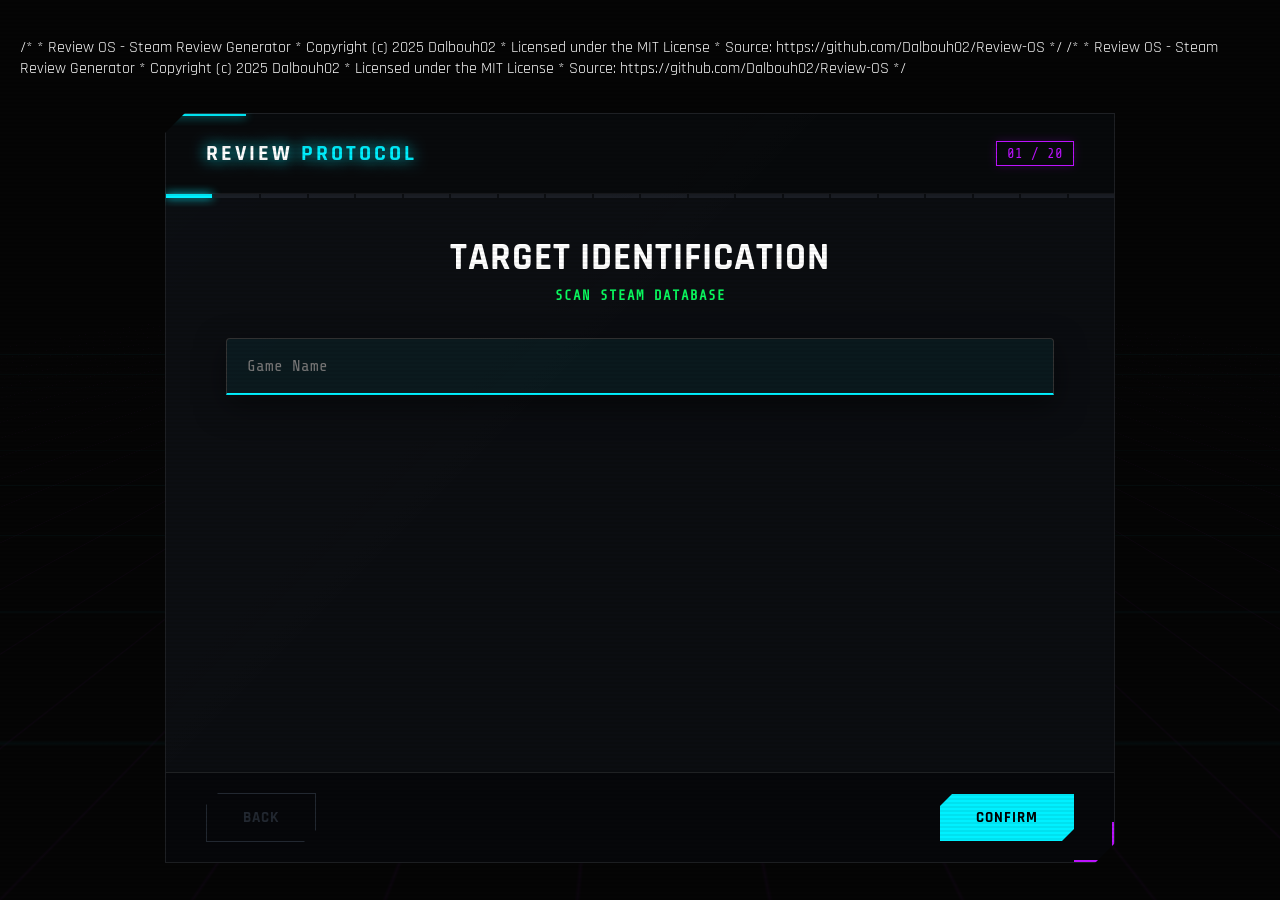
==== index.html @ 7204bae4 "license" ====
/*
 * Review OS - Steam Review Generator
 * Copyright (c) 2025 Dalbouh02
 * Licensed under the MIT License
 * Source: https://github.com/Dalbouh02/Review-OS
 */
<!DOCTYPE html>
<html lang="en">
<head>
    <meta charset="UTF-8">
    <meta name="viewport" content="width=device-width, initial-scale=1.0, maximum-scale=1.0, user-scalable=no">
    <meta name="google-site-verification" content="-gwhOvAWPW4EBlIc51uhq0Up4OYzCF8eqZuW_piM26w" />
    <meta name="msvalidate.01" content="ABCE464B24B547FA751AB0EED5A0E668" />
    
    <title>Review OS – Futuristic Steam Review Generator</title>

    <link rel="shortcut icon" href="favicons/favicon.ico" type="image/x-icon">
    <link rel="icon" type="image/png" sizes="16x16" href="favicons/favicon-16x16.png">
    <link rel="icon" type="image/png" sizes="32x32" href="favicons/favicon-32x32.png">
    <link rel="icon" type="image/png" sizes="96x96" href="favicons/favicon-96x96.png">
    <link rel="icon" type="image/png" sizes="512x512" href="favicons/favicon-512x512.png">
    <link rel="icon" href="favicons/favicon-light.svg" type="image/svg+xml" media="(prefers-color-scheme: light)">
    <link rel="icon" href="favicons/favicon-dark.svg"  type="image/svg+xml" media="(prefers-color-scheme: dark)">
    <link rel="apple-touch-icon" sizes="180x180" href="favicons/apple-touch-icon-180.png">
    <link rel="apple-touch-icon" sizes="152x152" href="favicons/apple-icon-152x152.png">
    <link rel="apple-touch-icon" sizes="144x144" href="favicons/apple-icon-144x144.png">
    <link rel="apple-touch-icon" sizes="120x120" href="favicons/apple-icon-120x120.png">
    <link rel="apple-touch-icon" sizes="114x114" href="favicons/apple-icon-114x114.png">
    <link rel="apple-touch-icon" sizes="76x76" href="favicons/apple-icon-76x76.png">
    <link rel="apple-touch-icon" sizes="72x72" href="favicons/apple-icon-72x72.png">
    <link rel="apple-touch-icon" sizes="60x60" href="favicons/apple-icon-60x60.png">
    <link rel="apple-touch-icon" sizes="57x57" href="favicons/apple-icon-57x57.png">
    <link rel="apple-touch-icon" href="favicons/apple-touch-icon.png">
    <link rel="icon" type="image/png" sizes="192x192" href="favicons/android-chrome-192.png">
    <link rel="icon" type="image/png" sizes="512x512" href="favicons/android-chrome-512.png">
    <link rel="icon" type="image/png" sizes="144x144" href="favicons/android-icon-144x144.png">
    <link rel="icon" type="image/png" sizes="96x96" href="favicons/android-icon-96x96.png">
    <link rel="icon" type="image/png" sizes="72x72" href="favicons/android-icon-72x72.png">
    <link rel="icon" type="image/png" sizes="48x48" href="favicons/android-icon-48x48.png">
    <link rel="icon" type="image/png" sizes="36x36" href="favicons/android-icon-36x36.png">
    <meta name="msapplication-TileColor" content="#ffffff">
    <meta name="msapplication-TileImage" content="favicons/ms-icon-144x144.png">
    <meta name="msapplication-square70x70logo" content="favicons/ms-icon-70x70.png">
    <meta name="msapplication-square150x150logo" content="favicons/ms-icon-150x150.png">
    <meta name="msapplication-wide310x150logo" content="favicons/ms-icon-310x310.png">
    <meta name="msapplication-square310x310logo" content="favicons/ms-icon-310x310.png">
    <meta name="msapplication-config" content="favicons/browserconfig.xml">
    <link rel="mask-icon" href="favicons/pinned-tab.svg" color="#5bbad5">
    <link rel="manifest" href="favicons/site.webmanifest">
    <meta name="theme-color" content="#ffffff" media="(prefers-color-scheme: light)">
    <meta name="theme-color" content="#0b0f19" media="(prefers-color-scheme: dark)">
    <meta name="color-scheme" content="light dark">

    <meta name="description" content="Review OS is an advanced Steam Review Generator. Create professional, formatted BBCode reviews with a futuristic holographic interface. Features auto-rating, checklists, and deep customization.">
    <meta name="keywords" content="Steam Review Generator, Review OS, Steam Tools, BBCode Formatter, Steam Review Template, Game Reviewer, Dalbouh02, Steam Deck Tools, PC Gaming">
    <meta name="author" content="Anonymous (Dalbouh02)">
    <meta name="robots" content="index, follow, max-image-preview:large">
    <meta name="theme-color" content="#00f0ff">

    <link rel="canonical" href="https://dalbouh02.github.io/Review-OS/">

    <meta property="og:type" content="website">
    <meta property="og:url" content="https://dalbouh02.github.io/Review-OS/">
    <meta property="og:title" content="Review OS // Ultimate Steam Review Generator">
    <meta property="og:description" content="Generate professional Steam reviews in seconds. Futuristic UI, Auto-Rating System, and Formatting Tools.">
    <meta property="og:site_name" content="Review OS">
    <meta property="og:locale" content="en_US">

    <meta name="twitter:card" content="summary_large_image">
    <meta name="twitter:url" content="https://dalbouh02.github.io/Review-OS/">
    <meta name="twitter:title" content="Review OS // Steam Review Generator">
    <meta name="twitter:description" content="Create stunning Steam reviews with this holographic tool. Features checklist generation and 3D UI.">
    <meta name="twitter:creator" content="@Dalbouh02">

    <script type="application/ld+json">
    {
      "@context": "https://schema.org",
      "@type": "WebApplication",
      "name": "Review OS",
      "url": "https://dalbouh02.github.io/Review-OS/",
      "description": "A web-based tool for generating formatted Steam Reviews with a sci-fi interface.",
      "applicationCategory": "UtilitiesApplication",
      "operatingSystem": "Any",
      "author": {
        "@type": "Person",
        "name": "Dalbouh02",
        "url": "https://github.com/Dalbouh02"
      },
      "offers": {
        "@type": "Offer",
        "price": "0",
        "priceCurrency": "USD"
      }
    }
    </script>

    <link rel="preconnect" href="https://fonts.googleapis.com">
    <link rel="preconnect" href="https://fonts.gstatic.com" crossorigin>
    <link href="https://fonts.googleapis.com/css2?family=Rajdhani:wght@400;600;700&family=Share+Tech+Mono&display=swap" rel="stylesheet">
    <style>
        :root {
            --c-void: #050505;
            --c-panel-glass: rgba(12, 14, 18, 0.95);
            
            --c-neon-blue: #00f0ff;
            --c-neon-purple: #bc13fe;
            --c-neon-green: #0aff60;
            --c-neon-red: #ff0055;
            --c-neon-gold: #ffd700;
            --c-twitch: #9146ff;
            
            --c-text: #ffffff;
            --c-text-dim: #64748b;
            
            --font-ui: 'Rajdhani', sans-serif;
            --font-mono: 'Share Tech Mono', monospace;
            
            --anim-snap: cubic-bezier(0.175, 0.885, 0.32, 1.275);
        }

        *, *::before, *::after { box-sizing: border-box; user-select: none; }
        input, textarea { user-select: text; }

        body {
            margin: 0;
            height: 100vh;
            background-color: var(--c-void);
            font-family: var(--font-ui);
            color: var(--c-text);
            overflow: hidden;
            display: grid;
            place-items: center;
            padding: 20px;
            perspective: 1200px;
        }

        .bg-grid {
            position: fixed; inset: -50%; width: 200%; height: 200%;
            background-image: 
                linear-gradient(rgba(0, 240, 255, 0.03) 1px, transparent 1px),
                linear-gradient(90deg, rgba(188, 19, 254, 0.03) 1px, transparent 1px);
            background-size: 60px 60px;
            transform: perspective(500px) rotateX(60deg);
            animation: gridPan 40s linear infinite;
            z-index: -2;
            pointer-events: none;
        }
        @keyframes gridPan { 0% { transform: perspective(500px) rotateX(60deg) translateY(0); } 100% { transform: perspective(500px) rotateX(60deg) translateY(60px); } }

        .scanlines {
            position: fixed; inset: 0; pointer-events: none; z-index: 999;
            background: linear-gradient(rgba(18, 16, 16, 0) 50%, rgba(0, 0, 0, 0.1) 50%);
            background-size: 100% 4px;
            opacity: 0.6;
        }

        .hud-shell {
            width: 100%; max-width: 950px; height: 750px; max-height: 95vh;
            background: var(--c-panel-glass);
            border: 1px solid rgba(255,255,255,0.08);
            position: relative;
            display: flex; flex-direction: column;
            clip-path: polygon(
                20px 0, 100% 0, 
                100% calc(100% - 20px), 
                calc(100% - 20px) 100%, 
                0 100%, 0 20px
            );
            box-shadow: 0 0 60px rgba(0, 0, 0, 0.8), 0 0 20px rgba(0, 240, 255, 0.05);
            transform-style: preserve-3d;
        }

        .hud-glare {
            position: absolute; inset: 0;
            background: linear-gradient(135deg, rgba(255,255,255,0.05) 0%, transparent 40%);
            z-index: 20; pointer-events: none; mix-blend-mode: overlay;
        }

        .hud-shell::before {
            content: ''; position: absolute; top: 0; left: 0; width: 80px; height: 2px;
            background: var(--c-neon-blue); box-shadow: 0 0 10px var(--c-neon-blue); z-index: 10;
        }
        .hud-shell::after {
            content: ''; position: absolute; bottom: 0; right: 0; width: 40px; height: 40px;
            border-bottom: 2px solid var(--c-neon-purple); border-right: 2px solid var(--c-neon-purple);
            z-index: 10;
        }

        .header {
            height: 80px; padding: 0 40px; flex-shrink: 0;
            display: flex; justify-content: space-between; align-items: center;
            border-bottom: 1px solid rgba(255,255,255,0.05);
            background: rgba(0,0,0,0.3);
            transform: translateZ(20px);
        }

        .brand {
            font-size: 22px; font-weight: 700; text-transform: uppercase; letter-spacing: 3px;
            color: #fff; text-shadow: 0 0 15px var(--c-neon-blue);
            display: flex; align-items: center; gap: 8px;
        }
        .brand span { color: var(--c-neon-blue); }

        .counter {
            font-family: var(--font-mono); font-size: 14px; color: var(--c-neon-purple);
            border: 1px solid var(--c-neon-purple); padding: 4px 10px;
            box-shadow: 0 0 10px rgba(188, 19, 254, 0.2);
        }

        .progress-rail {
            width: 100%; height: 4px; display: flex; gap: 2px;
            z-index: 5; transform: translateZ(10px);
        }
        .progress-seg {
            flex: 1; height: 100%; background: #1a1d24;
            transition: background 0.3s, box-shadow 0.3s;
        }
        .progress-seg.active { background: var(--c-neon-blue); box-shadow: 0 0 10px var(--c-neon-blue); }

        .viewport {
            flex: 1; position: relative; padding: 40px 60px;
            overflow-y: auto; overflow-x: hidden;
            display: flex; flex-direction: column;
            transform: translateZ(30px);
        }
        .viewport::-webkit-scrollbar { width: 6px; }
        .viewport::-webkit-scrollbar-thumb { background: var(--c-neon-purple); border-radius: 3px; }
        .viewport::-webkit-scrollbar-track { background: rgba(0,0,0,0.3); }
        
        @media(max-width: 600px) { .viewport { padding: 30px 20px; } }

        .anim-in { animation: slideIn 0.5s var(--anim-snap) forwards; }
        .anim-out { animation: slideOut 0.2s ease-in forwards; }

        @keyframes slideIn {
            0% { opacity: 0; transform: translateY(30px); filter: blur(5px); }
            100% { opacity: 1; transform: translateY(0); filter: blur(0); }
        }
        @keyframes slideOut {
            to { opacity: 0; transform: translateX(-30px); filter: blur(5px); }
        }

        .typing-cursor::after {
            content: '_'; color: var(--c-neon-green);
            animation: blink 0.8s infinite; margin-left: 2px;
        }
        @keyframes blink { 0%, 100% { opacity: 1; } 50% { opacity: 0; } }

        h1 { margin: 0; font-size: 38px; font-weight: 700; line-height: 1.1; text-transform: uppercase; letter-spacing: 1px; min-height: 42px; text-align: center; }
        h2 { margin: 8px 0 30px 0; font-size: 14px; font-family: var(--font-mono); color: var(--c-neon-green); text-transform: uppercase; letter-spacing: 1px; min-height: 20px; text-align: center; }

        .input-wrap { position: relative; width: 100%; margin-bottom: 20px; transform: translateZ(5px); z-index: 100; }
        
        input, textarea {
            width: 100%; background: rgba(0,0,0,0.4);
            border: 1px solid #333; border-bottom: 2px solid #444;
            color: #fff; padding: 18px 20px;
            font-family: var(--font-mono); font-size: 16px;
            transition: all 0.2s; border-radius: 4px 4px 0 0;
        }
        input:focus, textarea:focus {
            outline: none; border-bottom-color: var(--c-neon-blue); background: rgba(0, 240, 255, 0.05);
            box-shadow: 0 10px 30px rgba(0,0,0,0.5);
        }

        .dropdown {
            position: absolute; top: 100%; left: 0; right: 0;
            background: #080a0c; border: 1px solid var(--c-neon-blue);
            max-height: 250px; overflow-y: auto; z-index: 9999;
            display: none; box-shadow: 0 10px 40px rgba(0,0,0,0.9);
        }
        .dropdown.visible { display: block; }
        
        .dd-item {
            padding: 14px 18px; display: flex; align-items: center; gap: 15px; cursor: pointer;
            border-bottom: 1px solid #222; transition: background 0.1s;
        }
        .dd-item:hover { background: rgba(0, 240, 255, 0.1); }
        .dd-item img { width: 60px; height: 28px; object-fit: cover; border: 1px solid #333; }
        .dd-text { font-size: 14px; font-weight: 600; color: #eee; }

        .game-card {
            display: flex; align-items: center; gap: 20px; padding: 20px;
            border: 1px solid var(--c-neon-green); background: rgba(10, 255, 96, 0.03);
            margin-top: 10px; position: relative;
        }
        .game-card::before { 
            content:'TARGET ACQUIRED'; position:absolute; top:0; right:0; 
            background:var(--c-neon-green); color:#000; font-size:10px; padding:2px 6px; font-weight:bold; 
        }
        .game-card img { width: 140px; border: 1px solid rgba(255,255,255,0.2); box-shadow: 0 0 15px rgba(10, 255, 96, 0.1); }
        .btn-link { 
            background:none; border:none; color:var(--c-text-dim); text-decoration:underline; cursor:pointer; 
            margin-top:8px; font-family:var(--font-mono); font-size:11px; text-transform:uppercase; 
        }
        .btn-link:hover { color:var(--c-neon-red); }

        .grid { 
            display: flex; flex-wrap: wrap; gap: 16px; justify-content: center;
            transform: translateZ(5px); 
        }
        
        .opt-btn {
            background: rgba(255,255,255,0.03); border: 1px solid rgba(255,255,255,0.1);
            padding: 22px; cursor: pointer; 
            display: flex; align-items: center; justify-content: center;
            gap: 16px; transition: all 0.2s; position: relative; overflow: hidden;
            flex: 1 1 250px; max-width: 100%; text-align: center;
        }
        .opt-btn:hover { background: rgba(255,255,255,0.07); border-color: var(--c-neon-purple); transform: translateX(4px); }
        
        .opt-btn.selected {
            background: var(--c-neon-blue); color: #000; border-color: var(--c-neon-blue);
            font-weight: 700; box-shadow: 0 0 25px rgba(0, 240, 255, 0.3);
        }
        .opt-btn.selected .key { border-color: #000; color: #000; opacity: 1; }

        .key {
            font-family: var(--font-mono); font-size: 11px; border: 1px solid rgba(255,255,255,0.3);
            min-width: 24px; height: 24px; display: flex; align-items: center; justify-content: center; 
            opacity: 0.7; border-radius: 4px; background: rgba(0,0,0,0.3);
        }

        .footer {
            height: 90px; padding: 0 40px; flex-shrink: 0;
            display: flex; justify-content: space-between; align-items: center;
            border-top: 1px solid rgba(255,255,255,0.1); background: rgba(0,0,0,0.4);
            transform: translateZ(20px);
        }

        .btn {
            padding: 14px 36px; font-family: var(--font-ui); font-weight: 700; font-size: 15px;
            text-transform: uppercase; letter-spacing: 1px; cursor: pointer; border: none;
            clip-path: polygon(12px 0, 100% 0, 100% calc(100% - 12px), calc(100% - 12px) 100%, 0 100%, 0 12px);
            transition: all 0.2s; position: relative; display: inline-block; text-align: center; text-decoration: none;
        }

        .btn-prev { background: transparent; color: var(--c-text-dim); border: 1px solid var(--c-text-dim); }
        .btn-prev:hover:not(:disabled) { color: #fff; border-color: #fff; background: rgba(255,255,255,0.05); }
        .btn-prev:disabled { opacity: 0.3; cursor: not-allowed; }

        .btn-next { background: var(--c-neon-blue); color: #000; }
        .btn-next:hover { background: #fff; box-shadow: 0 0 30px var(--c-neon-blue); transform: scale(1.05); }

        .btn-skip { background: transparent; color: #555; font-size: 11px; border: none; clip-path: none; }
        .btn-skip:hover { color: #fff; text-decoration: underline; }

        .btn-reset { 
            background: rgba(255, 0, 85, 0.1); color: var(--c-neon-red); 
            border: 1px solid var(--c-neon-red); clip-path: polygon(12px 0, 100% 0, 100% calc(100% - 12px), calc(100% - 12px) 100%, 0 100%, 0 12px);
        }
        .btn-reset:hover { background: var(--c-neon-red); color: #fff; box-shadow: 0 0 20px rgba(255, 0, 85, 0.4); }

        .spinner {
            position: absolute; right: 15px; top: 18px; width: 20px; height: 20px;
            border: 2px solid rgba(255,255,255,0.1); border-top-color: var(--c-neon-blue);
            border-radius: 50%; animation: spin 0.6s linear infinite; display: none;
        }
        @keyframes spin { to { transform: rotate(360deg); } }

        .summary-grid {
            display: grid; grid-template-columns: repeat(auto-fit, minmax(300px, 1fr)); gap: 20px; margin-bottom: 30px;
        }
        .summary-card {
            background: rgba(255,255,255,0.02); border: 1px solid rgba(255,255,255,0.1);
            padding: 20px; position: relative;
        }
        .summary-card::before {
            content: ''; position: absolute; top:0; left:0; width: 3px; height: 100%; background: #333;
        }
        .summary-card.active-card::before { background: var(--c-neon-blue); box-shadow: 0 0 10px var(--c-neon-blue); }
        
        .sum-title {
            font-size: 12px; font-weight: 700; color: var(--c-text-dim); text-transform: uppercase;
            margin-bottom: 15px; letter-spacing: 1px; display: flex; align-items: center; gap: 8px;
        }
        .sum-icon { color: var(--c-neon-blue); }

        .sum-opt {
            display: flex; align-items: center; gap: 10px; font-size: 13px; color: #555; padding: 6px 0;
            transition: 0.2s; border-bottom: 1px solid rgba(255,255,255,0.02);
        }
        .sum-opt.selected {
            color: #fff; font-weight: 700; background: linear-gradient(90deg, rgba(0, 240, 255, 0.1), transparent);
            padding-left: 10px; border-left: 2px solid var(--c-neon-green);
        }
        .sum-opt.skipped { color: var(--c-neon-red); font-style: italic; }
        
        .sum-check {
            width: 14px; height: 14px; border: 1px solid #444; display: grid; place-items: center;
            font-size: 10px; color: #000;
        }
        .sum-opt.selected .sum-check { background: var(--c-neon-green); border-color: var(--c-neon-green); box-shadow: 0 0 5px var(--c-neon-green); }

        .code-box {
            background: #080a0c; border: 1px solid var(--c-neon-green); color: var(--c-neon-green);
            font-family: var(--font-mono); font-size: 12px; height: 300px; padding: 20px;
            border-radius: 4px; resize: vertical; margin-top: 20px; width: 100%;
        }

        .rating-wrap {
            background: rgba(0,0,0,0.3); border: 1px solid var(--c-neon-blue);
            padding: 20px; margin-bottom: 20px; border-radius: 4px;
            display: flex; flex-direction: column; gap: 10px;
        }
        .rating-header { display: flex; justify-content: space-between; align-items: center; }
        .rating-val { font-size: 32px; font-weight: 700; color: var(--c-neon-blue); text-shadow: 0 0 10px var(--c-neon-blue); }
        
        input[type=range] {
            width: 100%; height: 6px; background: #333; outline: none; border: none; padding: 0;
            -webkit-appearance: none; border-radius: 3px;
        }
        input[type=range]::-webkit-slider-thumb {
            -webkit-appearance: none; width: 20px; height: 20px;
            background: var(--c-neon-blue); border-radius: 50%; cursor: pointer;
            box-shadow: 0 0 15px var(--c-neon-blue);
        }

        .holo-id-card {
            margin-top: 40px;
            background: linear-gradient(135deg, rgba(20, 20, 30, 0.95), rgba(10, 10, 15, 0.98));
            border: 1px solid var(--c-neon-purple);
            border-radius: 8px;
            padding: 25px;
            position: relative;
            box-shadow: 0 0 30px rgba(188, 19, 254, 0.15);
            animation: slideIn 0.8s ease-out;
            display: flex; flex-direction: column; gap: 20px;
        }
        
        .holo-header {
            display: flex; justify-content: space-between; align-items: center;
            border-bottom: 1px solid rgba(255,255,255,0.1); padding-bottom: 15px;
        }
        .holo-title { font-size: 16px; color: var(--c-neon-purple); letter-spacing: 3px; font-weight: 800; text-transform: uppercase; }
        .holo-status { font-size: 10px; color: var(--c-neon-green); font-family: var(--font-mono); border: 1px solid var(--c-neon-green); padding: 2px 6px; }

        .holo-grid {
            display: grid; grid-template-columns: 1fr 1fr; gap: 15px;
        }

        .holo-btn {
            display: flex; align-items: center; justify-content: center; gap: 10px; padding: 15px;
            text-decoration: none; font-family: var(--font-mono); font-size: 12px; font-weight: 700;
            background: rgba(255,255,255,0.03); border: 1px solid rgba(255,255,255,0.1);
            transition: 0.2s; color: var(--c-text-dim); cursor: pointer;
        }
        
        .holo-btn:hover { transform: translateY(-3px); color: #fff; }
        
        .holo-btn.gh:hover { border-color: #fff; background: rgba(255,255,255,0.1); box-shadow: 0 0 15px rgba(255,255,255,0.2); }
        .holo-btn.st:hover { border-color: #1a9fff; background: rgba(26,159,255,0.1); color: #1a9fff; box-shadow: 0 0 15px rgba(26,159,255,0.2); }
        .holo-btn.em:hover { border-color: var(--c-neon-blue); background: rgba(0,240,255,0.1); color: var(--c-neon-blue); box-shadow: 0 0 15px rgba(0,240,255,0.2); }
        .holo-btn.tw:hover { border-color: var(--c-twitch); color: var(--c-twitch); background: rgba(145, 70, 255, 0.1); box-shadow: 0 0 15px rgba(145, 70, 255, 0.3); }
        
        .holo-btn.tr {
            grid-column: span 2; justify-content: center; margin-top: 10px;
            border-color: var(--c-neon-red); color: var(--c-neon-red);
            background: rgba(255, 0, 85, 0.05); font-size: 14px; letter-spacing: 2px;
            position: relative; overflow: hidden;
        }
        .holo-btn.tr::before {
            content:''; position: absolute; top:0; left:-100%; width:100%; height:100%;
            background: linear-gradient(90deg, transparent, rgba(255,0,85,0.2), transparent);
            animation: shine 3s infinite;
        }
        .holo-btn.tr:hover { background: var(--c-neon-red); color: #fff; box-shadow: 0 0 30px var(--c-neon-red); }
        
        @keyframes shine { 0% { left: -100%; } 20% { left: 100%; } 100% { left: 100%; } }

    </style>
</head>
<body>

/*
 * Review OS - Steam Review Generator
 * Copyright (c) 2025 Dalbouh02
 * Licensed under the MIT License
 * Source: https://github.com/Dalbouh02/Review-OS
 */
    
    <noscript>
  <h1>Review OS – Steam Review Generator</h1>
  <p>
    Review OS is a futuristic web-based Steam review generator that creates
    professional BBCode-formatted reviews with auto-rating, checklists,
    and a cyberpunk-inspired interface.
  </p>
</noscript>

<section class="seo-content" style="position:absolute;left:-9999px;">
  <h1>Review OS</h1>
  <h2>Futuristic Steam Review Generator</h2>
  <p>
    Review OS helps gamers generate detailed, professional Steam reviews
    using a guided review protocol, performance analysis, gameplay evaluation,
    and automated rating calculation.
  </p>
</section>

    <div class="bg-grid"></div>
    <div class="scanlines"></div>

    <div class="hud-shell" id="holo-shell">
        <div class="hud-glare"></div>
        <header class="header">
            <div class="brand">Review<span>Protocol</span></div>
            <div class="counter" id="hud-counter">01 / 17</div>
        </header>
        
        <div class="progress-rail" id="progress-rail">
        </div>

        <main class="viewport" id="viewport" aria-live="polite"></main>

        <footer class="footer">
            <button class="btn btn-prev" id="btn-prev">Back</button>
            <button class="btn btn-skip" id="btn-skip">Skip Data</button>
            <button class="btn btn-next" id="btn-next">Next</button>
        </footer>
    </div>

<script>
    
const CONFIG = [
    { type: 'search', id: 'meta', title: 'Target Identification', desc: 'Scan Steam Database', skippable: false },
    { type: 'select', id: 'status', title: 'Mission Status', desc: 'Completion Rate', opts: ["100% Completion / Platinum", "Main Story Finished", "Main + Side Content", "Endless / Multiplayer", "Dropped (Got bored)", "Refunded"] },
    { type: 'select', id: 'perf', title: 'PC Performance', desc: 'System Integrity', opts: ["Seamless (144fps+)", "Great (High FPS)", "Good (60fps stable)", "Occasional Stutters", "Poorly Optimized", "Slideshow", "Unplayable"] },
    { type: 'select', id: 'bugs', title: 'Stability & Bugs', desc: 'Code Integrity', opts: ["Polished / Flawless", "Minor (Visual glitches)", "Annoying (Quest/Physics bugs)", "Game Breaking (Crashes/Softlocks)"] },
    { type: 'select', id: 'controls', title: 'Controls & Input', desc: 'Interface Feedback', opts: ["Best on Mouse & Keyboard", "Best on Controller", "Excellent support for both", "Awkward controls", "No remapping options"] },
    { type: 'select', id: 'modding', title: 'Modding & Community', desc: 'User Generated Content', opts: ["Native Steam Workshop Support", "Active Modding Community (Nexus)", "No Mods / Closed System", "Developers hostile to Mods"] },
    { type: 'select', id: 'drm', title: 'DRM & Anti-Cheat', desc: 'Security Layers', opts: ["None / DRM-Free", "Standard Steam DRM", "Kernel Level Anti-Cheat (EAC/Vanguard)", "Denuvo", "Always Online Requirement"] },
    { type: 'select', id: 'size', title: 'Game Size', desc: 'Disk Space Required', opts: ["Tiny (< 1GB)", "Small (1GB - 10GB)", "Average (10GB - 50GB)", "Large (50GB - 100GB)", "Massive (100GB+ / Ark Size)"] },
    { type: 'select', id: 'visuals', title: 'Visuals', desc: 'Optical Fidelity', opts: ["Photorealistic / Next-Gen", "Unique Art Style (Masterpiece)", "Beautiful", "Good", "Decent", "Dated / Retro", "Visual Clutter / UI Mess"] },
    { type: 'select', id: 'audio', title: 'Audio', desc: 'Sonic Landscape', opts: ["Eargasm (Award Winning)", "Atmospheric / Immersive", "Good", "Generic", "Bad / Glitchy", "Played on Mute"] },
    { type: 'select', id: 'gameplay', title: 'Gameplay Loop', desc: 'Engagement Factor', opts: ["Addictive (Can't put it down)", "Flow State (Smooth)", "Fun", "Average / Generic", "Clunky", "Repetitive / Chore"] },
    { type: 'select', id: 'learning', title: 'Learning Curve', desc: 'Adaptation Rate', opts: ["Pick up and play", "Easy to learn, hard to master", "Steep learning curve", "Requires a Wiki/Guide open", "Complex / Overwhelming"] },
    { type: 'select', id: 'diff', title: 'Difficulty', desc: 'Threat Level', opts: ["Cozy / Zen", "Adjustable (Story to Hardcore)", "Normal", "Challenging", "Soulslike (Punishing)", "Unfair / Artificial Difficulty"] },
    { type: 'select', id: 'story', title: 'Narrative', desc: 'Lore Depth', opts: ["No Story", "Lore Heavy (Dark Souls style)", "Average / Generic", "Good", "Emotional / Gripping", "Masterpiece (10/10)"] },
    { type: 'select', id: 'audience', title: 'Target Audience', desc: 'Demographics (Select Multiple)', multiselect: true, opts: ["Kids", "Teens", "Adults", "Grandma / Casual", "Hardcore Gamers"] },
    { type: 'select', id: 'toxicity', title: 'Community', desc: 'Social Environment', opts: ["Wholesome / Helpful", "Average", "Toxic", "Radioactive / Unsafe", "Solo Play Recommended"] },
    { type: 'select', id: 'price', title: 'Price', desc: 'Credit Value', opts: ["Free", "Worth Full Price", "Wait for Sale", "Overpriced", "Waste of money"] },
    { type: 'select', id: 'mtx', title: 'Monetization', desc: 'Micro-Transactions', opts: ["None / One-time Purchase", "Cosmetic DLCs only", "Battlepass / Season Pass", "Pay-to-Fast (Time savers)", "Pay-to-Win / Predatory"] },
    { type: 'text', id: 'text', title: 'Field Report', desc: 'Detailed analysis… Press Confirm to skip', skippable: false },
    { type: 'final', id: 'final', title: 'Data Compile', desc: 'Visual Logs & Transmission', skippable: false }
];

const HEADERS = {
    'status': '[h1]🛑 GAME REVIEW[/h1]',
    'perf': '[hr][/hr]\n[h1]📊 SYSTEM & TECHNICAL[/h1]',
    'visuals': '[hr][/hr]\n[h1]🎨 PRESENTATION[/h1]',
    'gameplay': '[hr][/hr]\n[h1]⚔️ THE CORE EXPERIENCE[/h1]',
    'price': '[hr][/hr]\n[h1]💰 VALUE & ECONOMY[/h1]'
};

const el = (tag, cls, child, props = {}) => {
    const n = document.createElement(tag);
    if(cls) n.className = cls;
    if(Array.isArray(child)) n.replaceChildren(...child);
    else if(child) n.textContent = child;
    Object.assign(n, props);
    return n;
};

class ReviewOS {
    constructor() {
        this.step = 0;
        this.state = { name: "", appID: "", img: "", sels: {}, pros: "", cons: "", sum: "", score: 5 };
        this.dom = {
            shell: document.getElementById('holo-shell'),
            view: document.getElementById('viewport'),
            rail: document.getElementById('progress-rail'),
            cnt: document.getElementById('hud-counter'),
            prev: document.getElementById('btn-prev'),
            next: document.getElementById('btn-next'),
            skip: document.getElementById('btn-skip')
        };
        this.timeouts = [];
        this.tiltReq = null;
        
        this.loadProgress();
        this.init();
    }
    
    saveProgress() {
        localStorage.setItem('review_os_state', JSON.stringify({
            step: this.step,
            state: this.state
        }));
    }

    loadProgress() {
        const saved = localStorage.getItem('review_os_state');
        if(saved) {
            try {
                const d = JSON.parse(saved);
                if (d.state && d.step !== undefined) {
                    this.state = d.state;
                    this.step = d.step;
                }
            } catch(e) { console.error("Save corrupted", e); }
        }
    }

    init() {
        CONFIG.forEach(() => this.dom.rail.appendChild(el('div', 'progress-seg')));
        
        this.dom.prev.onclick = () => this.nav(-1);
        this.dom.next.onclick = () => this.nav(1);
        this.dom.skip.onclick = () => this.skip();
        
        document.addEventListener('keydown', e => this.key(e));
        document.addEventListener('click', e => { 
            if(!e.target.closest('.input-wrap')) document.querySelector('.dropdown')?.classList.remove('visible'); 
        });
        
        if (window.matchMedia("(hover: hover)").matches) {
            document.addEventListener('mousemove', (e) => {
                if (!this.tiltReq) {
                    this.tiltReq = requestAnimationFrame(() => {
                        this.handleTilt(e);
                        this.tiltReq = null;
                    });
                }
            });
        }

        this.render();
    }

    handleTilt(e) {
        const x = e.clientX / window.innerWidth;
        const y = e.clientY / window.innerHeight;
        const rotX = (y - 0.5) * -10;
        const rotY = (x - 0.5) * 10;
        this.dom.shell.style.transform = `rotateX(${rotX}deg) rotateY(${rotY}deg)`;
    }

    typewrite(element, text, speed = 15) {
        if (!element || !element.isConnected) return;
        element.textContent = '';
        element.classList.add('typing-cursor');
        let i = 0;
        const typeLoop = () => {
            if (!element.isConnected) return;
            if (i < text.length) {
                element.textContent += text.charAt(i);
                i++;
                this.timeouts.push(setTimeout(typeLoop, speed));
            } else {
                element.classList.remove('typing-cursor');
            }
        };
        typeLoop();
    }

    clearTimeouts() {
        this.timeouts.forEach(t => clearTimeout(t));
        this.timeouts = [];
    }

    nav(d) {
        if(this.step===0 && d===1) {
            const manualInput = document.getElementById('i-search')?.value;
            if(!this.state.name && !this.state.img && manualInput && manualInput.trim().length > 0) {
                this.state.name = manualInput;
            }
            if(!this.state.name && !this.state.img) {
                document.querySelector('input')?.focus(); 
                return;
            }
        }
        
        this.save();
        this.saveProgress();
        const n = this.step + d;
        if(n >= 0 && n < CONFIG.length) this.trans(n);
    }

    skip() {
        this.state.sels[CONFIG[this.step].id] = null;
        this.nav(1);
    }

    trans(n) {
        const curr = this.dom.view.firstElementChild;
        if(curr) {
            curr.classList.remove('anim-in');
            curr.classList.add('anim-out');
            setTimeout(() => { this.step = n; this.render(); }, 200);
        } else {
            this.step = n; this.render();
        }
    }

    save() {
        const t = CONFIG[this.step].type;
        if(t==='text') {
            this.state.pros = document.getElementById('i-p')?.value||"";
            this.state.cons = document.getElementById('i-c')?.value||"";
            this.state.sum = document.getElementById('i-s')?.value||"";
        } else if(t==='search' && !this.state.appID) {
            this.state.name = document.getElementById('i-search')?.value||"";
        }
        this.saveProgress();
    }

    calculateScore() {
        let total = 0;
        let count = 0;
        
        CONFIG.forEach(c => {
            if(c.id === 'audience') return;
            if(c.type === 'select' && this.state.sels[c.id] !== null && this.state.sels[c.id] !== undefined) {
                const idx = this.state.sels[c.id];
                if(Array.isArray(idx)) return;
                const max = c.opts.length - 1;
                let val = 10 - ((idx / max) * 10);
                total += val;
                count++;
            }
        });
        
        return count > 0 ? (Math.round((total / count) * 2) / 2) : 5;
    }

    render() {
        this.clearTimeouts();
        this.dom.view.replaceChildren();
        this.dom.view.scrollTop = 0;
        
        const c = CONFIG[this.step];

        this.dom.cnt.textContent = `0${this.step+1} / ${CONFIG.length}`;
        Array.from(this.dom.rail.children).forEach((s, i) => s.classList.toggle('active', i <= this.step));
        
        this.dom.prev.disabled = this.step === 0;
        this.dom.next.textContent = this.step === CONFIG.length - 1 ? 'FINISH' : 'CONFIRM';
        this.dom.next.style.display = c.type === 'final' ? 'none' : 'block';
        
        const hasSel = this.state.sels[c.id] != null;
        this.dom.skip.style.display = (c.skippable!==false && !hasSel) ? 'block' : 'none';

        const wrap = el('div', 'anim-in');
        const h1 = el('h1');
        const h2 = el('h2');
        wrap.append(h1, h2);
        
        this.dom.view.appendChild(wrap);
        
        this.typewrite(h1, c.title);
        this.timeouts.push(setTimeout(() => this.typewrite(h2, c.desc, 10), 200));

        const content = el('div');
        if(c.type === 'search') this.rSearch(content);
        else if(c.type === 'select') this.rSelect(content, c);
        else if(c.type === 'text') this.rText(content);
        else if(c.type === 'final') this.rFinal(content);

        wrap.appendChild(content);
    }

    rSearch(p) {
        if(this.state.img) {
            p.append(el('div', 'game-card', [
                el('img', '', [], {
                    src: this.state.img,
                    onerror: "this.onerror=null;this.src='https://placehold.co/600x350/000/0aff60?text=NO+SIGNAL'"
                }),
                el('div', '', [
                    el('div', '', this.state.name, {style:'font-weight:700; font-size:20px; color:#fff'}),
                    el('button', 'btn-link', 'RE-SCAN DATABASE', {onclick:()=>{
                        this.state.name=""; this.state.appID=""; this.state.img=""; 
                        this.saveProgress(); 
                        this.render();
                    }})
                ])
            ]));
        } else {
            const inp = el('input', '', [], {id:'i-search', placeholder:'Game Name', value:this.state.name, autocomplete:'off'});
            const spin = el('div', 'spinner', [], {id:'spin'});
            const dd = el('div', 'dropdown', [], {id:'dd'});
            p.append(el('div', 'input-wrap', [inp, spin, dd]));
            
            if(window.innerWidth > 600) setTimeout(()=>{ inp.focus(); }, 100);
            
            inp.oninput=e=>{
                this.state.name = e.target.value;
                this.search(e.target.value);
            };
        }
    }

    rSelect(p, c) {
        const g = el('div', 'grid');
        c.opts.forEach((o, i) => {
            let isSelected = false;
            if(c.multiselect) {
                if(Array.isArray(this.state.sels[c.id])) {
                    isSelected = this.state.sels[c.id].includes(i);
                }
            } else {
                isSelected = this.state.sels[c.id] === i;
            }

            const b = el('div', `opt-btn ${isSelected ? 'selected' : ''}`, [
                el('span', 'key', (i+1).toString()), el('span', '', o)
            ], {
                onclick:() => {
                    if (c.multiselect) {
                        let current = this.state.sels[c.id];
                        if (!Array.isArray(current)) current = [];
                        
                        if (current.includes(i)) {
                            current = current.filter(x => x !== i);
                        } else {
                            current.push(i);
                            current.sort();
                        }
                        
                        this.state.sels[c.id] = current;
                        this.saveProgress();
                        this.render();
                    } else {
                        this.state.sels[c.id] = i;
                        this.saveProgress();
                        g.querySelectorAll('.opt-btn').forEach(x=>x.classList.remove('selected'));
                        b.classList.add('selected');
                        setTimeout(()=>this.nav(1), 250);
                    }
                }
            });
            g.append(b);
        });
        p.append(g);
    }

    rText(p) {
        const updateState = () => this.save(); 
        
        p.append(el('div', '', [
            el('textarea', '', [], {id:'i-p', placeholder:'[+] POSITIVES', value:this.state.pros, style:'margin-bottom:10px', oninput: updateState}),
            el('textarea', '', [], {id:'i-c', placeholder:'[-] NEGATIVES', value:this.state.cons, style:'margin-bottom:10px', oninput: updateState}),
            el('textarea', '', [], {id:'i-s', placeholder:'FINAL ANALYSIS...', value:this.state.sum, oninput: updateState})
        ]));
    }

    rFinal(p) {
        this.state.score = this.calculateScore();
        this.saveProgress();

        const ratingWrap = el('div', 'rating-wrap', [
            el('div', 'rating-header', [
                el('span', '', 'CALCULATED RATING'),
                el('span', 'rating-val', this.state.score.toString(), { id: 'score-display' })
            ]),
            el('input', '', [], {
                type: 'range', min: '0', max: '10', step: '0.5', value: this.state.score,
                oninput: (e) => {
                    this.state.score = e.target.value;
                    document.getElementById('score-display').textContent = this.state.score;
                    document.getElementById('final-out').value = this.genBB();
                }
            })
        ]);
        p.appendChild(ratingWrap);

        const grid = el('div', 'summary-grid');
        CONFIG.forEach(c => {
            if (c.type === 'select') {
                const userSel = this.state.sels[c.id];
                const isAnswered = userSel !== null && userSel !== undefined;
                
                const card = el('div', `summary-card ${isAnswered ? 'active-card' : ''}`, [
                    el('div', 'sum-title', [el('span','sum-icon','■'), el('span','',c.title)])
                ]);

                c.opts.forEach((opt, idx) => {
                    let isSelected = false;
                    if (c.multiselect && Array.isArray(userSel)) isSelected = userSel.includes(idx);
                    else isSelected = userSel === idx;

                    const row = el('div', `sum-opt ${isSelected ? 'selected' : ''}`, [
                        el('div', 'sum-check', isSelected ? '✓' : ''),
                        el('span', '', opt)
                    ]);
                    card.appendChild(row);
                });
                
                if(!isAnswered && !c.multiselect) card.appendChild(el('div', 'sum-opt skipped', '— DATA SKIPPED —'));
                grid.appendChild(card);
            }
        });
        p.appendChild(grid);

        const bb = this.genBB();
        const area = el('textarea', 'code-box', [], { id:'final-out', value:bb, readOnly:true });
        const btn = el('button', 'btn btn-next', 'COPY TO CLIPBOARD', {
            style:'width:100%; margin-top:20px',
            onclick:e=>{
                area.select(); 
                if (navigator.clipboard && window.isSecureContext) {
                    navigator.clipboard.writeText(area.value);
                } else {
                    document.execCommand('copy');
                }
                e.target.textContent = "DATA COPIED"; 
                setTimeout(()=>e.target.textContent="COPY TO CLIPBOARD", 2000);
            }
        });
        
        const btnReset = el('button', 'btn btn-reset', 'START NEW REVIEW', {
            style:'width:100%; margin-top:10px',
            onclick:() => {
                localStorage.removeItem('review_os_state');
                location.reload();
            }
        });

        const devConsole = el('div', 'holo-id-card', [
            el('div', 'holo-header', [
                el('span', 'holo-title', 'ALL CREDITS FOR ANONYMOUS (DALBOUH02)'),
                el('span', 'holo-status', 'ONLINE ●')
            ]),
            el('div', 'holo-grid', [
                el('a', 'holo-btn gh', 'GITHUB REPO', { href:'https://github.com/Dalbouh02', target:'_blank'}),
                el('button', 'holo-btn em', 'EMAIL', { 
                    onclick: (e) => {
                        e.preventDefault();
                        const mail = "munesdalabeeh@icloud.com";
                        if (navigator.clipboard) navigator.clipboard.writeText(mail);
                        alert("Email Address Copied: " + mail);
                        window.location.href = "mailto:" + mail;
                    }
                }),
                el('a', 'holo-btn st', 'STEAM PROFILE SHOW SOME LOVE ❤', { href:'https://steamcommunity.com/profiles/76561198306554804/', target:'_blank'}),
                el('a', 'holo-btn tw', 'TWITCH CHANNEL', { href:'https://www.twitch.tv/anonymoususernoone', target:'_blank'}),
                el('button', 'holo-btn tr', '🎁 TRADE OFFER (I LOVE GIFTS) 🔪', { 
                    onclick: (e) => {
                        e.preventDefault();
                        const link = "https://steamcommunity.com/tradeoffer/new/?partner=346289076&token=AtneZynY";
                        if (navigator.clipboard) navigator.clipboard.writeText(link);
                        window.open(link, '_blank');
                        alert("Trade URL Copied to Clipboard!");
                    }
                })
            ])
        ]);

        p.append(area, btn, btnReset, devConsole);
    }

    async search(q) {
        if(this.ctl) this.ctl.abort();
        clearTimeout(this.tmr);
        const dd = document.getElementById('dd');
        const sp = document.getElementById('spin');
        
        if(q.length < 2) { dd.classList.remove('visible'); sp.style.display='none'; return; }
        
        sp.style.display='block';
        
        this.tmr = setTimeout(async ()=>{
            this.ctl = new AbortController();
            try {
                const target = encodeURIComponent(`https://store.steampowered.com/api/storesearch/?term=${encodeURIComponent(q)}&l=english&cc=US`);
                const r = await fetch(`https://api.allorigins.win/get?url=${target}&_=${Date.now()}`, {
                    signal: this.ctl.signal
                });
                
                if(!r.ok) throw new Error('Proxy Error');
                
                const raw = await r.json();
                let d;
                try {
                    d = JSON.parse(raw.contents);
                } catch {
                    d = raw;
                }
                
                sp.style.display='none';
                dd.replaceChildren();
                
                if(d.items && d.items.length > 0) {
                    d.items.forEach(g => {
                        dd.append(el('div', 'dd-item', [
                            el('img','',[],{src:g.tiny_image}), 
                            el('span','dd-text',g.name)
                        ], {
                            onclick:()=>{ 
                                this.state.name=g.name; 
                                this.state.appID=g.id; 
                                this.state.img=`https://shared.fastly.steamstatic.com/store_item_assets/steam/apps/${g.id}/header.jpg`; 
                                this.saveProgress(); 
                                this.render(); 
                            }
                        }));
                    });
                    dd.classList.add('visible');
                } else {
                    dd.append(el('div', 'dd-item', [
                        el('span', 'dd-text', `No results for "${q}". Press Enter to use manual name.`, {style:'color:var(--c-neon-red)'})
                    ], {
                        onclick: () => {
                            this.state.name = q;
                            this.nav(1);
                        }
                    }));
                    dd.classList.add('visible');
                }
            } catch(e) { 
                if(e.name!=='AbortError') {
                    sp.style.display='none';
                     dd.replaceChildren();
                     dd.append(el('div', 'dd-item', [
                        el('span', 'dd-text', `Connection failed. Press Enter to use "${q}".`, {style:'color:var(--c-neon-red)'})
                    ], {
                        onclick: () => {
                            this.state.name = q;
                            this.nav(1);
                        }
                    }));
                    dd.classList.add('visible');
                }
            }
        }, 300);
    }

    key(e) {
        if(e.key==='Enter') {
            if(document.activeElement.tagName==='TEXTAREA') return;
            const dd = document.querySelector('.dropdown.visible');
            
            if(dd && dd.firstElementChild) { 
                dd.firstElementChild.click(); 
                return; 
            }
            
            if(CONFIG[this.step].type==='search') {
                const val = document.getElementById('i-search')?.value;
                if(!this.state.name && !this.state.img && (!val || val.trim().length === 0)) return;
            }
            
            this.nav(1);
        }
        if(CONFIG[this.step].type==='select') {
            const n = parseInt(e.key);
            const opts = CONFIG[this.step].opts;
            
            if(n>0 && n<=opts.length) {
                const idx = n - 1;
                if (CONFIG[this.step].multiselect) {
                    let current = this.state.sels[CONFIG[this.step].id];
                    if (!Array.isArray(current)) current = [];
                    
                    if (current.includes(idx)) {
                        current = current.filter(x => x !== idx);
                    } else {
                        current.push(idx);
                        current.sort();
                    }
                    this.state.sels[CONFIG[this.step].id] = current;
                    this.saveProgress();
                    this.render();
                } else {
                    this.state.sels[CONFIG[this.step].id] = idx;
                    this.render(); 
                    setTimeout(()=>this.nav(1), 200);
                }
            }
        }
    }

    genBB() {
        let b = "";

        CONFIG.forEach((c) => {
            if (c.type === 'select') {
                
                if (HEADERS[c.id]) {
                    if (b.length > 0) {
                        b += "\n\n"; 
                    }
                    b += HEADERS[c.id];
                }

                let justAddedHeader = HEADERS[c.id] ? true : false;
                
                if (b.length > 0 && !justAddedHeader) {
                    b += "\n\n"; 
                } else if (b.length > 0 && justAddedHeader) {
                    b += "\n";
                }

                b += `[b]➤ ${c.title}[/b]\n[list]\n`;
                c.opts.forEach((opt, i) => {
                    let isSel = false;
                    
                    if (c.multiselect && Array.isArray(this.state.sels[c.id])) {
                        isSel = this.state.sels[c.id].includes(i);
                    } else {
                        isSel = this.state.sels[c.id] === i;
                    }

                    const icon = isSel ? '✅' : '⬛';
                    const text = isSel ? `[b]${opt}[/b]` : opt;
                    b += `[*] ${icon} ${text}\n`;
                });
                b += `[/list]`;
            }
        });

        b += '\n\n[hr][/hr]\n[h1]📝 FINAL VERDICT[/h1]';
        
        const lst = (t,e,x) => {
            if(!x.trim()) return '';
            let s = `\n[h1]${e} ${t}[/h1]\n[list]\n`;
            x.split('\n').forEach(l=>{if(l.trim())s+=`[*] ${l.trim()}\n`});
            return s+`[/list]\n`;
        };
        
        b+=lst('PROS','',this.state.pros) + lst('CONS','',this.state.cons);
        if(this.state.sum.trim()) b+=`\n[quote][b]Summary:[/b] ${this.state.sum}[/quote]`;
        
        b+=`\n[h1]RATING: ${this.state.score} / 10[/h1]`;
        
        return b;
    }
}

new ReviewOS();
</script>
</body>

</html>
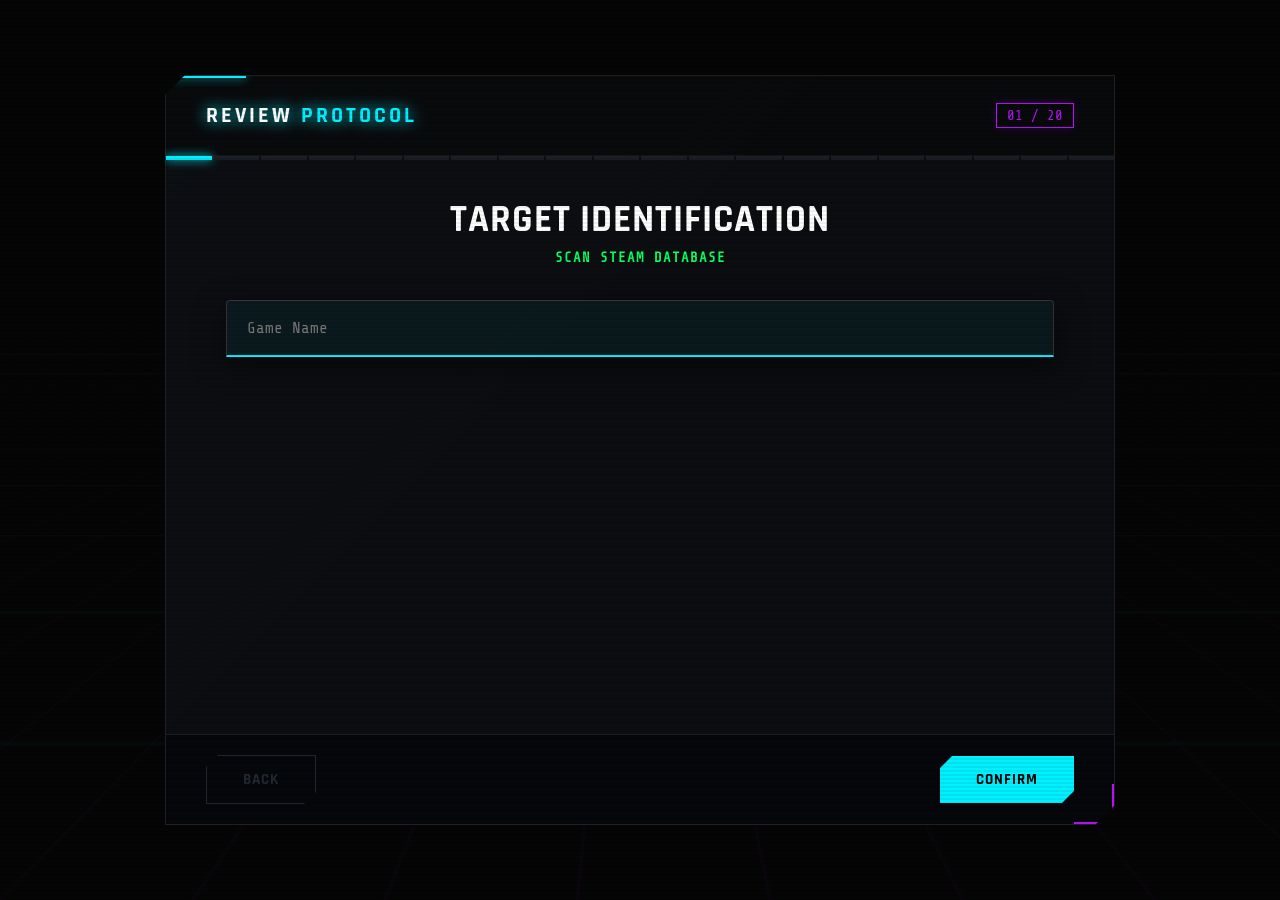
==== commit da6154f0: "fix" ====
--- a/index.html
+++ b/index.html
@@ -1,9 +1,3 @@
-/*
- * Review OS - Steam Review Generator
- * Copyright (c) 2025 Dalbouh02
- * Licensed under the MIT License
- * Source: https://github.com/Dalbouh02/Review-OS
- */
 <!DOCTYPE html>
 <html lang="en">
 <head>
@@ -471,13 +465,6 @@
     </style>
 </head>
 <body>
-
-/*
- * Review OS - Steam Review Generator
- * Copyright (c) 2025 Dalbouh02
- * Licensed under the MIT License
- * Source: https://github.com/Dalbouh02/Review-OS
- */
     
     <noscript>
   <h1>Review OS – Steam Review Generator</h1>
@@ -1133,4 +1120,3 @@
 </body>
 
 </html>
-
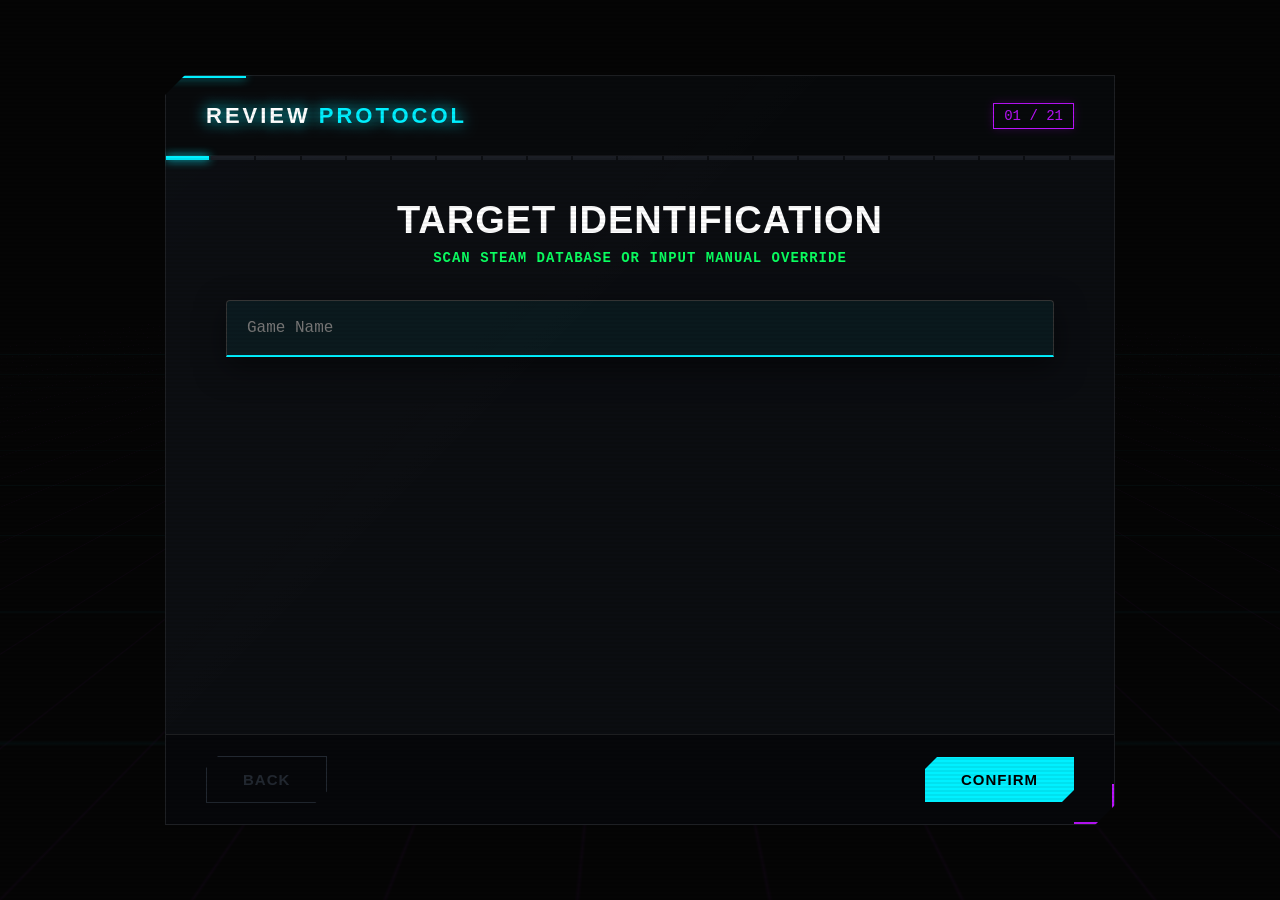
==== commit bc769bda: "Upgrade search to parallel race protocol & fix connection errors - Search now queries 3 proxies (All" ====
--- a/index.html
+++ b/index.html
@@ -3,6 +3,8 @@
 <head>
     <meta charset="UTF-8">
     <meta name="viewport" content="width=device-width, initial-scale=1.0, maximum-scale=1.0, user-scalable=no">
+    <meta http-equiv="Content-Security-Policy" content="default-src 'self' https:; img-src * data:; style-src 'self' 'unsafe-inline' https://fonts.googleapis.com; font-src https://fonts.gstatic.com; script-src 'self' 'unsafe-inline'; connect-src *;">
+    
     <meta name="google-site-verification" content="-gwhOvAWPW4EBlIc51uhq0Up4OYzCF8eqZuW_piM26w" />
     <meta name="msvalidate.01" content="ABCE464B24B547FA751AB0EED5A0E668" />
     
@@ -95,20 +97,16 @@
         :root {
             --c-void: #050505;
             --c-panel-glass: rgba(12, 14, 18, 0.95);
-            
             --c-neon-blue: #00f0ff;
             --c-neon-purple: #bc13fe;
             --c-neon-green: #0aff60;
             --c-neon-red: #ff0055;
             --c-neon-gold: #ffd700;
             --c-twitch: #9146ff;
-            
             --c-text: #ffffff;
             --c-text-dim: #64748b;
-            
             --font-ui: 'Rajdhani', sans-serif;
             --font-mono: 'Share Tech Mono', monospace;
-            
             --anim-snap: cubic-bezier(0.175, 0.885, 0.32, 1.275);
         }
 
@@ -116,15 +114,9 @@
         input, textarea { user-select: text; }
 
         body {
-            margin: 0;
-            height: 100vh;
-            background-color: var(--c-void);
-            font-family: var(--font-ui);
-            color: var(--c-text);
-            overflow: hidden;
-            display: grid;
-            place-items: center;
-            padding: 20px;
+            margin: 0; height: 100vh; background-color: var(--c-void);
+            font-family: var(--font-ui); color: var(--c-text);
+            overflow: hidden; display: grid; place-items: center; padding: 20px;
             perspective: 1200px;
         }
 
@@ -136,32 +128,24 @@
             background-size: 60px 60px;
             transform: perspective(500px) rotateX(60deg);
             animation: gridPan 40s linear infinite;
-            z-index: -2;
-            pointer-events: none;
+            z-index: -2; pointer-events: none; will-change: transform;
         }
         @keyframes gridPan { 0% { transform: perspective(500px) rotateX(60deg) translateY(0); } 100% { transform: perspective(500px) rotateX(60deg) translateY(60px); } }
 
         .scanlines {
             position: fixed; inset: 0; pointer-events: none; z-index: 999;
             background: linear-gradient(rgba(18, 16, 16, 0) 50%, rgba(0, 0, 0, 0.1) 50%);
-            background-size: 100% 4px;
-            opacity: 0.6;
+            background-size: 100% 4px; opacity: 0.6;
         }
 
         .hud-shell {
             width: 100%; max-width: 950px; height: 750px; max-height: 95vh;
             background: var(--c-panel-glass);
             border: 1px solid rgba(255,255,255,0.08);
-            position: relative;
-            display: flex; flex-direction: column;
-            clip-path: polygon(
-                20px 0, 100% 0, 
-                100% calc(100% - 20px), 
-                calc(100% - 20px) 100%, 
-                0 100%, 0 20px
-            );
+            position: relative; display: flex; flex-direction: column;
+            clip-path: polygon(20px 0, 100% 0, 100% calc(100% - 20px), calc(100% - 20px) 100%, 0 100%, 0 20px);
             box-shadow: 0 0 60px rgba(0, 0, 0, 0.8), 0 0 20px rgba(0, 240, 255, 0.05);
-            transform-style: preserve-3d;
+            transform-style: preserve-3d; will-change: transform;
         }
 
         .hud-glare {
@@ -183,8 +167,7 @@
         .header {
             height: 80px; padding: 0 40px; flex-shrink: 0;
             display: flex; justify-content: space-between; align-items: center;
-            border-bottom: 1px solid rgba(255,255,255,0.05);
-            background: rgba(0,0,0,0.3);
+            border-bottom: 1px solid rgba(255,255,255,0.05); background: rgba(0,0,0,0.3);
             transform: translateZ(20px);
         }
 
@@ -226,13 +209,8 @@
         .anim-in { animation: slideIn 0.5s var(--anim-snap) forwards; }
         .anim-out { animation: slideOut 0.2s ease-in forwards; }
 
-        @keyframes slideIn {
-            0% { opacity: 0; transform: translateY(30px); filter: blur(5px); }
-            100% { opacity: 1; transform: translateY(0); filter: blur(0); }
-        }
-        @keyframes slideOut {
-            to { opacity: 0; transform: translateX(-30px); filter: blur(5px); }
-        }
+        @keyframes slideIn { 0% { opacity: 0; transform: translateY(30px); filter: blur(5px); } 100% { opacity: 1; transform: translateY(0); filter: blur(0); } }
+        @keyframes slideOut { to { opacity: 0; transform: translateX(-30px); filter: blur(5px); } }
 
         .typing-cursor::after {
             content: '_'; color: var(--c-neon-green);
@@ -269,7 +247,7 @@
             padding: 14px 18px; display: flex; align-items: center; gap: 15px; cursor: pointer;
             border-bottom: 1px solid #222; transition: background 0.1s;
         }
-        .dd-item:hover { background: rgba(0, 240, 255, 0.1); }
+        .dd-item:hover, .dd-item.active { background: rgba(0, 240, 255, 0.15); border-left: 3px solid var(--c-neon-blue); }
         .dd-item img { width: 60px; height: 28px; object-fit: cover; border: 1px solid #333; }
         .dd-text { font-size: 14px; font-weight: 600; color: #eee; }
 
@@ -429,9 +407,7 @@
         .holo-title { font-size: 16px; color: var(--c-neon-purple); letter-spacing: 3px; font-weight: 800; text-transform: uppercase; }
         .holo-status { font-size: 10px; color: var(--c-neon-green); font-family: var(--font-mono); border: 1px solid var(--c-neon-green); padding: 2px 6px; }
 
-        .holo-grid {
-            display: grid; grid-template-columns: 1fr 1fr; gap: 15px;
-        }
+        .holo-grid { display: grid; grid-template-columns: 1fr 1fr; gap: 15px; }
 
         .holo-btn {
             display: flex; align-items: center; justify-content: center; gap: 10px; padding: 15px;
@@ -441,7 +417,6 @@
         }
         
         .holo-btn:hover { transform: translateY(-3px); color: #fff; }
-        
         .holo-btn.gh:hover { border-color: #fff; background: rgba(255,255,255,0.1); box-shadow: 0 0 15px rgba(255,255,255,0.2); }
         .holo-btn.st:hover { border-color: #1a9fff; background: rgba(26,159,255,0.1); color: #1a9fff; box-shadow: 0 0 15px rgba(26,159,255,0.2); }
         .holo-btn.em:hover { border-color: var(--c-neon-blue); background: rgba(0,240,255,0.1); color: var(--c-neon-blue); box-shadow: 0 0 15px rgba(0,240,255,0.2); }
@@ -461,28 +436,19 @@
         .holo-btn.tr:hover { background: var(--c-neon-red); color: #fff; box-shadow: 0 0 30px var(--c-neon-red); }
         
         @keyframes shine { 0% { left: -100%; } 20% { left: 100%; } 100% { left: 100%; } }
-
     </style>
 </head>
 <body>
     
-    <noscript>
+<noscript>
   <h1>Review OS – Steam Review Generator</h1>
-  <p>
-    Review OS is a futuristic web-based Steam review generator that creates
-    professional BBCode-formatted reviews with auto-rating, checklists,
-    and a cyberpunk-inspired interface.
-  </p>
+  <p>Review OS requires JavaScript to function. Please enable it to proceed.</p>
 </noscript>
 
 <section class="seo-content" style="position:absolute;left:-9999px;">
   <h1>Review OS</h1>
   <h2>Futuristic Steam Review Generator</h2>
-  <p>
-    Review OS helps gamers generate detailed, professional Steam reviews
-    using a guided review protocol, performance analysis, gameplay evaluation,
-    and automated rating calculation.
-  </p>
+  <p>Review OS helps gamers generate detailed, professional Steam reviews using a guided review protocol, performance analysis, gameplay evaluation, and automated rating calculation.</p>
 </section>
 
     <div class="bg-grid"></div>
@@ -492,11 +458,10 @@
         <div class="hud-glare"></div>
         <header class="header">
             <div class="brand">Review<span>Protocol</span></div>
-            <div class="counter" id="hud-counter">01 / 17</div>
+            <div class="counter" id="hud-counter">00 / 00</div>
         </header>
         
-        <div class="progress-rail" id="progress-rail">
-        </div>
+        <div class="progress-rail" id="progress-rail"></div>
 
         <main class="viewport" id="viewport" aria-live="polite"></main>
 
@@ -510,34 +475,35 @@
 <script>
     
 const CONFIG = [
-    { type: 'search', id: 'meta', title: 'Target Identification', desc: 'Scan Steam Database', skippable: false },
+    { type: 'search', id: 'meta', title: 'Target Identification', desc: 'Scan Steam Database or Input Manual Override', skippable: false },
     { type: 'select', id: 'status', title: 'Mission Status', desc: 'Completion Rate', opts: ["100% Completion / Platinum", "Main Story Finished", "Main + Side Content", "Endless / Multiplayer", "Dropped (Got bored)", "Refunded"] },
+    { type: 'select', id: 'playtime', title: 'Play Time', desc: 'Temporal Investment', opts: ["Short (< 10h)", "Average (10h - 40h)", "Long (40h - 100h)", "Very Long (100h+)", "Infinite / Sandbox"] },
+    { type: 'select', id: 'price', title: 'Price', desc: 'Credit Value', opts: ["Free", "Worth Full Price", "Wait for Sale", "Overpriced", "Waste of money"] },
     { type: 'select', id: 'perf', title: 'PC Performance', desc: 'System Integrity', opts: ["Seamless (144fps+)", "Great (High FPS)", "Good (60fps stable)", "Occasional Stutters", "Poorly Optimized", "Slideshow", "Unplayable"] },
     { type: 'select', id: 'bugs', title: 'Stability & Bugs', desc: 'Code Integrity', opts: ["Polished / Flawless", "Minor (Visual glitches)", "Annoying (Quest/Physics bugs)", "Game Breaking (Crashes/Softlocks)"] },
     { type: 'select', id: 'controls', title: 'Controls & Input', desc: 'Interface Feedback', opts: ["Best on Mouse & Keyboard", "Best on Controller", "Excellent support for both", "Awkward controls", "No remapping options"] },
-    { type: 'select', id: 'modding', title: 'Modding & Community', desc: 'User Generated Content', opts: ["Native Steam Workshop Support", "Active Modding Community (Nexus)", "No Mods / Closed System", "Developers hostile to Mods"] },
     { type: 'select', id: 'drm', title: 'DRM & Anti-Cheat', desc: 'Security Layers', opts: ["None / DRM-Free", "Standard Steam DRM", "Kernel Level Anti-Cheat (EAC/Vanguard)", "Denuvo", "Always Online Requirement"] },
     { type: 'select', id: 'size', title: 'Game Size', desc: 'Disk Space Required', opts: ["Tiny (< 1GB)", "Small (1GB - 10GB)", "Average (10GB - 50GB)", "Large (50GB - 100GB)", "Massive (100GB+ / Ark Size)"] },
     { type: 'select', id: 'visuals', title: 'Visuals', desc: 'Optical Fidelity', opts: ["Photorealistic / Next-Gen", "Unique Art Style (Masterpiece)", "Beautiful", "Good", "Decent", "Dated / Retro", "Visual Clutter / UI Mess"] },
     { type: 'select', id: 'audio', title: 'Audio', desc: 'Sonic Landscape', opts: ["Eargasm (Award Winning)", "Atmospheric / Immersive", "Good", "Generic", "Bad / Glitchy", "Played on Mute"] },
+    { type: 'select', id: 'story', title: 'Narrative', desc: 'Lore Depth', opts: ["No Story", "Lore Heavy (Dark Souls style)", "Average / Generic", "Good", "Emotional / Gripping", "Masterpiece (10/10)"] },
     { type: 'select', id: 'gameplay', title: 'Gameplay Loop', desc: 'Engagement Factor', opts: ["Addictive (Can't put it down)", "Flow State (Smooth)", "Fun", "Average / Generic", "Clunky", "Repetitive / Chore"] },
+    { type: 'select', id: 'diff', title: 'Difficulty', desc: 'Threat Level', opts: ["Cozy / Zen", "Adjustable (Story to Hardcore)", "Normal", "Challenging", "Soulslike (Punishing)", "Unfair / Artificial Difficulty"] },
     { type: 'select', id: 'learning', title: 'Learning Curve', desc: 'Adaptation Rate', opts: ["Pick up and play", "Easy to learn, hard to master", "Steep learning curve", "Requires a Wiki/Guide open", "Complex / Overwhelming"] },
-    { type: 'select', id: 'diff', title: 'Difficulty', desc: 'Threat Level', opts: ["Cozy / Zen", "Adjustable (Story to Hardcore)", "Normal", "Challenging", "Soulslike (Punishing)", "Unfair / Artificial Difficulty"] },
-    { type: 'select', id: 'story', title: 'Narrative', desc: 'Lore Depth', opts: ["No Story", "Lore Heavy (Dark Souls style)", "Average / Generic", "Good", "Emotional / Gripping", "Masterpiece (10/10)"] },
     { type: 'select', id: 'audience', title: 'Target Audience', desc: 'Demographics (Select Multiple)', multiselect: true, opts: ["Kids", "Teens", "Adults", "Grandma / Casual", "Hardcore Gamers"] },
+    { type: 'select', id: 'mtx', title: 'Monetization', desc: 'Micro-Transactions', opts: ["None / One-time Purchase", "Cosmetic DLCs only", "Battlepass / Season Pass", "Pay-to-Fast (Time savers)", "Pay-to-Win / Predatory"] },
+    { type: 'select', id: 'modding', title: 'Modding & Community', desc: 'User Generated Content', opts: ["Native Steam Workshop Support", "Active Modding Community (Nexus)", "No Mods / Closed System", "Developers hostile to Mods"] },
     { type: 'select', id: 'toxicity', title: 'Community', desc: 'Social Environment', opts: ["Wholesome / Helpful", "Average", "Toxic", "Radioactive / Unsafe", "Solo Play Recommended"] },
-    { type: 'select', id: 'price', title: 'Price', desc: 'Credit Value', opts: ["Free", "Worth Full Price", "Wait for Sale", "Overpriced", "Waste of money"] },
-    { type: 'select', id: 'mtx', title: 'Monetization', desc: 'Micro-Transactions', opts: ["None / One-time Purchase", "Cosmetic DLCs only", "Battlepass / Season Pass", "Pay-to-Fast (Time savers)", "Pay-to-Win / Predatory"] },
-    { type: 'text', id: 'text', title: 'Field Report', desc: 'Detailed analysis… Press Confirm to skip', skippable: false },
+    { type: 'text', id: 'text', title: 'Field Report', desc: 'Detailed analysis... Press Confirm to skip', skippable: false },
     { type: 'final', id: 'final', title: 'Data Compile', desc: 'Visual Logs & Transmission', skippable: false }
 ];
 
 const HEADERS = {
-    'status': '[h1]🛑 GAME REVIEW[/h1]',
-    'perf': '[hr][/hr]\n[h1]📊 SYSTEM & TECHNICAL[/h1]',
+    'status': '[h1]🛑 GENERAL INFO[/h1]',
+    'perf': '[hr][/hr]\n[h1]📊 TECHNICAL & STABILITY[/h1]',
     'visuals': '[hr][/hr]\n[h1]🎨 PRESENTATION[/h1]',
-    'gameplay': '[hr][/hr]\n[h1]⚔️ THE CORE EXPERIENCE[/h1]',
-    'price': '[hr][/hr]\n[h1]💰 VALUE & ECONOMY[/h1]'
+    'story': '[hr][/hr]\n[h1]⚔️ GAMEPLAY & CONTENT[/h1]',
+    'audience': '[hr][/hr]\n[h1]💰 ECONOMY & COMMUNITY[/h1]'
 };
 
 const el = (tag, cls, child, props = {}) => {
@@ -564,29 +530,33 @@
         };
         this.timeouts = [];
         this.tiltReq = null;
+        this.searchCache = new Map();
+        this.ddIndex = -1;
         
         this.loadProgress();
         this.init();
     }
     
     saveProgress() {
-        localStorage.setItem('review_os_state', JSON.stringify({
-            step: this.step,
-            state: this.state
-        }));
+        try {
+            localStorage.setItem('review_os_state', JSON.stringify({
+                step: this.step,
+                state: this.state
+            }));
+        } catch(e) {}
     }
 
     loadProgress() {
-        const saved = localStorage.getItem('review_os_state');
-        if(saved) {
-            try {
+        try {
+            const saved = localStorage.getItem('review_os_state');
+            if(saved) {
                 const d = JSON.parse(saved);
                 if (d.state && d.step !== undefined) {
                     this.state = d.state;
                     this.step = d.step;
                 }
-            } catch(e) { console.error("Save corrupted", e); }
-        }
+            }
+        } catch(e) {}
     }
 
     init() {
@@ -609,7 +579,7 @@
                         this.tiltReq = null;
                     });
                 }
-            });
+            }, { passive: true });
         }
 
         this.render();
@@ -618,8 +588,8 @@
     handleTilt(e) {
         const x = e.clientX / window.innerWidth;
         const y = e.clientY / window.innerHeight;
-        const rotX = (y - 0.5) * -10;
-        const rotY = (x - 0.5) * 10;
+        const rotX = (y - 0.5) * -8;
+        const rotY = (x - 0.5) * 8;
         this.dom.shell.style.transform = `rotateX(${rotX}deg) rotateY(${rotY}deg)`;
     }
 
@@ -697,7 +667,7 @@
         let count = 0;
         
         CONFIG.forEach(c => {
-            if(c.id === 'audience') return;
+            if(c.id === 'audience' || c.id === 'size' || c.id === 'playtime') return;
             if(c.type === 'select' && this.state.sels[c.id] !== null && this.state.sels[c.id] !== undefined) {
                 const idx = this.state.sels[c.id];
                 if(Array.isArray(idx)) return;
@@ -749,22 +719,23 @@
 
     rSearch(p) {
         if(this.state.img) {
-            p.append(el('div', 'game-card', [
-                el('img', '', [], {
-                    src: this.state.img,
-                    onerror: "this.onerror=null;this.src='https://placehold.co/600x350/000/0aff60?text=NO+SIGNAL'"
-                }),
-                el('div', '', [
-                    el('div', '', this.state.name, {style:'font-weight:700; font-size:20px; color:#fff'}),
-                    el('button', 'btn-link', 'RE-SCAN DATABASE', {onclick:()=>{
-                        this.state.name=""; this.state.appID=""; this.state.img=""; 
-                        this.saveProgress(); 
-                        this.render();
-                    }})
-                ])
-            ]));
+            const card = el('div', 'game-card');
+            const img = el('img', '', [], { src: this.state.img });
+            img.onerror = () => { img.src = 'https://placehold.co/600x350/000/0aff60?text=NO+SIGNAL'; };
+            
+            const info = el('div', '', [
+                el('div', '', this.state.name, {style:'font-weight:700; font-size:20px; color:#fff'}),
+                el('button', 'btn-link', 'RE-SCAN DATABASE', {onclick:()=>{
+                    this.state.name=""; this.state.appID=""; this.state.img=""; 
+                    this.saveProgress(); 
+                    this.render();
+                }})
+            ]);
+            
+            card.append(img, info);
+            p.append(card);
         } else {
-            const inp = el('input', '', [], {id:'i-search', placeholder:'Game Name', value:this.state.name, autocomplete:'off'});
+            const inp = el('input', '', [], {id:'i-search', placeholder:'Game Name', value:this.state.name, autocomplete:'off', 'aria-label': 'Search Game'});
             const spin = el('div', 'spinner', [], {id:'spin'});
             const dd = el('div', 'dropdown', [], {id:'dd'});
             p.append(el('div', 'input-wrap', [inp, spin, dd]));
@@ -813,7 +784,7 @@
                         this.saveProgress();
                         g.querySelectorAll('.opt-btn').forEach(x=>x.classList.remove('selected'));
                         b.classList.add('selected');
-                        setTimeout(()=>this.nav(1), 250);
+                        setTimeout(()=>this.nav(1), 200);
                     }
                 }
             });
@@ -824,11 +795,10 @@
 
     rText(p) {
         const updateState = () => this.save(); 
-        
         p.append(el('div', '', [
-            el('textarea', '', [], {id:'i-p', placeholder:'[+] POSITIVES', value:this.state.pros, style:'margin-bottom:10px', oninput: updateState}),
-            el('textarea', '', [], {id:'i-c', placeholder:'[-] NEGATIVES', value:this.state.cons, style:'margin-bottom:10px', oninput: updateState}),
-            el('textarea', '', [], {id:'i-s', placeholder:'FINAL ANALYSIS...', value:this.state.sum, oninput: updateState})
+            el('textarea', '', [], {id:'i-p', placeholder:'[+] POSITIVES', value:this.state.pros, style:'margin-bottom:10px', 'aria-label':'Positives', oninput: updateState}),
+            el('textarea', '', [], {id:'i-c', placeholder:'[-] NEGATIVES', value:this.state.cons, style:'margin-bottom:10px', 'aria-label':'Negatives', oninput: updateState}),
+            el('textarea', '', [], {id:'i-s', placeholder:'FINAL ANALYSIS...', value:this.state.sum, 'aria-label':'Summary', oninput: updateState})
         ]));
     }
 
@@ -842,7 +812,7 @@
                 el('span', 'rating-val', this.state.score.toString(), { id: 'score-display' })
             ]),
             el('input', '', [], {
-                type: 'range', min: '0', max: '10', step: '0.5', value: this.state.score,
+                type: 'range', min: '0', max: '10', step: '0.5', value: this.state.score, 'aria-label': 'Score Slider',
                 oninput: (e) => {
                     this.state.score = e.target.value;
                     document.getElementById('score-display').textContent = this.state.score;
@@ -881,25 +851,30 @@
         p.appendChild(grid);
 
         const bb = this.genBB();
-        const area = el('textarea', 'code-box', [], { id:'final-out', value:bb, readOnly:true });
+        const area = el('textarea', 'code-box', [], { id:'final-out', value:bb, readOnly:true, 'aria-label':'Generated BBCode' });
         const btn = el('button', 'btn btn-next', 'COPY TO CLIPBOARD', {
             style:'width:100%; margin-top:20px',
             onclick:e=>{
                 area.select(); 
                 if (navigator.clipboard && window.isSecureContext) {
-                    navigator.clipboard.writeText(area.value);
+                    navigator.clipboard.writeText(area.value)
+                        .then(() => {
+                             e.target.textContent = "DATA COPIED"; 
+                             setTimeout(()=>e.target.textContent="COPY TO CLIPBOARD", 2000);
+                        })
+                        .catch(()=>{ document.execCommand('copy'); });
                 } else {
                     document.execCommand('copy');
+                    e.target.textContent = "DATA COPIED"; 
+                    setTimeout(()=>e.target.textContent="COPY TO CLIPBOARD", 2000);
                 }
-                e.target.textContent = "DATA COPIED"; 
-                setTimeout(()=>e.target.textContent="COPY TO CLIPBOARD", 2000);
             }
         });
         
         const btnReset = el('button', 'btn btn-reset', 'START NEW REVIEW', {
             style:'width:100%; margin-top:10px',
             onclick:() => {
-                localStorage.removeItem('review_os_state');
+                try { localStorage.removeItem('review_os_state'); } catch(e){}
                 location.reload();
             }
         });
@@ -910,7 +885,7 @@
                 el('span', 'holo-status', 'ONLINE ●')
             ]),
             el('div', 'holo-grid', [
-                el('a', 'holo-btn gh', 'GITHUB REPO', { href:'https://github.com/Dalbouh02', target:'_blank'}),
+                el('a', 'holo-btn gh', 'GITHUB REPO', { href:'https://github.com/Dalbouh02', target:'_blank', rel:'noopener noreferrer'}),
                 el('button', 'holo-btn em', 'EMAIL', { 
                     onclick: (e) => {
                         e.preventDefault();
@@ -920,14 +895,14 @@
                         window.location.href = "mailto:" + mail;
                     }
                 }),
-                el('a', 'holo-btn st', 'STEAM PROFILE SHOW SOME LOVE ❤', { href:'https://steamcommunity.com/profiles/76561198306554804/', target:'_blank'}),
-                el('a', 'holo-btn tw', 'TWITCH CHANNEL', { href:'https://www.twitch.tv/anonymoususernoone', target:'_blank'}),
+                el('a', 'holo-btn st', 'STEAM PROFILE SHOW SOME LOVE ❤', { href:'https://steamcommunity.com/profiles/76561198306554804/', target:'_blank', rel:'noopener noreferrer'}),
+                el('a', 'holo-btn tw', 'TWITCH CHANNEL', { href:'https://www.twitch.tv/anonymoususernoone', target:'_blank', rel:'noopener noreferrer'}),
                 el('button', 'holo-btn tr', '🎁 TRADE OFFER (I LOVE GIFTS) 🔪', { 
                     onclick: (e) => {
                         e.preventDefault();
                         const link = "https://steamcommunity.com/tradeoffer/new/?partner=346289076&token=AtneZynY";
                         if (navigator.clipboard) navigator.clipboard.writeText(link);
-                        window.open(link, '_blank');
+                        window.open(link, '_blank', 'noopener,noreferrer');
                         alert("Trade URL Copied to Clipboard!");
                     }
                 })
@@ -945,82 +920,155 @@
         
         if(q.length < 2) { dd.classList.remove('visible'); sp.style.display='none'; return; }
         
+        const cacheKey = q.toLowerCase();
+        if (this.searchCache.has(cacheKey)) {
+            this.renderResults(this.searchCache.get(cacheKey), q);
+            return;
+        }
+
         sp.style.display='block';
         
         this.tmr = setTimeout(async ()=>{
             this.ctl = new AbortController();
+            const signal = this.ctl.signal;
+            const steamUrl = `https://store.steampowered.com/api/storesearch/?term=${encodeURIComponent(q)}&l=english&cc=US`;
+            
+            const proxies = [
+                `https://api.allorigins.win/raw?url=${encodeURIComponent(steamUrl)}`,
+                `https://corsproxy.io/?${encodeURIComponent(steamUrl)}`,
+                `https://thingproxy.freeboard.io/fetch/${steamUrl}`
+            ];
+
             try {
-                const target = encodeURIComponent(`https://store.steampowered.com/api/storesearch/?term=${encodeURIComponent(q)}&l=english&cc=US`);
-                const r = await fetch(`https://api.allorigins.win/get?url=${target}&_=${Date.now()}`, {
-                    signal: this.ctl.signal
-                });
+                const data = await Promise.any(proxies.map(url => 
+                    fetch(url, { signal })
+                        .then(r => {
+                            if(!r.ok) throw new Error(r.status);
+                            return r.json();
+                        })
+                        .then(d => {
+                            if (!d || (!d.items && d.total === undefined)) throw new Error('Invalid Data');
+                            return d;
+                        })
+                ));
                 
-                if(!r.ok) throw new Error('Proxy Error');
-                
-                const raw = await r.json();
-                let d;
-                try {
-                    d = JSON.parse(raw.contents);
-                } catch {
-                    d = raw;
-                }
-                
+                if (signal.aborted) return;
+                this.searchCache.set(cacheKey, data);
+                this.renderResults(data, q);
                 sp.style.display='none';
-                dd.replaceChildren();
-                
-                if(d.items && d.items.length > 0) {
-                    d.items.forEach(g => {
-                        dd.append(el('div', 'dd-item', [
-                            el('img','',[],{src:g.tiny_image}), 
-                            el('span','dd-text',g.name)
-                        ], {
-                            onclick:()=>{ 
-                                this.state.name=g.name; 
-                                this.state.appID=g.id; 
-                                this.state.img=`https://shared.fastly.steamstatic.com/store_item_assets/steam/apps/${g.id}/header.jpg`; 
-                                this.saveProgress(); 
-                                this.render(); 
-                            }
-                        }));
-                    });
-                    dd.classList.add('visible');
-                } else {
+
+            } catch(e) { 
+                if (!signal.aborted) {
+                    sp.style.display='none';
+                    dd.replaceChildren();
                     dd.append(el('div', 'dd-item', [
-                        el('span', 'dd-text', `No results for "${q}". Press Enter to use manual name.`, {style:'color:var(--c-neon-red)'})
+                        el('span', 'dd-text', `Connection failed. Press Enter to use manual name.`, {style:'color:var(--c-neon-red)'})
                     ], {
-                        onclick: () => {
-                            this.state.name = q;
-                            this.nav(1);
-                        }
+                        onclick: () => { this.state.name = q; this.nav(1); }
                     }));
                     dd.classList.add('visible');
                 }
-            } catch(e) { 
-                if(e.name!=='AbortError') {
-                    sp.style.display='none';
-                     dd.replaceChildren();
-                     dd.append(el('div', 'dd-item', [
-                        el('span', 'dd-text', `Connection failed. Press Enter to use "${q}".`, {style:'color:var(--c-neon-red)'})
-                    ], {
-                        onclick: () => {
-                            this.state.name = q;
-                            this.nav(1);
-                        }
-                    }));
-                    dd.classList.add('visible');
+            }
+        }, 300);
+    }
+
+    renderResults(d, q) {
+        const dd = document.getElementById('dd');
+        dd.replaceChildren();
+        this.ddIndex = -1;
+        
+        const items = d.items || [];
+        
+        if(items.length > 0) {
+            items.forEach(g => {
+                const item = el('div', 'dd-item', [
+                    el('img','',[],{src: g.tiny_image || 'favicons/favicon-32x32.png'}), 
+                    el('span','dd-text',g.name)
+                ]);
+                
+                item.onclick = () => { 
+                    const img = new Image();
+                    const highRes = `https://shared.fastly.steamstatic.com/store_item_assets/steam/apps/${g.id}/header.jpg`;
+                    
+                    document.getElementById('spin').style.display='block';
+                    
+                    const setImg = (src) => {
+                        this.state.name = g.name; 
+                        this.state.appID = g.id; 
+                        this.state.img = src; 
+                        this.saveProgress(); 
+                        this.render(); 
+                    };
+                    img.onload = () => setImg(highRes);
+                    img.onerror = () => setImg(g.tiny_image);
+                    img.src = highRes;
+                };
+                dd.append(item);
+            });
+            dd.classList.add('visible');
+        } else {
+            dd.append(el('div', 'dd-item', [
+                el('span', 'dd-text', `No results for "${q}". Press Enter to use manual name.`, {style:'color:var(--c-neon-red)'})
+            ], {
+                onclick: () => {
+                    this.state.name = q;
+                    this.nav(1);
                 }
-            }
-        }, 300);
+            }));
+            dd.classList.add('visible');
+        }
+        document.getElementById('spin').style.display = 'none';
     }
 
     key(e) {
+        const dd = document.querySelector('.dropdown.visible');
+        
+        if (e.key === 'ArrowDown' && dd) {
+            e.preventDefault();
+            const items = dd.querySelectorAll('.dd-item');
+            if (items.length > 0) {
+                this.ddIndex = Math.min(this.ddIndex + 1, items.length - 1);
+                items.forEach((item, i) => {
+                    if (i === this.ddIndex) {
+                        item.classList.add('active');
+                        item.scrollIntoView({ block: 'nearest' });
+                    } else {
+                        item.classList.remove('active');
+                    }
+                });
+            }
+            return;
+        }
+
+        if (e.key === 'ArrowUp' && dd) {
+            e.preventDefault();
+            const items = dd.querySelectorAll('.dd-item');
+            if (items.length > 0) {
+                this.ddIndex = Math.max(this.ddIndex - 1, 0);
+                items.forEach((item, i) => {
+                    if (i === this.ddIndex) {
+                        item.classList.add('active');
+                        item.scrollIntoView({ block: 'nearest' });
+                    } else {
+                        item.classList.remove('active');
+                    }
+                });
+            }
+            return;
+        }
+
         if(e.key==='Enter') {
             if(document.activeElement.tagName==='TEXTAREA') return;
-            const dd = document.querySelector('.dropdown.visible');
             
-            if(dd && dd.firstElementChild) { 
-                dd.firstElementChild.click(); 
-                return; 
+            if(dd) {
+                const items = dd.querySelectorAll('.dd-item');
+                if (this.ddIndex >= 0 && items[this.ddIndex]) {
+                    items[this.ddIndex].click();
+                    return;
+                } else if (dd.firstElementChild) {
+                     dd.firstElementChild.click();
+                     return;
+                }
             }
             
             if(CONFIG[this.step].type==='search') {
@@ -1030,22 +1078,17 @@
             
             this.nav(1);
         }
+        
         if(CONFIG[this.step].type==='select') {
             const n = parseInt(e.key);
             const opts = CONFIG[this.step].opts;
-            
             if(n>0 && n<=opts.length) {
                 const idx = n - 1;
                 if (CONFIG[this.step].multiselect) {
                     let current = this.state.sels[CONFIG[this.step].id];
                     if (!Array.isArray(current)) current = [];
-                    
-                    if (current.includes(idx)) {
-                        current = current.filter(x => x !== idx);
-                    } else {
-                        current.push(idx);
-                        current.sort();
-                    }
+                    if (current.includes(idx)) current = current.filter(x => x !== idx);
+                    else { current.push(idx); current.sort(); }
                     this.state.sels[CONFIG[this.step].id] = current;
                     this.saveProgress();
                     this.render();
@@ -1060,35 +1103,20 @@
 
     genBB() {
         let b = "";
-
         CONFIG.forEach((c) => {
             if (c.type === 'select') {
-                
                 if (HEADERS[c.id]) {
-                    if (b.length > 0) {
-                        b += "\n\n"; 
-                    }
+                    if (b.length > 0) b += "\n\n";
                     b += HEADERS[c.id];
                 }
-
                 let justAddedHeader = HEADERS[c.id] ? true : false;
-                
-                if (b.length > 0 && !justAddedHeader) {
-                    b += "\n\n"; 
-                } else if (b.length > 0 && justAddedHeader) {
-                    b += "\n";
-                }
-
+                if (b.length > 0 && !justAddedHeader) b += "\n\n";
+                else if (b.length > 0 && justAddedHeader) b += "\n";
                 b += `[b]➤ ${c.title}[/b]\n[list]\n`;
                 c.opts.forEach((opt, i) => {
                     let isSel = false;
-                    
-                    if (c.multiselect && Array.isArray(this.state.sels[c.id])) {
-                        isSel = this.state.sels[c.id].includes(i);
-                    } else {
-                        isSel = this.state.sels[c.id] === i;
-                    }
-
+                    if (c.multiselect && Array.isArray(this.state.sels[c.id])) isSel = this.state.sels[c.id].includes(i);
+                    else isSel = this.state.sels[c.id] === i;
                     const icon = isSel ? '✅' : '⬛';
                     const text = isSel ? `[b]${opt}[/b]` : opt;
                     b += `[*] ${icon} ${text}\n`;
@@ -1096,21 +1124,16 @@
                 b += `[/list]`;
             }
         });
-
         b += '\n\n[hr][/hr]\n[h1]📝 FINAL VERDICT[/h1]';
-        
         const lst = (t,e,x) => {
             if(!x.trim()) return '';
             let s = `\n[h1]${e} ${t}[/h1]\n[list]\n`;
             x.split('\n').forEach(l=>{if(l.trim())s+=`[*] ${l.trim()}\n`});
             return s+`[/list]\n`;
         };
-        
         b+=lst('PROS','',this.state.pros) + lst('CONS','',this.state.cons);
         if(this.state.sum.trim()) b+=`\n[quote][b]Summary:[/b] ${this.state.sum}[/quote]`;
-        
         b+=`\n[h1]RATING: ${this.state.score} / 10[/h1]`;
-        
         return b;
     }
 }
@@ -1118,5 +1141,4 @@
 new ReviewOS();
 </script>
 </body>
-
 </html>
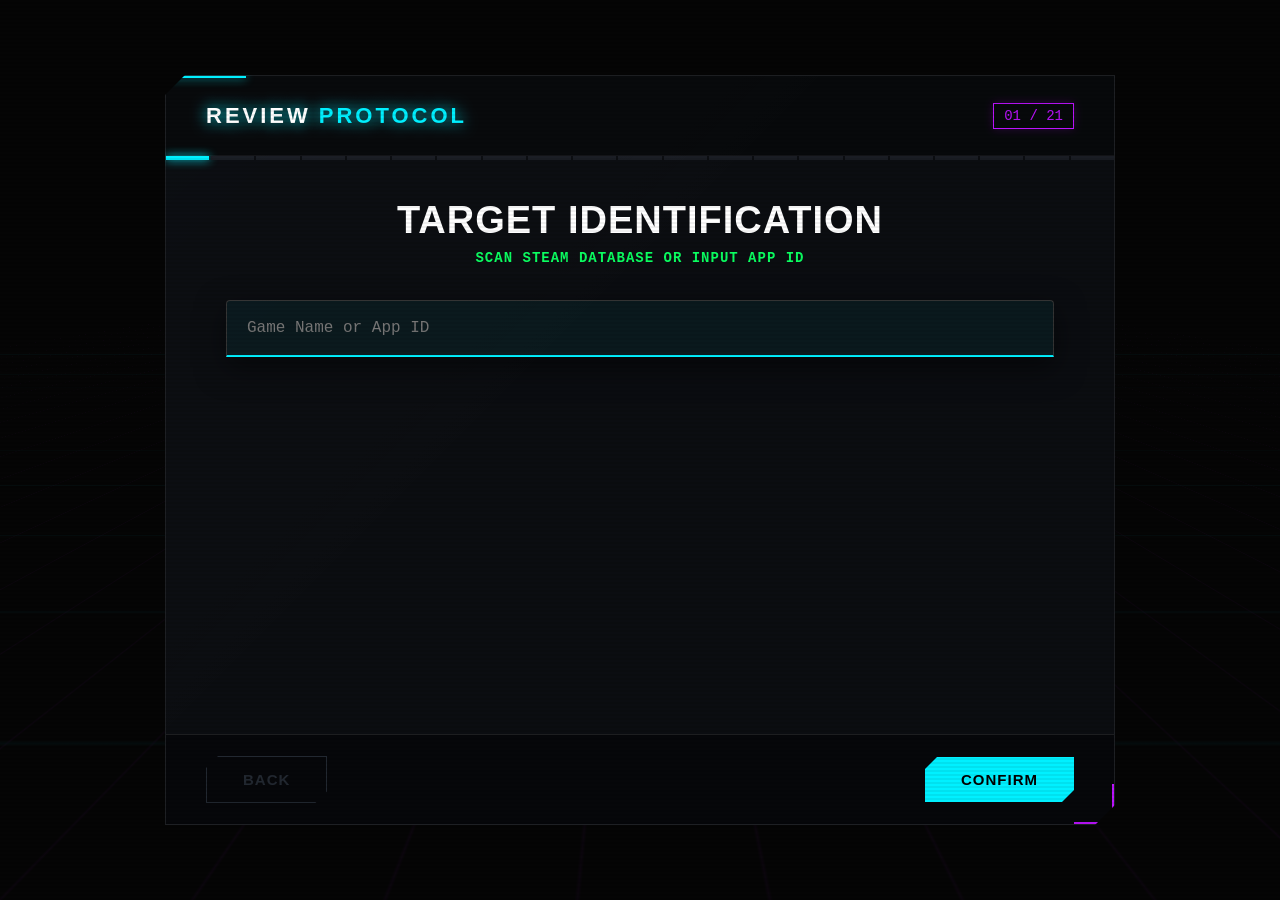
==== commit 044e20a1: "update - Integrated CheapShark API as a high-reliability backup search engine. - Implemented search" ====
--- a/index.html
+++ b/index.html
@@ -475,7 +475,7 @@
 <script>
     
 const CONFIG = [
-    { type: 'search', id: 'meta', title: 'Target Identification', desc: 'Scan Steam Database or Input Manual Override', skippable: false },
+    { type: 'search', id: 'meta', title: 'Target Identification', desc: 'Scan Steam Database or Input App ID', skippable: false },
     { type: 'select', id: 'status', title: 'Mission Status', desc: 'Completion Rate', opts: ["100% Completion / Platinum", "Main Story Finished", "Main + Side Content", "Endless / Multiplayer", "Dropped (Got bored)", "Refunded"] },
     { type: 'select', id: 'playtime', title: 'Play Time', desc: 'Temporal Investment', opts: ["Short (< 10h)", "Average (10h - 40h)", "Long (40h - 100h)", "Very Long (100h+)", "Infinite / Sandbox"] },
     { type: 'select', id: 'price', title: 'Price', desc: 'Credit Value', opts: ["Free", "Worth Full Price", "Wait for Sale", "Overpriced", "Waste of money"] },
@@ -613,6 +613,7 @@
 
     clearTimeouts() {
         this.timeouts.forEach(t => clearTimeout(t));
+        if(this.ctl) this.ctl.abort(); 
         this.timeouts = [];
     }
 
@@ -620,7 +621,14 @@
         if(this.step===0 && d===1) {
             const manualInput = document.getElementById('i-search')?.value;
             if(!this.state.name && !this.state.img && manualInput && manualInput.trim().length > 0) {
-                this.state.name = manualInput;
+                const idMatch = manualInput.match(/(\d{6,})/);
+                if (idMatch) {
+                    this.state.appID = idMatch[1];
+                    this.fetchDetailsFromID(this.state.appID);
+                    return;
+                } else {
+                    this.state.name = manualInput;
+                }
             }
             if(!this.state.name && !this.state.img) {
                 document.querySelector('input')?.focus(); 
@@ -632,6 +640,44 @@
         this.saveProgress();
         const n = this.step + d;
         if(n >= 0 && n < CONFIG.length) this.trans(n);
+    }
+
+    async fetchDetailsFromID(id) {
+        document.getElementById('spin').style.display = 'block';
+        const proxyList = [
+            `https://corsproxy.io/?`, 
+            `https://api.allorigins.win/raw?url=`
+        ];
+        const targetUrl = `https://store.steampowered.com/api/appdetails?appids=${id}`;
+        
+        let found = false;
+        for(const proxy of proxyList) {
+            try {
+                const res = await fetch(proxy + encodeURIComponent(targetUrl));
+                if(res.ok) {
+                    const data = await res.json();
+                    let finalData = data;
+                    if(data.contents) try { finalData = JSON.parse(data.contents); } catch(e){}
+                    
+                    if(finalData && finalData[id] && finalData[id].success) {
+                        const d = finalData[id].data;
+                        this.state.name = d.name;
+                        this.state.appID = id;
+                        this.state.img = d.header_image;
+                        found = true;
+                        break;
+                    }
+                }
+            } catch(e) {}
+        }
+        
+        if(!found) {
+            this.state.name = "Unknown Game (ID: " + id + ")";
+            this.state.img = `https://shared.fastly.steamstatic.com/store_item_assets/steam/apps/${id}/header.jpg`;
+        }
+        
+        this.saveProgress();
+        this.trans(1);
     }
 
     skip() {
@@ -721,11 +767,26 @@
         if(this.state.img) {
             const card = el('div', 'game-card');
             const img = el('img', '', [], { src: this.state.img });
-            img.onerror = () => { img.src = 'https://placehold.co/600x350/000/0aff60?text=NO+SIGNAL'; };
+            
+            img.onerror = () => {
+                if (img.src.includes('shared.fastly')) {
+                    img.src = img.src.replace('shared.fastly', 'cdn.cloudflare');
+                } else if (img.src.includes('cdn.cloudflare')) {
+                    img.src = `https://placehold.co/600x350/000/0aff60?text=${encodeURIComponent(this.state.name || 'GAME DATA')}`;
+                }
+            };
             
             const info = el('div', '', [
                 el('div', '', this.state.name, {style:'font-weight:700; font-size:20px; color:#fff'}),
-                el('button', 'btn-link', 'RE-SCAN DATABASE', {onclick:()=>{
+                el('button', 'btn-link', 'RE-SCAN / EDIT IMAGE', {onclick:()=>{
+                    if(!this.state.appID) {
+                        const newID = prompt("Enter Steam App ID (Numbers Only) to fetch image:", "");
+                        if(newID && /^\d+$/.test(newID.trim())) {
+                            this.state.appID = newID.trim();
+                            this.fetchDetailsFromID(this.state.appID);
+                            return;
+                        }
+                    }
                     this.state.name=""; this.state.appID=""; this.state.img=""; 
                     this.saveProgress(); 
                     this.render();
@@ -735,7 +796,7 @@
             card.append(img, info);
             p.append(card);
         } else {
-            const inp = el('input', '', [], {id:'i-search', placeholder:'Game Name', value:this.state.name, autocomplete:'off', 'aria-label': 'Search Game'});
+            const inp = el('input', '', [], {id:'i-search', placeholder:'Game Name or App ID', value:this.state.name, autocomplete:'off', 'aria-label': 'Search Game'});
             const spin = el('div', 'spinner', [], {id:'spin'});
             const dd = el('div', 'dropdown', [], {id:'dd'});
             p.append(el('div', 'input-wrap', [inp, spin, dd]));
@@ -918,7 +979,19 @@
         const dd = document.getElementById('dd');
         const sp = document.getElementById('spin');
         
-        if(q.length < 2) { dd.classList.remove('visible'); sp.style.display='none'; return; }
+        const idMatch = q.match(/(\d{6,})/);
+        if (idMatch) {
+             sp.style.display='none';
+             const fakeItem = {
+                 name: "ID: " + idMatch[1] + " (Click to Select)",
+                 id: idMatch[1],
+                 tiny_image: `https://shared.fastly.steamstatic.com/store_item_assets/steam/apps/${idMatch[1]}/header.jpg`
+             };
+             this.renderResults({ items: [fakeItem] }, q);
+             return;
+        }
+
+        if(q.length < 3) { dd.classList.remove('visible'); sp.style.display='none'; return; }
         
         const cacheKey = q.toLowerCase();
         if (this.searchCache.has(cacheKey)) {
@@ -931,43 +1004,77 @@
         this.tmr = setTimeout(async ()=>{
             this.ctl = new AbortController();
             const signal = this.ctl.signal;
-            const steamUrl = `https://store.steampowered.com/api/storesearch/?term=${encodeURIComponent(q)}&l=english&cc=US`;
             
+            const storeUrl = `https://store.steampowered.com/api/storesearch/?term=${encodeURIComponent(q)}&l=english&cc=US`;
+            const cheapSharkUrl = `https://www.cheapshark.com/api/1.0/games?title=${encodeURIComponent(q)}&limit=5`;
+            const communityUrl = `https://steamcommunity.com/actions/SearchApps/${encodeURIComponent(q)}`;
+
             const proxies = [
-                `https://api.allorigins.win/raw?url=${encodeURIComponent(steamUrl)}`,
-                `https://corsproxy.io/?${encodeURIComponent(steamUrl)}`,
-                `https://thingproxy.freeboard.io/fetch/${steamUrl}`
+                `https://corsproxy.io/?`,
+                `https://api.allorigins.win/raw?url=`,
+                `https://thingproxy.freeboard.io/fetch/`,
+                `https://api.codetabs.com/v1/proxy?quest=`
             ];
-
-            try {
-                const data = await Promise.any(proxies.map(url => 
-                    fetch(url, { signal })
-                        .then(r => {
-                            if(!r.ok) throw new Error(r.status);
-                            return r.json();
-                        })
-                        .then(d => {
-                            if (!d || (!d.items && d.total === undefined)) throw new Error('Invalid Data');
-                            return d;
-                        })
-                ));
+            
+            const tryFetch = async (targetUrl, type = 'store') => {
+                const urlsToTry = (type === 'cheapshark') ? [targetUrl, ...proxies.map(p => p + encodeURIComponent(targetUrl))] : proxies.map(p => p + encodeURIComponent(targetUrl));
                 
-                if (signal.aborted) return;
-                this.searchCache.set(cacheKey, data);
-                this.renderResults(data, q);
+                for (const url of urlsToTry) {
+                    if (signal.aborted) break;
+                    try {
+                        const controller = new AbortController();
+                        const timeoutId = setTimeout(() => controller.abort(), 2000);
+                        const response = await fetch(url, { signal: (signal.aborted ? signal : controller.signal) });
+                        clearTimeout(timeoutId);
+                        
+                        if(!response.ok) continue;
+                        let data = await response.json();
+                        
+                        if (data.contents) { try { data = JSON.parse(data.contents); } catch(e) {} }
+
+                        if (type === 'cheapshark' && Array.isArray(data)) {
+                             if(data.length === 0) return null;
+                             return { items: data.map(x => ({ id: x.steamAppID, name: x.external, tiny_image: x.thumb })) };
+                        }
+
+                        if (type === 'community' && Array.isArray(data)) {
+                             return { items: data.map(x => ({ id: x.appid, name: x.name, tiny_image: x.logo || x.icon })) };
+                        }
+                        
+                        if (data && (data.items || data.total > 0)) return data;
+                    } catch(e) { continue; }
+                }
+                return null;
+            };
+
+            let result = await tryFetch(storeUrl, 'store');
+            
+            if (!result && !signal.aborted) {
+                result = await tryFetch(cheapSharkUrl, 'cheapshark');
+            }
+
+            if (!result && !signal.aborted) {
+                result = await tryFetch(communityUrl, 'community');
+            }
+
+            if (result && !signal.aborted) {
+                this.searchCache.set(cacheKey, result);
+                this.renderResults(result, q);
+            } else if (!signal.aborted) {
                 sp.style.display='none';
-
-            } catch(e) { 
-                if (!signal.aborted) {
-                    sp.style.display='none';
-                    dd.replaceChildren();
-                    dd.append(el('div', 'dd-item', [
-                        el('span', 'dd-text', `Connection failed. Press Enter to use manual name.`, {style:'color:var(--c-neon-red)'})
-                    ], {
-                        onclick: () => { this.state.name = q; this.nav(1); }
-                    }));
-                    dd.classList.add('visible');
-                }
+                dd.replaceChildren();
+                dd.append(el('div', 'dd-item', [
+                    el('span', 'dd-text', `Connection Failed. `, {style:'color:var(--c-neon-red)'}),
+                    el('a', 'dd-text', `[FIND ID ON STEAMDB]`, {
+                        style:'color:var(--c-neon-blue); text-decoration:underline; margin-left:5px',
+                        href: `https://steamdb.info/search/?a=app&q=${encodeURIComponent(q)}`,
+                        target: '_blank', rel: 'noopener noreferrer',
+                        onclick: (e) => e.stopPropagation() 
+                    })
+                ], {
+                    onclick: () => { /* No-op to allow link click */ }
+                }));
+                dd.classList.add('visible');
             }
         }, 300);
     }
@@ -1008,7 +1115,7 @@
             dd.classList.add('visible');
         } else {
             dd.append(el('div', 'dd-item', [
-                el('span', 'dd-text', `No results for "${q}". Press Enter to use manual name.`, {style:'color:var(--c-neon-red)'})
+                el('span', 'dd-text', `No results for "${q}". Press Enter to use manual mode.`, {style:'color:var(--c-neon-red)'})
             ], {
                 onclick: () => {
                     this.state.name = q;
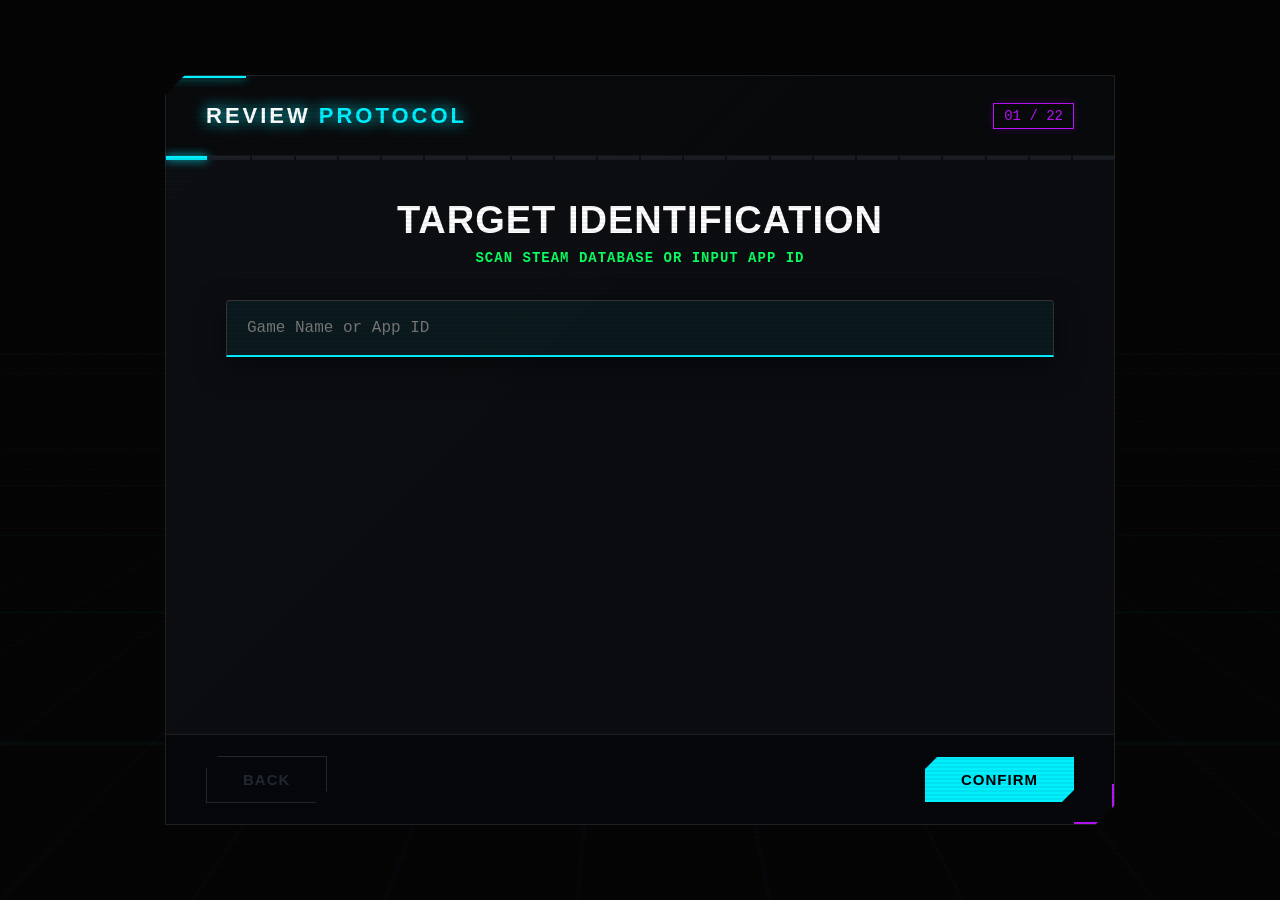
==== commit bc5341db: "V4" ====
--- a/index.html
+++ b/index.html
@@ -436,6 +436,45 @@
         .holo-btn.tr:hover { background: var(--c-neon-red); color: #fff; box-shadow: 0 0 30px var(--c-neon-red); }
         
         @keyframes shine { 0% { left: -100%; } 20% { left: 100%; } 100% { left: 100%; } }
+
+        .ascii-wrap { display: flex; flex-direction: column; gap: 20px; transform: translateZ(5px); width: 100%; }
+        .ascii-pos-wrap { display: flex; gap: 10px; justify-content: center; margin-bottom: 10px; }
+        .btn-pos {
+            background: rgba(255,255,255,0.03); border: 1px solid rgba(255,255,255,0.1);
+            padding: 10px 20px; color: var(--c-text-dim); font-family: var(--font-mono); cursor: pointer;
+            transition: 0.2s; flex: 1; text-align: center; font-size: 14px; text-transform: uppercase;
+        }
+        .btn-pos.active {
+            background: rgba(0, 240, 255, 0.1); border-color: var(--c-neon-blue);
+            color: #fff; box-shadow: 0 0 15px rgba(0, 240, 255, 0.2); font-weight: bold;
+        }
+        .ascii-grid {
+            display: grid; grid-template-columns: repeat(auto-fit, minmax(160px, 1fr));
+            gap: 15px; max-height: 380px; overflow-y: auto; padding-right: 10px;
+        }
+        .ascii-grid::-webkit-scrollbar { width: 4px; }
+        .ascii-grid::-webkit-scrollbar-thumb { background: var(--c-neon-green); border-radius: 2px; }
+        .ascii-card {
+            background: rgba(0,0,0,0.4); border: 1px solid #333; padding: 15px;
+            cursor: pointer; transition: all 0.2s; border-radius: 4px;
+            display: flex; flex-direction: column; gap: 10px; height: 160px;
+        }
+        .ascii-card:hover { border-color: var(--c-neon-green); transform: translateY(-3px); }
+        .ascii-card.selected {
+            border-color: var(--c-neon-green); background: rgba(10, 255, 96, 0.05);
+            box-shadow: 0 0 20px rgba(10, 255, 96, 0.2);
+        }
+        .ascii-title {
+            font-family: var(--font-ui); font-size: 13px; font-weight: 700;
+            text-transform: uppercase; color: #eee; text-align: center;
+            border-bottom: 1px solid #333; padding-bottom: 5px;
+        }
+        .ascii-preview {
+            font-family: monospace; font-size: 4px; line-height: 4.5px; color: var(--c-text-dim);
+            overflow: hidden; white-space: pre; text-align: center;
+            flex: 1; display: flex; align-items: center; justify-content: center;
+        }
+        .ascii-card.selected .ascii-preview { color: var(--c-neon-green); }
     </style>
 </head>
 <body>
@@ -473,27 +512,628 @@
     </div>
 
 <script>
-    
-const CONFIG = [
+const ASCII_ARTS =[
+    { name: "None / Skip", art: null },
+    {
+        name: "naked girl",
+        art: `⠀⠀⠀⠀⠀⠀⠀⠀⠀⢀⠀⡤⢤⣀⣤⣀⡀
+⠀⠀⠀⠀⠀⢀⣠⢶⠞⢩⣧⡨⠿⠿⢿⡝⠯⠛⠶⣄
+⠀⠀⠀⠀⠀⢀⣶⠟⠍⠁⢒⠿⡠⠖⠉⠉⢙⣷⠀⠀⠈⠩⣲⣄
+⠀⠀⠀⠀⢤⡿⣥⡖⣲⣿⣿⣞⣁⣀⠴⢚⣿⠛⣷⡈⣆⠀⠱⡌⠉⢧
+⠀⠀⠀⢰⡿⢛⣶⣿⣿⣿⠋⣹⣟⣁⣴⣾⠃⢀⡏⠇⠸⡀⠀⢱⠀⢈⡇
+⠀⠀⠀⣿⡇⡘⣾⣿⣿⡇⣸⡯⠽⠟⢋⣉⠑⡞⠀⡼⢠⢧⠀⠀⡇⠈⢿
+⠀⠀⠐⡿⢰⢁⡟⠀⠉⣰⠙⡿⣷⣶⢦⡄⢰⠁⢰⠃⣸⡌⠀⢸⠃⢀⢾
+⠀⠀⠀⣷⢸⢸⢧⡰⢼⣿⡀⠉⠁⠈⠀⠀⠀⢧⢇⣸⣳⠁⡰⢃⠀⣸⣿⡄
+⠀⠀⠀⢿⣿⡸⣼⡝⢦⠣⠁⠀⠀⠀⠀⠀⠀⠘⠙⠻⢥⠞⢁⠜⣰⣿⣿⡿
+⠀⠀⠀⠈⢿⢿⣼⣇⠘⣧⡀⠀⠀⠀⠀⠀⠄⠀⠀⠀⠀⣼⣧⣾⡷⠛⢿⠓
+⠀⠀⠀⠀⠸⠺⣿⣿⣇⣿⠙⢦⡀⠀⠀⠀⠀⠀⠀⢀⣼⡿⠋
+⠀⠀⢀⡤⠶⠶⠿⢿⣿⡇⠀⠀⠈⠓⠤⣤⡤⠖⠊⠉
+⠀⡴⠋⠀⠀⠀⠀⠀⠙⠓⠤⠄⣀⡀⠀⢸⣷⣦⡤⠤⠖⠒⠒⠢⢤⡀
+⢸⠃⠀⠀⠀⠀⠀⢀⢆⡀⠀⠂⠒⠒⠒⠻⠦⣄⡀⠀⢀⠢⠤⠤⢄⡹⣦⣀
+⡚⠀⠀⠀⠀⠀⠀⡸⠋⠀⠀⠀⠀⠀⢀⠀⠀⠀⠈⠳⡄⠀⠀⠀⠀⠀⠈⠉⠳⣤⡀
+⢹⠀⠀⠀⠀⠀⢠⠇⠀⠀⠀⠀⠀⠀⠻⠇⠀⠀⠀⠀⠙⡄⠀⠀⠀⠀⠀⠀⠀⣾⣵⣄
+⠀⣇⠀⠀⠀⠀⢸⡀⠀⠀⠀⠀⠀⠀⠀⠀⠀⠀⠀⠀⠀⡇⠀⠀⠀⠀⠀⠀⠀⠈⠀⣿
+⠀⠻⡄⠀⠀⠀⠀⢇⠀⠀⠀⠀⠀⠀⠀⠀⠀⠀⠀⠀⣠⣇⠀⠀⠀⠀⠀⠀⠀⠀⠀⡿
+⠀⠀⣷⠀⠀⠀⠀⠈⡦⣀⠀⠀⠀⠀⠀⠀⠀⣀⠠⠖⠋⠈⠳⣄⠀⠀⠀⠀⠀⠀⢠⡟
+⠀⠀⠹⡄⠀⠀⠀⠀⢸⠈⠉⠒⠒⠒⠊⠉⠁⠀⠀⠀⠀⠀⠀⠈⠳⣆⡀⠀⢀⡴⠟
+⠀⠀⠀⢥⠀⠀⠀⠀⢸⡆⠀⠀⠀⠀⠀⠀⠀⠀⠀⠀⠀⠀⠀⠀⠀⠐⡿⠛⠉
+⠀⠀⠀⢸⡄⠀⠀⠀⢸⣧⠀⠀⠀⠀⠀⠀⠀⠀⠀⠀⠀⠀⠀⢀⠀⠀⣧
+⠀⠀⠀⠈⣷⠀⠀⠀⠀⡹⣿⡴⠋⠀⠀⠀⠀⠀⠀⠀⠀⠀⠀⠘⠀⠀⠛⢧⡀
+⠀⠀⠀⠀⣿⠄⠀⠀⠀⣿⠋⠀⠀⠀⠀⠀⠀⠀⠀⠀⠀⠀⠀⠀⠀⠀⠀⠀⠱⣄
+⠀⠀⠀⠀⠭⠄⠀⠀⡰⠁⠀⠀⠀⠀⠀⠀⠀⠀⠀⠀⠀⠀⠀⠀⠀⠀⠀⠀⠀⠈⠻⡄
+⠀⠀⠀⠀⠸⡆⠀⢰⠁⠀⠀⠀⠀⠀⠀⠀⠀⠀⠀⠀⠀⠀⠀⠀⠀⠀⠀⠀⠀⠀⠀⠈⠓⢄
+⠀⠀⠀⠀⠀⢻⣄⡎⠀⠀⠀⠀⠀⠀⠀⠀⠀⠀⠀⠀⠀⠀⠀⠀⠀⠀⠀⠀⠀⠀⠀⠀⠀⠢⡱⡄
+⠀⠀⠀⠀⠀⠈⡿⠀⠀⠀⠀⠀⠀⠀⠀⠀⠀⠀⠀⠀⠀⠀⠀⠀⠀⠀⠀⠀⠀⠀⠀⣀⠀⠀⠁⠙⡄
+⠀⠀⠀⠀⠀⢸⠁⠀⠀⠀⠀⠀⠀⠀⠀⠀⢀⠀⠀⠀⠀⠀⠀⠀⠀⠀⠀⠀⠀⠀⢠⠃⠀⠀⠀⠀⠹⡄
+⠀⠀⠀⠀⢀⡇⠀⠀⠀⠀⠀⠀⠀⠀⠀⠀⠀⠑⢦⡀⠀⠀⠀⠀⠀⠀⠀⠀⠀⢠⠏⠀⠀⠀⠀⠀⠀⠹
+⠀⠀⠀⠀⢸⠀⠀⠀⠀⠀⠀⠀⠀⠀⠀⠀⠀⠀⠀⠈⠢⡀⠀⠀⠀⠀⠀⠀⠀⡞⠀⠀⠀⠀⠀⠀⠀⠀⢳
+⠀⠀⠀⠀⢸⠀⠀⠀⠀⠀⠀⠀⠀⠀⠀⠀⠀⠀⠀⠀⠀⠈⠢⡀⠀⢹⡀⠀⢀⡇⠀⠀⠀⠀⠀⠀⠀⠀⢸
+⠀⠀⠀⠀⢸⠀⠀⠀⠀⠀⠀⠀⠀⠀⠀⠀⠀⠀⠀⠀⠀⠀⠀⠹⡄⠀⡇⠀⢸
+⠀⠀⠀⠀⠘⡆⠀⠀⠀⠀⠀⠀⠀⠀⠀⠀⠀⠀⠀⠀⠀⠀⠀⠀⠘⡆⣇⣾⠏
+⠀⠀⠀⠀⠀⢳⠀⠀⠀⠀⠀⠀⠀⠀⠀⠀⠀⠀⠀⠀⠀⠀⠀⠀⠀⢹⡏⠉
+⠀⠀⠀⠀⠀⠈⢧⠀⠀⠀⠀⠀⠀⠀⠀⠀⠀⠀⠀⠀⠀⠀⠀⠀⠀⠀⢳⡀`
+    },
+    {
+        name: "Cat", art: `⠀⠀⠀⢠⣾⣷⣦⡀⠀⠀⠀⠀⠀⠀⠀⠀⠀⠀⠀⠀⠀⠀⠀⠀⠀⠀⠀⠀⠀⠀
+⠀⠀⣰⣿⣿⣿⣿⣷⡀⠀⠀⠀⠀⠀⠀⠀⠀⠀⠀⠀⠀⠀⠀⠀⠀⠀⠀⠀⠀⠀
+⠀⢰⣿⣿⣿⣿⣿⣿⣷⡀⠀⠀⠀⠀⠀⠀⠀⠀⠀⠀⠀⠀⠀⠀⠀⠀⠀⠀⠀⠀
+⢀⣿⣿⣿⣿⣿⣿⣿⣿⣿⣷⣦⡀⠀⠀⠀⠀⠀⠀⠀⠀⠀⠀⠀⠀⠀⠀⠀⠀⠀
+⣿⣿⣿⣿⣿⣿⣿⣿⣿⣿⣿⣿⣿⣷⣤⣀⡀⠀⠀⠀⠀⠀⠀⠀⠀⠀⠀⠀⠀⠀
+⣿⣿⣿⣿⣿⣿⣿⣿⣿⣿⣿⣿⣿⣿⣿⣿⣿⣶⣤⣄⣀⣀⣤⣤⣶⣾⣿⣿⣿⡷
+⣿⣿⣿⣿⣿⣿⣿⣿⣿⣿⣿⣿⣿⣿⣿⣿⣿⣿⣿⣿⣿⣿⣿⣿⣿⣿⣿⣿⡿⠁
+⣿⣿⣿⣿⣿⣿⣿⣿⣿⣿⣿⣿⣿⣿⣿⣿⣿⣿⣿⣿⣿⣿⣿⣿⣿⣿⣿⡿⠁⠀
+⣿⣿⣿⣿⣿⣿⣿⣿⣿⣿⣿⣿⣿⣿⣿⣿⣿⣿⣿⣿⣿⣿⣿⣿⣿⣿⠏⠀⠀⠀
+⣿⣿⣿⣿⣿⣿⣿⣿⣿⣿⣿⣿⣿⣿⣿⣿⣿⣿⣿⣿⣿⣿⣿⣿⣿⠏⠀⠀⠀⠀
+⣿⣿⣿⡇⠀⡾⠻⣿⣿⣿⣿⣿⣿⣿⣿⣿⣿⣿⣿⣿⣿⣿⣿⣿⠁⠀⠀⠀⠀⠀
+⣿⣿⣿⣧⡀⠁⣀⣿⣿⣿⣿⣿⣿⣿⣿⣿⣿⣿⣿⣿⣿⣿⣿⡇⠀⠀⠀⠀⠀⠀
+⣿⣿⣿⣿⣿⣿⣿⣿⣿⣿⣿⣿⣿⡟⠉⢹⠉⠙⣿⣿⣿⣿⣿⠀⠀⠀⠀⠀⠀⠀
+⣿⣿⣿⣿⣿⣿⣿⣿⣿⣿⣿⣿⣿⣷⣀⠀⣀⣼⣿⣿⣿⣿⡟⠀⠀⠀⠀⠀⠀⠀
+⣿⣿⣿⣿⣿⣿⣿⣿⣿⣿⣿⣿⣿⣿⣿⣿⣿⣿⣿⣿⡿⠋⠀⠀⠀⠀⠀⠀⠀⠀
+⣿⣿⣿⣿⣿⣿⣿⣿⣿⣿⣿⣿⣿⣿⣿⣿⣿⣿⡿⠛⠁⠀⠀⠀⠀⠀⠀⠀⠀⠀
+⣿⣿⣿⣿⣿⣿⣿⣿⣿⣿⣿⣿⣿⣿⣿⡿⠛⠀⠤⢀⡀⠀⠀⠀⠀⠀⠀⠀⠀⠀
+⣿⣿⣿⣿⠿⣿⣿⣿⣿⣿⣿⣿⠿⠋⢃⠈⠢⡁⠒⠄⡀⠈⠁⠀⠀⠀⠀⠀⠀⠀
+⣿⣿⠟⠁⠀⠀⠈⠉⠉⠁⠀⠀⠀⠀⠈⠆⠀⠀⠀⠀⠀⠀⠀⠀⠀⠀⠀⠀⠀⠀
+⠋⠀⠀⠀⠀⠀⠀⠀⠀⠀⠀⠀⠀⠀⠀⠘⠀⠀⠀⠀⠀⠀⠀⠀⠀⠀⠀⠀⠀⠀` },
+    {
+        name: "Shrek", art: `⠀⠀⠀⠀⠀⠀⠀⠀⠀⠀⠀⠀⠀⠀⠀⠀⠀⠀⠀⠀⠀⠀⢀⣠⣤⣤⣤⣀⠀⠀⠀⠀⠀⠀⠀⠀⠀⠀⠀⠀⠀⠀⠀⠀⠀⠀⠀⠀⠀
+⠀⠀⠀⠀⠀⠀⠀⠀⠀⠀⠀⠀⠀⠀⠀⣀⣀⠀⠀⠀⢀⣴⠟⠉⠀⠀⠀⠈⠻⣦⡀⠀⠀⠀⣤⡀⠀⠀⠀⠀⠀⠀⠀⠀⠀⠀⠀⠀⠀
+⠀⠀⠀⠀⠀⠀⠀⠀⠀⠀⠀⠀⠀⠀⢸⣿⣿⣷⣀⢀⣾⠿⠻⢶⣄⠀⠀⣠⣶⡿⠶⣄⣠⣾⣿⠗⠀⠀⠀⠀⠀⠀⠀⠀⠀⠀⠀⠀⠀
+⠀⠀⠀⠀⠀⠀⠀⠀⠀⠀⠀⠀⠀⠀⠀⠀⠉⠉⢻⣿⣿⡿⣿⠿⣿⡿⢼⣿⣿⡿⣿⣎⡟⠉⠀⠀⠀⠀⠀⠀⠀⠀⠀⠀⠀⠀⠀⠀⠀
+⠀⠀⠀⠀⠀⠀⠀⠀⠀⠀⠀⠀⠀⠀⠀⠀⠀⠀⣼⡟⠉⠛⢛⣛⡉⠀⠀⠙⠛⠻⠛⠑⣷⠀⠀⠀⠀⠀⠀⠀⠀⠀⠀⠀⠀⠀⠀⠀⠀
+⠀⠀⠀⠀⠀⠀⠀⠀⠀⠀⠀⠀⠀⠀⠀⠀⠀⢠⣿⣧⣤⣴⠿⠿⣷⣤⡤⠴⠖⠳⣄⣀⣹⠀⠀⠀⠀⠀⠀⠀⠀⠀⠀⠀⠀⠀⠀⠀⠀
+⠀⠀⠀⠀⠀⠀⠀⠀⠀⠀⠀⠀⠀⠀⠀⠀⠀⠈⣿⣀⣟⠻⢦⣀⡀⠀⠀⠀⠀⣀⡈⠻⣿⠀⠀⠀⠀⠀⠀⠀⠀⠀⠀⠀⠀⠀⠀⠀⠀
+⠀⠀⠀⠀⠀⠀⠀⠀⠀⠀⠀⠀⠀⠀⠀⠀⢀⣼⡿⠉⡇⠀⠀⠛⠛⠛⠋⠉⠉⠀⠀⠀⠹⢧⡀⠀⠀⠀⠀⠀⠀⠀⠀⠀⠀⠀⠀⠀⠀
+⠀⠀⠀⠀⠀⠀⠀⠀⠀⠀⠀⠀⠀⠀⠀⢀⣾⡟⠀⢦⡀⠀⠀⠀⠀⠀⠀⠀⠀⠀⠀⠀⠃⠀⠈⠑⠪⠷⠤⣀⠀⠀⠀⠀⠀⠀⠀⠀⠀
+⠀⠀⠀⠀⠀⠀⠀⠀⠀⠀⠀⠀⢀⣠⣾⣿⣿⣿⣦⣼⠛⢦⣤⣄⡀⠀⠀⠀⠀⡀⠀⠀⠀⠀⠀⠀⠀⠀⠀⠀⠉⠑⠢⡀⠀⠀⠀⠀⠀
+⠀⠀⠀⠀⠀⠀⠀⢀⣠⠴⠲⠖⠛⠻⣿⡿⠛⠉⠉⠻⠷⣦⣽⠿⠿⠒⠚⠋⠉⠁⡞⠁⠀⠀⠀⠀⠀⠀⠀⠀⠀⠀⠀⠘⢦⠀⠀⠀⠀
+⠀⠀⠀⠀⠀⢀⣾⠛⠁⠀⠀⠀⠀⠀⠉⠀⠀⠀⠀⠀⠀⠀⠀⠀⠀⠀⠀⠤⠒⠉⠀⠀⠀⠀⠀⠀⠀⠀⠀⠀⠀⠀⠀⠀⠈⢣⠀⠀⠀
+⠀⠀⠀⠀⣰⡿⠃⠀⠀⠀⠀⠀⠀⠀⠀⠀⠀⠀⠀⠀⠀⠀⠀⠀⣑⠀⠀⠀⠀⠀⠀⠀⠀⠀⠀⠀⠀⠀⠀⠀⠀⠀⠀⠀⠀⠈⡇⠀⠀
+⠀⠀⠀⣰⣿⣁⠀⠀⠀⠀⠀⠀⠀⠀⠀⠀⠀⠀⠀⠀⠀⠀⠀⠀⣷⠀⠀⠀⠀⠀⠀⠀⠀⠀⠀⠀⠀⣾⣧⣄⠀⠀⠀⠀⠀⠀⢳⡀⠀
+⠀⠀⠀⣿⡾⢿⣀⢀⣀⣦⣾⠃⠀⠀⠀⠀⠀⠀⠀⠀⠀⠀⠀⠀⣾⣀⠀⠀⠀⠀⠀⠀⠀⠀⠀⡰⣫⣿⡿⠟⠻⠶⠀⠀⠀⠀⠀⢳⠀
+⠀⠀⢀⣿⣧⡾⣿⣿⣿⣿⣿⡷⣶⣤⡀⠀⠀⠀⠀⠀⠀⠀⢀⡴⢿⣿⣧⠀⡀⠀⢀⣀⣀⢒⣤⣶⣿⣿⠁⠀⠀⠀⠀⠀⠀⠀⠀⠀⡇
+⠀⠀⡾⠁⠙⣿⡈⠉⠙⣿⣿⣷⣬⡛⢿⣶⣶⣴⣶⣶⣶⣤⣤⠤⠾⣿⣿⣿⡿⠿⣿⠿⢿⣿⣿⣿⣿⣧⠀⠀⠀⠀⠀⠀⠀⠀⠀⠀⡇
+⠀⣸⠃⠀⠀⢸⠃⠀⠀⢸⣿⣿⣿⣿⣿⣿⣷⣾⣿⣿⠟⡉⠀⠀⠀⠈⠙⠛⠻⢿⣿⣿⣿⣿⣿⣿⣿⣿⠀⠀⠀⠀⠀⠀⠀⠀⠀⠀⡇
+⠀⣿⠀⠀⢀⡏⠀⠀⠀⢸⣿⣿⣿⣿⣿⣿⣿⠿⠿⠛⠛⠉⠁⠀⠀⠀⠀⠀⠉⠠⠿⠟⠻⠟⠋⠉⢿⣿⣦⡀⢰⡀⠀⠀⠀⠀⠀⠀⠁
+⢀⣿⡆⢀⡾⠀⠀⠀⠀⣾⠏⢿⣿⣿⣿⣯⣙⢷⡄⠀⠀⠀⠀⠀⢸⡄⠀⠀⠀⠀⠀⠀⠀⠀⢀⣤⣿⣻⢿⣷⣀⣷⣄⠀⠀⠀⠀⢸⠀
+⢸⠃⠠⣼⠃⠀⠀⣠⣾⡟⠀⠈⢿⣿⡿⠿⣿⣿⡿⠿⠿⠿⠷⣄⠈⠿⠛⠻⠶⢶⣄⣀⣀⡠⠈⢛⡿⠃⠈⢿⣿⣿⡿⠀⠀⠀⠀⠀⡀
+⠟⠀⠀⢻⣶⣶⣾⣿⡟⠁⠀⠀⢸⣿⢅⠀⠈⣿⡇⠀⠀⠀⠀⠀⣷⠂⠀⠀⠀⠀⠐⠋⠉⠉⠀⢸⠁⠀⠀⠀⢻⣿⠛⠀⠀⠀⠀⢀⠇
+⠀⠀⠀⠀⠹⣿⣿⠋⠀⠀⠀⠀⢸⣧⠀⠰⡀⢸⣷⣤⣤⡄⠀⠀⣿⡀⠀⠀⠀⠀⠀⠀⠀⠀⢀⡆⠀⠀⠀⠀⡾⠀⠀⠀⠀⠀⠀⢼⡇
+⠀⠀⠀⠀⠀⠙⢻⠄⠀⠀⠀⠀⣿⠉⠀⠀⠈⠓⢯⡉⠉⠉⢱⣶⠏⠙⠛⠚⠁⠀⠀⠀⠀⠀⣼⠇⠀⠀⠀⢀⡇⠀⠀⠀⠀⠀⠀⠀⡇
+⠀⠀⠀⠀⠀⠀⠻⠄⠀⠀⠀⢀⣿⠀⢠⡄⠀⠀⠀⣁⠁⡀⠀⢠⠀⠀⠀⠀⠀⠀⠀⠀⢀⣐⡟⠀⠀⠀⠀⢸⡇⠀⠀⠀⠀⠀⠀⢠⡇` },
+    {
+        name: "smexy shrek", art: `⣤⣤⣤⣤⣤⣤⣤⣤⣄⠄⢠⣤⣤⣤⣤⣤⣤⣤⣤⣤⣤⣤⣄⠀⠀⠀⠀⠀⢀⣀⣀⣀⣀⡀⣠⣤⣤⣤⣤⣀⠀⢤⣤⣤⢄⣀⣠⠄⢠⠀⢄⣤⡤⠠⡤⣤⠀⣠⣄⠀⣤⣤⣤⣄⡀
+⣿⣿⣿⣿⣿⣿⣿⣿⠏⣰⣿⣿⣿⣿⣿⣿⣿⣿⣿⣿⣿⣿⡏⠀⠀⠀⠀⠀⠈⠹⣿⣿⣿⡇⢁⢻⣿⣿⣿⣿⣧⠀⣿⣿⣿⣿⣷⠝⠙⢰⠈⢉⠁⠘⠁⠀⠛⣉⠟⠻⣽⣿⣿⣿⡇
+⣿⣿⣿⣿⣿⣿⣿⠏⣸⣿⣿⣿⣿⣿⣿⣿⣿⣿⣿⣿⣿⣿⠁⠀⠀⠀⠀⠀⠀⠀⠀⠉⠙⠃⢸⣦⣹⣿⡿⠙⠁⣠⣿⣿⣿⣿⣿⣿⣵⣌⣠⣾⡛⡁⡀⠀⠀⠁⠠⠄⠀⠉⣍⠿⠇
+⣿⣿⣿⣿⣿⣿⡟⢠⣿⣿⣿⣿⣿⣿⣿⣿⣿⣿⣿⣿⣿⣿⠀⠀⠀⣤⣤⡄⠀⠀⠀⠀⠀⠀⠈⠉⢉⣁⣠⣴⣾⣿⣿⣿⣿⣿⣿⣿⣿⣿⣶⣿⢳⣷⣶⢤⠀⢠⠀⠀⠀⠄⠙⠆⠂
+⣿⣿⣿⣿⣿⣿⠇⣾⣿⣿⣿⣿⣿⣿⣿⣿⣿⣿⣿⣿⣿⣿⡄⠀⠐⠀⠀⢈⡁⠀⠀⠀⠀⠀⠀⠀⢸⣿⣿⣿⣿⣿⣿⣿⣿⣿⣿⣿⣿⣿⣿⣿⣿⣿⣷⣾⡆⢰⡇⠀⠀⠀⠀⠀⠀
+⣿⣿⣿⣿⣿⣿⠀⣿⣿⣿⣿⣿⣿⣿⣿⣿⣿⣿⣿⣿⠟⢉⡤⠄⠀⠀⠀⣼⣿⣿⣿⣤⠀⢀⣤⣿⣿⣿⣿⣿⣿⣿⣿⣿⣿⣿⣿⣿⣿⣿⣿⣿⣿⣿⣿⣿⡟⢸⡇⠀⠀⠀⠀⠀⠀
+⣿⣿⣿⣿⣿⣿⠀⣿⣿⣿⣿⣿⣿⣿⣿⣿⣿⡿⢋⣡⠞⡡⠄⣀⡀⠀⠀⠀⠀⣿⣿⣿⣷⣿⣿⣿⣿⣿⣿⣿⣿⣿⣿⣿⣿⣿⣿⣿⣿⣿⣿⣿⣿⣿⣿⣿⡀⢨⡇⠀⠀⠀⠀⠀⠀
+⣿⣿⣿⣿⣿⣿⡇⢿⣿⣿⣿⣿⣿⣿⡿⢟⣡⡶⠟⣡⠞⣡⣾⠋⠀⠀⠀⠀⢸⣿⣿⣧⣾⡇⣿⣿⣿⣿⣿⣿⣿⣿⣿⣿⣿⣿⣿⣿⣿⣿⣿⣿⣿⣿⣿⡿⠀⢻⠃⠀⠀⠀⠀⠀⠀
+⣿⣿⣿⣿⣿⣿⠧⠸⣿⣿⣿⣿⣿⣥⣶⣿⣯⡶⠟⣡⣾⡟⠁⠀⠀⠀⠀⣀⣸⣻⣿⠿⣿⣿⣿⣿⣿⣿⣿⣿⣿⣿⣿⣿⣿⣿⣿⣿⣿⣿⣿⣿⣿⣿⣿⠗⠢⠘⠀⠀⠀⠀⠀⠀⠀
+⣿⣿⣿⣿⣿⣷⣶⢸⣿⣿⣿⣿⣿⣿⡿⠟⣋⣴⣾⣿⠏⠀⠀⠀⣠⣶⣿⣿⣿⣿⣿⣶⣿⣿⣟⡙⣿⣿⣿⣿⣿⣿⣿⣿⣿⣿⣿⣿⣿⣿⣿⣿⣿⣿⡇⠀⠀⠀⠀⠀⠀⠀⠀⠀⠀
+⣿⣿⣿⣿⣿⣿⡟⠈⣿⣿⣿⣿⣿⣧⣴⣿⣿⣿⡿⠁⠀⠀⣴⣿⣿⣿⡿⠿⠛⠋⠋⢻⣿⣿⣷⡌⣿⣿⣿⣿⣿⣿⣿⣿⣿⣿⣿⣿⣿⣿⣿⣿⣿⣿⠄⠀⠀⠀⠀⠀⠀⠀⠀⠀⠀
+⣻⣿⣿⣿⣿⣿⡇⢸⣿⣿⣿⣿⣿⣿⡎⣿⣿⠟⠀⢀⣠⣾⣿⡿⠋⣁⠀⠀⠀⠀⠀⣼⣿⣿⣿⣿⣿⣿⣿⣿⣿⣿⣿⣿⣿⣿⣿⣿⣿⣿⣿⣿⣿⣿⠂⠀⠀⠀⠀⠀⠀⠀⠀⠀⠀
+⣿⣿⣿⣿⣿⣿⡇⠘⠻⢿⣿⣿⣿⣿⣷⠘⢁⣠⣴⣿⣿⣿⣿⢀⠔⣿⣷⠤⠀⣀⣬⣿⣿⣿⣿⣿⣿⣿⣿⣿⣿⣿⣿⣿⣿⣿⣿⣿⣿⣿⣿⣿⣿⠇⠀⠀⠀⠀⠀⠀⠀⠀⠀⠀⠀
+⣿⣿⣿⣿⣿⣿⡿⠀⣀⠀⠈⠙⠛⠁⠀⠀⠻⢿⣿⣿⡏⣿⠿⠏⠀⣀⡀⣲⣿⣿⣿⣿⣿⣿⣿⣿⣿⣿⣿⣿⣿⣿⣿⣿⣿⣿⣿⣿⣿⣿⣿⣿⣿⠀⠀⠀⠀⠀⠀⠀⠀⠀⠀⠀⠀
+⣿⣿⣿⣿⣿⠟⣠⣾⣿⣷⣄⠀⠀⣤⣀⠀⠀⠀⠿⣿⣿⣿⡿⠷⢦⣿⣿⣿⡟⠻⣿⣿⣿⣿⣿⣿⣿⣿⣿⣿⣿⣿⣿⣿⣿⣿⣿⣿⣿⣿⣿⣿⠃⠀⠀⠀⠀⠀⠀⠀⠀⠀⠀⠀⠀
+⣿⣿⣿⣿⠋⣴⣿⣿⣿⣿⢻⣧⣀⡐⠋⠀⠄⠀⣠⣶⣦⣤⣤⣤⠀⢘⡛⠉⠀⡀⠙⠻⢿⣿⣿⣿⣿⣿⣿⣿⣿⣿⣿⣿⣿⣿⣿⣿⣿⣿⣿⠏⠀⠀⠀⠀⠀⠀⠀⠀⠀⠀⠀⠀⠀
+⣿⣿⣿⠇⣼⣿⣿⣿⣿⣿⣆⢻⣿⣿⣿⣶⣶⣾⣿⣿⣿⣿⣿⡟⠀⠘⢻⣿⡿⠛⠂⢠⣶⣿⣿⣿⣿⣿⣿⣿⣿⣿⣿⣿⣿⣿⣿⣿⣿⣿⠏⠀⠀⡄⠀⠀⠀⠀⠀⠀⠀⠀⠀⠀⠀
+⣿⣿⡿⢰⣿⣿⡏⣿⡟⢼⣿⣧⠹⣿⣿⣿⣿⢹⣿⣿⢿⣿⠋⣠⣴⣿⡿⠟⠀⣠⣾⣿⣿⣿⣿⣿⠟⠻⣿⣿⣿⣿⣿⣿⣿⣿⣿⣿⣿⡏⠀⠀⠬⠀⠀⠀⠀⠀⠀⠀⠀⠀⠀⠀⠀
+⣿⣿⡇⣼⢹⣿⣿⣿⣿⢩⡏⡘⣣⠙⢿⣿⡟⠀⢻⣿⣿⣿⣼⣿⣿⡿⢁⣴⣿⣿⣿⣿⣿⣿⡿⠋⠀⢀⢿⣿⣿⣿⣿⣿⣿⣿⣿⣿⡟⠀⠀⡀⠀⠀⠀⠀⠀⠀⠀⠀⠀⠀⠀⠀⠀
+⣿⣿⡇⣿⢸⣿⣿⣿⣿⣾⣽⣇⡇⠈⠀⠙⠣⠾⡆⠈⣁⣉⣛⣋⠛⣿⣿⣿⣿⣿⣿⣿⣿⠙⠁⢀⣰⣿⣿⣿⣿⣿⣿⣿⣿⣿⠏⠁⠀⠀⢀⣘⠀⠀⠀⠀⠀⠀⠀⠀⠀⠀⠀⠀⠀
+⣿⣿⡇⢸⣾⡉⢿⣿⣿⣿⣿⣿⣇⠐⠀⠀⠀⠀⠈⠲⣿⢿⣿⣿⣇⠈⣶⣦⣬⣉⠻⠿⠁⢀⣠⣿⣿⣿⣿⣿⣿⣿⣿⣿⣿⡟⠀⠀⠀⠀⠀⠀⠀⠀⠀⠀⠀⠀⠀⠀⠀⠀⠀⠀⠀
+⣿⣿⣷⠸⣿⣿⣾⣿⣿⣷⣿⣿⣷⡀⠀⡄⠀⠀⠀⠀⠈⠙⣿⢿⠿⢷⠿⠿⠟⢋⣠⣴⠆⢀⣿⣿⣿⣿⣿⣿⣿⣿⣿⣿⡿⠀⠀⠀⠀⠀⡐⠀⠀⠀⠀⠀⠀⠀⠀⠀⠀⠀⠀⠀⠀
+⣿⣿⣿⡄⢿⣿⣿⣿⣿⣿⣿⣿⠋⠃⡄⠀⠀⠀⠀⠀⠀⠀⠘⣿⣿⣦⣶⣶⣿⡿⠟⢁⣤⣾⣿⣿⣿⣿⣿⣿⣿⣿⡿⠏⠀⠀⠀⠀⠀⠀⠁⠀⠀⠀⠀⠀⠀⠀⠀⠀⠀⠀⠀⠀⠀
+⣿⣿⣿⣧⠸⣿⣿⣿⣿⣿⣿⣿⣾⣧⡄⡄⠀⠀⠀⠀⠀⠀⠀⠈⠙⠛⠋⢋⡉⢠⣤⣾⣿⣿⣿⣿⣿⣿⣿⣿⣿⣿⡁⠀⠀⠀⣤⣤⢀⠄⠀⠀⠀⠀⠀⠀⠀⠀⠀⠀⠀⠀⠀⠀⠀` },
+    {
+        name: "Adolf Hitler", art: `⢦⡠⠀⠀⠀⠀⠀⠀⠀⠀⣴⢋⡄⠐⠄⠒⠻⠭⠉⠀⠀⠀⠀⠀⠀⠀⠀⠀⠀⠀⠀⠀⠀⠻⣿⣿⣿⣿⣿⣿⣿
+⠀⠀⠀⠀⠀⠀⠀⠀⢀⡾⠁⠡⠁⣸⣦⠀⠙⠿⠆⠀⠀⠀⠀⠀⠀⠀⠀⠀⠀⠀⠀⠀⠀⠀⠹⣿⣿⣿⣿⣿⣿
+⠀⠀⠀⠀⠀⠀⠀⠀⡼⠁⠀⢀⣼⣿⣿⣿⣶⣄⠀⠀⠀⠀⠀⠀⠀⠀⠀⠀⠀⠀⠀⠀⠀⠀⠀⢹⣿⣿⣿⣿⣿
+⠀⠀⠀⠀⠀⠀⠀⠀⠀⠀⠀⣼⣿⣿⣿⣿⣿⣿⣿⣶⣷⣦⠀⠀⠀⠀⠀⠀⠀⠀⠀⠀⠀⠀⠀⠸⣿⣿⣿⣿⣿
+⠀⠀⠀⠀⠀⠀⠀⠀⠀⠀⢼⣿⣿⣿⣿⣿⣿⣿⣿⣿⣿⣿⣷⣦⡀⠀⠀⠀⠀⠀⠀⠀⠀⠀⠀⠀⣿⣿⣿⣿⣿
+⠀⠀⠀⠀⠀⠀⠀⢰⡄⣀⣠⣿⣿⣿⣿⣿⣿⣿⣿⣿⣿⣿⣿⣿⣿⣦⣤⣀⠀⠀⠀⠀⠀⠀⠀⠀⣿⣿⣿⣿⣿
+⠀⠀⠀⠀⠀⠀⠀⠀⢣⣸⣿⣿⣿⣿⣿⣿⣿⣿⣿⣿⣿⣿⣿⣿⣿⣿⣿⣷⣶⣷⣿⣷⣦⣼⠀⢀⣿⣿⣿⣿⣿
+⠀⠀⠀⠀⠀⢠⢉⠻⢶⣿⣿⣿⣿⡟⣭⡼⠟⠛⠛⠿⢿⢿⡿⣿⣿⡿⣿⣿⡿⢿⣿⣿⡟⣁⠀⠸⣿⣿⣿⣿⣿
+⠀⠀⠀⠀⠀⠈⡐⢸⠖⠹⣿⣿⡏⠰⠂⢀⠀⠀⡀⠀⠀⢠⣥⠃⠈⠀⠀⡀⠀⠀⠀⠉⠐⣿⠀⢀⡈⣿⣿⣿⣿
+⠀⠀⠀⠀⠀⠀⠰⢰⠀⣿⣿⣿⣷⣴⠾⠦⢥⠈⠀⠀⣀⣸⣿⡅⠠⣄⠀⢁⠀⠋⠀⠀⣷⠏⠀⠸⢀⣿⣿⣿⣿
+⠀⠀⠀⠀⠀⠀⠀⢳⡗⠘⣿⣿⣿⣿⣿⣷⡾⠋⣠⣴⣿⣿⣿⠀⠀⠘⣆⠀⠂⢀⣠⣾⠃⠀⠀⢰⣿⣿⣿⣿⣿
+⠀⠀⠀⠀⠀⠀⠀⠘⠿⠆⢹⣿⣿⣿⣿⣿⣶⣾⠟⠀⣾⣿⣿⡀⠀⠀⣿⣿⣿⣿⣿⣿⠀⠀⢠⣿⣿⣿⣿⣿⣿
+⡀⠀⠀⠀⠀⠀⠀⠀⠀⠀⢸⣿⣿⣿⣿⣿⣿⣷⠀⢰⣿⣿⣿⡁⠀⠄⢻⣿⣿⣿⣿⣉⠀⣀⣾⣿⣿⣿⣿⣿⣿
+⣷⠀⠐⣦⡇⠀⠀⠀⠀⣀⠈⣿⣿⣿⣿⣿⣿⢋⣼⠀⠀⠈⠁⠁⠀⠀⣼⣿⣿⣷⣿⠇⣰⣿⣿⣿⣿⣿⣿⣿⣿
+⣿⣿⣶⣿⣷⣤⡀⠶⢾⡯⢰⢿⣿⣿⣿⣿⣿⣿⣇⠀⠀⠀⠀⠀⠀⠀⢻⣿⣿⠟⣯⠀⣉⡛⠻⠿⢿⣿⣿⣿⣿
+⣿⣿⡿⣿⣿⣿⣿⡼⢻⢁⣾⠸⣿⣿⣿⡿⠋⠁⣨⣤⣤⣤⣤⣤⣤⣤⣬⣿⣿⢠⡏⠀⠳⡆⢬⣑⡒⠮⣿⣿⣿
+⣿⣿⣿⣿⣿⣿⣿⠃⣠⣾⣿⣧⠹⡟⢿⣷⣷⡟⠛⠛⠁⠰⠿⢿⣿⣿⣿⣿⣿⡿⠁⠀⠀⠨⠘⣿⣿⣷⡝⣿⣿
+⣿⣿⣿⣿⣿⠟⣡⢾⢿⣿⣿⣿⣷⣜⢦⡙⢿⣿⣿⣷⣾⣿⣿⣿⣿⣿⣿⣿⠝⠀⢀⣼⠀⠀⡄⢌⠻⣿⣿⣏⣿
+⣿⣿⣿⠟⢁⣶⠏⡜⢸⣿⠈⣿⣧⢻⣦⣌⠢⣍⠻⢿⣫⣿⣿⣿⣿⡿⠟⠀⠀⣴⣾⣿⠆⢠⡇⢸⣧⣿⣿⣿⣿
+⣿⡿⢁⣴⣿⡟⣸⠃⣿⣿⣦⣏⡙⢿⣿⣏⡑⠂⠉⠀⠌⣁⡀⠈⠛⠀⣀⡤⠿⣿⡿⠋⣠⣿⠀⣄⣿⣿⣿⣿⣿
+⣋⣴⣿⣿⣿⢃⡟⠀⣿⠹⣿⣿⣿⣦⠙⢻⣿⣷⣶⣄⣤⣤⣉⠉⠠⢾⣤⣶⣾⣟⣡⣾⣿⣿⢰⣿⣿⣿⣿⣿⣿
+⣿⣿⣿⣿⣿⣾⣵⡆⢻⡇⠙⣿⣿⣿⣿⣶⣌⣹⠿⢿⣿⣿⠏⠀⠀⠀⠙⢿⣿⣿⣿⣿⣿⣿⣼⣿⣿⣿⣿⣿⣿` },
+    {
+        name: "HHHHHHHH", art: `⠀⠀⠀⠀⠀⠀⠀⠀⣠⡤⠶⠶⠶⠶⠶⢶⣶⣶⣶⣶⣶⣶⣶⠶⠦⢤⣤⣤⣀⣀⣀⠀⠀⠀⠀⠀⠀⠀⠀
+⠀⠀⠀⠀⠀⠀⣠⡞⠉⠀⠀⢀⠤⢐⣊⠭⠄⠀⠒⠐⠢⠤⠬⠍⡉⢉⠩⠭⠭⠭⠭⡛⠶⣤⡀⠀⠀⠀⠀
+⠀⠀⠀⠀⠀⣰⠏⠀⢀⠤⢊⠴⡪⠕⠂⠈⠉⠉⠈⠙⡀⠀⠀⠀⠀⢖⠒⠂⠉⠒⠤⡀⠀⠀⠙⣦⠀⠀⠀
+⠀⠀⠀⢀⣴⠏⠀⠀⠀⠀⠁⠊⣀⣤⣴⣶⣶⠶⣤⣀⠁⠀⠀⠀⠀⠎⠀⣀⣀⣀⡀⠘⠀⠀⠀⢿⡄⠀⠀
+⠀⢀⣴⡿⠟⠒⣦⣀⣀⠒⠆⠺⠿⠿⢻⠛⠻⣶⣤⣙⡷⠀⠀⢠⣤⣶⣿⡿⠿⠿⠿⠃⠒⠒⢢⠤⡙⢶⡀
+⢀⡿⢹⠁⣴⠟⠉⣹⡙⠛⠶⠦⢤⢶⡏⠐⢀⠇⠀⠉⠀⠀⠀⠀⠈⣿⠀⠀⠀⣀⣀⣠⡶⡶⢶⡝⡌⢾⡇
+⠘⡇⢠⠐⣏⢠⣴⣿⠛⠶⣤⣀⡀⣸⠃⠄⣼⠴⣴⠶⠆⠀⠀⠀⠀⠙⢳⣦⡀⠈⠉⠉⢰⣇⠀⠠⠃⣾⡇
+⠈⢿⡌⢆⡻⠀⠀⡿⠦⣄⠈⢹⡟⡏⠀⢠⣧⣀⣻⡆⠛⠛⠃⠠⣄⣤⠞⠋⠉⠑⢂⣠⣾⣿⡆⠐⢪⡿⠁
+⠀⠀⠹⣶⡂⠀⢰⠁⣀⣪⠟⢿⣍⠀⠀⢸⡈⣿⠙⠛⠳⠶⣶⠶⠿⣧⣦⠴⠶⣾⠛⢹⡙⣿⡇⠀⣾⠁⠀
+⠀⠀⠀⠈⢿⣄⡞⢸⡎⠁⠀⢺⠘⠀⠀⠈⠻⠿⣶⣤⣤⣤⣿⣤⣤⣼⣧⣤⣤⣾⣶⣾⣿⣿⡇⠀⣿⠀⠀
+⠀⠀⠀⠀⠀⢻⡤⣿⢀⠀⠀⣿⠀⠀⠀⠀⠀⡄⠘⡍⠙⣿⠻⠿⠿⣿⡿⢿⣿⡿⣿⢿⣿⣿⠁⠀⣿⠀⠀
+⠀⠀⠀⠀⠀⠈⢻⣣⠂⠀⠀⡏⡄⠀⢀⡇⠀⡇⠀⠙⣄⣿⡀⠀⢀⣟⠀⣰⣏⣰⣯⣬⠿⠃⠄⠀⣿⠀⠀
+⠀⠀⠀⠀⠀⠀⢸⡇⠀⠀⠰⠃⠄⠀⢸⠀⠀⢹⠀⠀⠻⡉⠉⠉⠉⠉⠉⠉⠉⠀⣀⠔⠀⢠⠀⢻⠀⠀
+⠀⠀⠀⠀⠀⠀⠘⣇⠀⠀⠀⡘⠀⠀⠀⠀⠀⠀⠀⠀⠀⡿⠤⠆⣐⣂⣒⡒⢂⢂⠈⣁⡠⠔⠁⠀⣸⠃⠀
+⠀⠀⠀⠀⠀⠀⠀⠀⠑⠢⣜⠰⠀⠀⠀⠁⠀⠀⠀⢀⣸⣥⣀⡀⠀⠀⠀⠀⠀⠀⠀⠀⠀⠀⢀⣴⠟⠀⠀
+⠀⠀⠀⠀⠀⠀⠀⠀⠀⠀⠈⠓⢤⣀⠐⠠⢀⢠⡴⠋⠀⠀⠉⠉⠛⠛⠲⠶⠶⠶⠶⠶⠲⠚⠋⠁⠀⠀⠀
+⠀⠀⠀⠀⠀⠀⠀⠀⠀⠀⠀⠀⠀⠈⠉⠛⠛⠉⠀⠀⠀⠀⠀⠀⠀⠀⠀⠀⠀⠀⠀⠀⠀⠀⠀⠀⠀⠀⠀` },
+    {
+        name: "Kitty Cat Cat Kitty Cat", art: `⠀⠀⠀⠀⠀⠀⠀⢠⣿⣿⣦⠀⠀⠀⠀⠀⠀⠀⠀⠀⢀⣴⣿⣦⡀⠀⠀⠀⠀⠀⠀⠀⠀
+⠀⠀⠀⠀⠀⠀⢠⣿⣿⣿⣿⣆⠀⠀⠀⠀⠀⠀⠀⠀⣾⣿⣿⣿⣷⠀⠀⠀⠀⠀⠀⠀⠀
+⠀⠀⠀⠀⠀⢀⣾⣿⣿⣿⣿⣿⡆⠀⠀⠀⠀⠀⠀⣸⣿⣿⣿⣿⣿⡆⠀⠀⠀⠀⠀⠀⠀
+⠀⠀⠀⠀⠀⣾⣿⣿⣿⣿⣿⣿⣿⡀⠀⠀⠀⠀⢀⣿⣿⣿⣿⣿⣿⣿⠀⠀⠀⠀⠀⠀⠀
+⠀⠀⠀⠀⢸⣿⣿⣿⣿⣿⣿⣿⣿⣧⠀⠀⠀⠀⣼⣿⣿⣿⣿⣿⣿⣿⡇⠀⠀⠀⠀⠀⠀
+⠀⠀⠀⠀⣿⣿⣿⣿⣿⣿⣿⣿⣿⣿⣠⣤⣤⣼⣿⣿⣿⣿⣿⣿⣿⣿⣷⠀⠀⠀⠀⠀⠀
+⠀⠀⠀⢀⣿⣿⣿⣿⣿⣿⣿⣿⣿⣿⣿⣿⣿⣿⣿⣿⣿⣿⣿⣿⣿⣿⣿⠀⠀⠀⠀⠀⠀
+⠀⠀⠀⢸⣿⣿⣿⣿⣿⣿⣿⣿⣿⣿⣿⣿⣿⣿⣿⣿⣿⣿⣿⣿⣿⣿⣿⠀⠀⠀⠀⠀⠀
+⠀⠀⠀⠘⣿⣿⣿⣿⠟⠁⠀⠀⠀⠹⣿⣿⣿⣿⣿⠟⠁⠀⠀⠹⣿⣿⡿⠀⠀⠀⠀⠀⠀
+⠀⠀⠀⠀⣿⣿⣿⡇⠀⠀⠀⢼⣿⠀⢿⣿⣿⣿⣿⠀⣾⣷⠀⠀⢿⣿⣷⠀⠀⠀⠀⠀⠀
+⠀⠀⠀⢠⣿⣿⣿⣷⡀⠀⠀⠈⠋⢀⣿⣿⣿⣿⣿⡀⠙⠋⠀⢀⣾⣿⣿⠀⠀⠀⠀⠀⠀
+⢀⣀⣀⣀⣿⣿⣿⣿⣿⣶⣶⣶⣶⣿⣿⣿⣿⣾⣿⣷⣦⣤⣴⣿⣿⣿⣿⣤⠤⢤⣤⡄⠀
+⠈⠉⠉⢉⣙⣿⣿⣿⣿⣿⣿⣿⣿⣿⣿⣿⣿⣿⣿⣿⣿⣿⣿⣿⣿⣿⣇⣀⣀⣀⡀⠀⠀
+⠐⠚⠋⠉⢀⣬⡿⢿⣿⣿⣿⣿⣿⣿⣿⣿⣿⣿⣿⣿⣿⣿⣿⣿⡿⣥⣀⡀⠈⠀⠈⠛⠀
+⠀⠀⠴⠚⠉⠀⠀⠀⠉⠛⣿⣿⣿⣿⣿⣿⣿⣿⣿⣿⡿⠛⠋⠁⠀⠀⠀⠉⠛⠢⠀⠀⠀
+⠀⠀⠀⠔⠀⠀⠀⠀⢄⣸⣿⣿⣿⣿⣿⣿⣿⣿⣿⣿⡇⠀⠀⠀⠀⠀⠀⠀⠀⠀⠀⠀⠀
+⠀⠀⠀⠀⠀⠀⡀⠀⣰⣿⣿⣿⣿⣿⣿⣿⣿⣿⣿⣿⣧⠀⠀⠀⠀⠀⠀⠀⠀⠀⠀⠀⠀
+⠀⠀⠀⠀⠀⠀⠀⢠⣿⣿⣿⣿⣿⣿⣿⣿⣿⣿⣿⣿⣿⡀⠀⠀⠀⠀⠀⠀⠀⠀⠀⠀⠀
+⠀⠀⠀⠀⠀⠀⢠⣿⣿⣿⣿⣿⣿⣿⣿⣿⣿⣿⣿⣿⣿⣇⠀⠀⠀⢀⣿⡽⣷⣽⣄⠀⠀
+⠀⠀⠀⠀⠀⢠⣿⣿⣿⣿⣿⣿⣿⣿⣿⣿⣿⣿⣿⣿⣿⣿⡀⠀⣾⠟⠉⠉⠉⢀⣶⡷⡃
+⠀⠀⠀⠀⢠⣿⣿⣿⣿⣿⣿⣿⣿⣿⣿⣿⣿⣿⣿⣿⣿⣿⣧⠀⠀⠀⠀⠀⠀⠀⢁⡿⠂
+⠀⠀⠀⠀⣾⣿⣿⣿⣿⣿⣿⣿⣿⣿⣿⣿⣿⣿⣿⣿⣿⣿⣿⡄⠀⠀⠀⣠⣿⡿⠛⠀⠀
+⠀⠀⠀⢸⣿⣿⣿⣿⣿⣿⣿⣿⣿⣿⣿⣿⣿⣿⣿⣿⣿⣿⣿⡧⢔⡾⡿⠿⠁⠀⠀⠀⠀` },
+    {
+        name: "KITTEN", art: `⠀⠀⠀⠀⠀⠀⠀⠀⠀⠀⠀⠀⠀⠀⠀⠀⠀⠀⠀⣠⣤⣄⠀⠀⠀⠀⠀⠀⠀
+⠀⠀⠀⠀⠀⠀⠀⠀⠀⠀⠀⠀⠀⠀⠀⠀⠀⢀⣾⠋⠀⠹⣷⡀⠀⠀⠀⠀⠀
+⠀⠀⠀⠀⠀⠀⠀⠀⠀⠀⠀⠀⠀⠀⠀⠀⠀⢸⡇⠀⠀⠀⢹⡇⠀⠀⠀⠀⠀
+⠀⠀⠀⠀⠀⠀⠀⠀⠀⠀⠀⠀⠀⠀⠀⠀⠀⣿⡇⠀⠀⠀⠸⣿⠀⠀⠀⠀⠀
+⠀⠀⠀⠀⠀⠀⠀⠀⠀⠀⠀⠀⠀⠀⠀⠀⠀⢻⡇⠀⠀⠀⠀⣿⣠⣤⣤⣄⠀
+⠀⠀⠀⠀⠀⠀⠀⠀⠀⠀⠀⠀⠀⠀⠀⠀⣀⣸⣧⠀⠀⠀⠀⣿⡏⠀⠈⣿⡆
+⠀⠀⠀⠀⠀⠀⠀⠀⠀⠀⠀⠀⠀⠀⢰⡾⠉⠉⠟⠀⠀⠀⠀⠉⠁⠀⠀⢹⡇
+⠀⠀⠀⠀⠀⠀⠀⠀⢠⣶⣦⠀⠀⠀⢸⣧⠀⠀⠀⠀⠀⠀⠀⠀⠀⠀⠀⣿⠇
+⣠⣄⠀⠀⠀⠀⠀⢀⣾⠁⢹⣧⠀⠀⢈⡿⠀⠀⠀⠀⠀⠀⠀⠀⠀⠀⣸⠏⠀
+⣿⠛⢷⣤⣤⡴⠶⠾⠃⠀⠀⣿⢀⣴⠟⠁⠀⠀⠀⠀⠀⠀⠀⠀⣀⣼⠏⠀⠀
+⢻⡆⣀⡀⠀⠀⠀⠀⣀⣀⠀⣿⡟⠁⠀⠀⠀⠀⠀⢀⣠⣤⠶⠞⠋⠁⠀⠀⠀
+⠸⣿⡿⠟⣿⣄⡾⠟⡛⢓⣿⠋⠀⠀⠀⣀⣤⡶⠞⠛⠉⠀⠀⠀⠀⠀⠀⠀⠀
+⠀⠹⣷⣼⣁⣽⣧⣽⠿⠋⢁⣠⣴⠶⠛⠉⠀⠀⠀⠀⠀⠀⠀⠀⠀⠀⠀⠀⠀
+⠀⠀⣠⡿⠛⠉⠁⠀⠀⠰⣯⣁⣠⠴⠛⢻⡆⠀⠀⠀⠀⠀⠀⠀⠀⠀⠀⠀⠀
+⢀⣾⠋⢀⣄⠀⠀⠀⣀⠀⢿⡷⠦⠴⠶⠋⠀⠀⠀⠀⠀⠀⠀⠀⠀⠀⠀⠀⠀
+⢸⡏⢠⣿⢹⣧⠀⣾⠻⣧⠘⣿⠀⠀⠀⠀⠀⠀⠀⠀⠀⠀⠀⠀⠀⠀⠀⠀⠀
+⠘⢷⠟⠁⢸⡏⠀⣿⠀⠻⣦⣿⡇⠀⠀⠀⠀⠀⠀⠀⠀⠀⠀⠀⠀⠀⠀⠀⠀
+⠀⠀⠀⠀⢸⡇⢸⡟⠀⠀⠈⠁⠀⠀⠀⠀⠀⠀⠀⠀⠀⠀⠀⠀⠀⠀⠀⠀⠀
+⠀⠀⠀⠀⠈⠙⠋⠀⠀⠀⠀⠀⠀⠀⠀⠀⠀⠀⠀⠀⠀⠀⠀⠀⠀⠀⠀⠀⠀` },
+    {
+        name: "911", art: `⣿⣿⣿⣿⣿⣿⣿⣿⣿⣿⣿⣿⣿⣿⣿⣿⣿⣿⣿⣿⣿⣿⣿⣿⣿⣿⣿⣿⣿⣯⣿⣿⣿⣯⣿⣿⣿⣿⣿⣿⣿⣿⣿⣿⣽⣿⣿⣿⣿⣿⣿⣿⣿⣿⣿⣿⣿⣿⣿⣿⣿⣿⣿⣿
+⣿⣿⣿⣿⣿⣿⣿⣿⣿⣿⣿⣿⣿⣿⣿⣿⣿⣿⣿⣿⣿⢿⣻⣭⣷⣿⣿⣿⣿⣿⣿⣿⣿⣿⣿⣿⣿⣿⣿⣿⣿⣿⣿⣿⣿⣿⣿⣿⣿⣾⣽⣿⣿⣿⣿⣿⣿⣿⣿⣿⣿⣿⣿⣿
+⣿⣿⣿⣿⣿⣿⣿⣿⣿⣿⣿⣿⣿⣿⣿⣿⣿⣿⣟⣯⣾⣿⣿⣿⣿⣿⣿⣿⣿⣿⣿⣿⣿⣿⣿⣿⣿⣿⣿⣿⣿⣿⣿⣿⣿⣿⣿⣿⣿⣿⣿⣿⣯⣿⣿⣿⣿⣿⣿⣿⣿⣿⣿⣿
+⣿⣿⣿⣿⣿⣿⣿⣿⣿⣿⣿⣿⣿⡿⣻⣿⣿⣿⣿⣿⣿⣿⣿⣿⣿⣿⣿⣿⣿⣿⣿⣿⣿⣿⣿⣿⣿⣿⣿⣿⣿⣿⣿⣿⣿⣿⣿⣿⣿⣿⣿⣿⣿⣿⣿⣿⣿⣿⣿⣿⣿⣿⣿⣿
+⣿⣿⣿⣿⣿⣿⣿⣿⣿⣿⣿⢿⣵⣿⣿⣿⣿⣿⣿⣿⣿⣿⣿⣿⣿⣿⣿⣿⣿⣿⣿⣿⣿⣿⣿⣿⣿⣿⣿⣿⣿⣿⣿⣿⣿⣿⣿⣿⣿⣿⣿⣿⣿⣿⣿⣿⣿⣿⣟⣿⣿⣿⣿⣿
+⣿⣿⣿⣿⣿⣿⣿⣿⢟⣿⣿⣿⣿⣿⣿⣿⣿⣿⣿⣿⣿⣿⣿⣿⣿⣿⣿⣿⣿⣿⣿⣿⣿⣿⣿⣿⣿⣿⣿⣿⣿⣿⣿⣿⣿⣿⣿⣿⣿⣿⣿⣿⣿⣿⣿⣿⣿⣿⣿⣷⣽⣿⣿⣿
+⣿⣿⣿⣿⣿⣿⣿⣵⣿⣿⣿⣿⣿⣿⣿⣿⣿⣿⣿⣿⣿⣿⣿⣿⣿⣿⣿⣿⣿⣿⣿⣿⣿⣿⣿⣿⣿⣿⣿⣿⣿⣿⣿⣿⣿⣿⣿⣿⣿⣿⣿⣿⣿⣿⣿⣿⣿⣿⣿⣿⣷⣿⣿⣿
+⣿⣿⣿⣿⣿⣿⣿⣿⣿⣿⣿⣿⣿⣿⣿⣿⣿⣿⣿⣿⣿⣿⣿⣿⣿⣿⣿⣿⣿⣿⣿⣿⣿⣿⣿⣿⣿⣿⣿⣿⣿⣿⣿⣿⣿⣿⣿⣿⣿⣿⣿⣿⣿⣿⣿⣿⣿⣿⣿⣿⣿⡾⣿⣿
+⣿⣿⣿⣯⣾⣿⣿⣿⣿⣿⣿⣿⣿⣿⣿⣿⣿⣿⣿⣿⣿⣿⣿⣿⣿⣿⣿⣿⣿⣿⣿⣿⣿⣿⣿⣿⣿⣿⣿⣿⣿⣿⣿⣿⣿⣿⣿⣿⣿⣿⣿⣿⣿⣿⣿⣿⣿⣿⣿⡞⢻⣷⣿⣿
+⣿⣿⣯⣿⣿⣿⣿⣿⣿⣿⣿⣿⣿⣿⣿⣿⣿⣿⣿⣿⣿⣿⣿⣿⣿⣿⣿⣿⣿⣿⣿⣿⣿⡿⠿⠟⣛⢛⣛⢋⡉⣙⠛⡛⠻⣿⣿⣿⣿⣿⣿⣿⣿⣿⣿⣿⣿⣿⣿⣿⣷⣷⢸⣿
+⣿⣟⣿⣿⣿⣿⣿⣿⣿⣿⣿⣿⣿⣿⣿⣿⣿⣿⣿⣿⣿⣿⣿⣿⣿⣿⣿⡿⠟⣛⡩⣭⡴⣦⣟⡼⣶⢞⡼⣿⢶⣻⠶⣍⢇⠤⡙⠻⠿⣿⣿⣿⣿⣿⣿⣿⣿⣿⣿⣿⣿⣿⣎⣿
+⡟⣸⣿⣿⣿⣿⣿⣿⣿⣿⣿⣿⣿⣿⣿⣿⣿⣿⣿⣿⣿⣿⣿⠟⣛⣉⡴⣾⣝⣯⣿⣶⣻⣿⣿⣿⣽⣿⣻⡽⣟⣮⡟⡼⣊⠖⣡⢉⠒⠄⠉⠿⣻⣿⣿⣿⣿⣿⣿⣿⣯⣿⣿⣿
+⠗⣿⣿⣿⣿⣿⣿⣿⣿⣿⣿⣿⣿⣿⣿⣿⣿⣿⣿⣿⠛⢉⡀⢞⡴⣣⣿⣿⣿⣿⣟⣿⣿⣿⣿⣿⣿⣶⡟⣯⣟⡾⣽⣱⠣⢎⠥⣊⢌⡐⠁⠀⠈⠓⢿⣿⣿⣿⣿⣿⣿⣿⣿⣻
+⢸⣿⣿⣿⣿⣿⣿⣿⣿⣿⣿⣿⣿⣿⣿⣿⣿⣿⡿⢃⡌⢦⡙⣎⢷⣻⣿⣿⣿⣿⣿⣿⣿⣿⣿⣿⣿⣿⣛⣷⡽⣿⣖⢧⡙⢎⠲⣁⠦⡈⠄⠀⠀⠀⠀⠹⣿⣿⣿⣿⣿⣿⣿⣿
+⡾⣿⣿⣿⣿⣿⣿⣿⣿⣿⣿⣿⣿⣿⣿⣿⣿⠏⠠⢃⠜⡢⣕⠺⣎⡽⣫⣿⢿⣻⣿⣿⣿⣿⣿⣿⣿⣿⣿⣿⣿⣽⢮⣧⣛⣬⠳⢬⡐⢅⠊⠄⠀⠀⠀⠀⠻⣿⣿⣿⣿⣿⣿⣿
+⣷⡸⣿⣿⣿⣿⣿⣿⣿⣿⣿⣿⣿⣿⣿⣿⠃⢠⠃⡌⢊⠵⣨⢳⣜⣳⣿⣻⣿⣿⣿⣿⣿⣿⣿⣿⣿⣿⣿⣿⣿⣿⣿⣶⡿⠎⠓⠆⠱⠈⠒⠌⡀⠀⠀⠀⠀⢻⣿⣿⣿⣿⡿⣿
+⣿⣷⢿⣿⣿⣿⣿⣿⣿⣿⣿⣿⣿⣿⣿⠇⠀⠂⠐⢌⣂⠳⣘⣞⡾⢟⣻⣿⣿⣿⣿⣿⣿⣿⣿⣿⣿⣿⣿⣿⣿⡿⠟⠉⠀⠀⠀⠀⠀⠀⠀⠀⠀⠂⠀⠀⠀⠈⣿⣿⣿⣿⣧⣿
+⣿⣿⣯⣿⣿⣿⣿⣿⣿⣿⣿⣿⣿⣿⡟⠀⠀⠀⡁⠢⠤⡱⠉⠈⠀⠉⠀⠀⠈⠁⠉⠉⠙⢾⣻⡿⣿⣿⣯⢿⠋⡀⢀⠠⣀⢖⣲⣛⢮⡱⢲⣀⠀⠀⠀⠀⠀⢈⣿⣿⣿⡿⣾⣿
+⣿⣿⣿⣷⢻⣿⣿⣿⣿⣿⣿⣿⣿⣿⡇⠀⠀⠀⢀⢃⠂⠁⢀⣠⣤⣶⣦⡤⡄⢆⠰⠰⡜⢢⢔⣛⣻⣿⣝⠢⠃⠌⣁⠒⢈⠔⠢⠁⠀⠡⠁⠌⣒⡀⠀⠀⠀⠈⢩⠍⣹⣿⣿⣿
+⣿⣿⣿⣿⣏⣿⣿⣿⣿⣿⣿⣿⣿⣿⠇⠀⠀⢈⠠⠀⠀⡰⢯⠞⡽⠚⢄⠓⠘⠬⢀⠂⡌⠠⢢⠘⣽⣿⢏⠠⠒⢀⠄⣂⣵⡀⠰⠀⢸⠆⠀⠀⠰⢌⡂⠀⠀⠀⠣⢀⣼⣿⣿⣿
+⣿⣿⣿⣿⣿⣾⢿⣿⣿⣿⣿⣿⣿⣿⡄⠀⠀⠀⠄⠀⢠⠝⢪⠀⠀⣠⠀⠠⠀⢸⣶⡌⠜⢡⢂⡱⢌⢧⢫⠄⢀⠃⢤⠈⢬⡡⢤⠠⢌⡄⠂⢠⢀⠒⡍⠄⠀⠀⠀⣜⠛⣿⣿⣿
+⣿⣿⣿⣿⣿⣿⣷⣿⣿⡿⢩⣭⣭⣻⠁⠀⠀⢈⠐⣘⡜⢲⠂⠀⣀⠛⣃⡄⣤⢋⡄⢘⡜⢂⢂⠡⢎⣟⡣⠆⢀⠒⢈⠎⣤⡭⣍⣳⢨⡴⢤⢃⣎⡱⡘⠄⠀⠀⠀⡘⣠⣿⣿⣿
+⣿⣿⣿⣿⣿⣿⣿⣾⡻⣧⢠⠀⢩⡉⠆⠀⠀⠀⡃⢲⡹⢎⡼⡰⣄⣋⣖⣮⣗⣯⣶⠜⣠⠃⢎⡑⢮⣞⣷⡉⠠⡘⠤⣋⠤⣙⢫⢛⢿⣯⣟⣯⡶⣙⠜⡂⠀⠀⡀⠄⠻⣿⣿⣿
+⣿⣿⣿⣿⣿⣿⣿⣿⣿⣾⠕⣧⢈⢷⡀⠀⠀⠀⢁⠣⣜⢣⡼⣵⣿⣿⣿⣿⣿⠟⣡⠞⡥⢋⠆⣍⠲⣽⣮⠵⣁⠰⢁⢯⣞⡴⣢⠍⡆⢿⣻⣳⠻⣍⠲⠀⠀⠀⠜⠢⢡⣏⣿⣿
+⣿⣿⣿⣿⣿⣿⣿⣿⣿⣿⣯⠹⢬⣮⡁⠀⠀⠂⠄⠂⡌⢳⠿⣿⣿⣿⢿⡽⢣⣞⣜⣾⡕⠊⡔⣈⢟⡾⣽⢆⠥⡀⠈⠸⣻⣿⣶⣿⣝⣧⣿⡱⡏⠤⠃⠀⠀⠀⢈⠃⠀⡜⣿⣿
+⣿⣿⣿⣿⣿⣿⣿⣿⣿⣿⣿⣦⡈⢿⠆⠀⠀⢒⠀⠀⢈⠡⡏⠿⣹⣻⢾⣽⣷⣽⡻⣑⠂⡜⣐⢮⡏⢾⢹⣏⠢⡱⢌⡱⠀⢧⡻⣽⢻⣿⣽⣟⠹⠄⠁⠀⠀⠀⠈⠀⠀⣿⣿⣿
+⣿⣿⣿⣿⣿⣿⣿⣿⣿⣿⣿⣿⣗⡈⢒⡠⠐⠈⠀⠄⠀⠂⡙⠂⢷⣹⣿⣿⣿⣯⢁⡶⠈⡼⢬⡛⣼⣃⠿⡎⢷⠙⠂⠑⠁⠂⠝⠼⣯⢿⣿⡫⣍⠂⠀⠀⠀⠀⠀⠀⠀⣿⣿⣿
+⣿⣿⣿⣿⣿⣿⣿⣿⣿⣿⣿⣿⣿⣶⠀⠣⠔⠀⠀⠀⠀⠀⠀⠐⢠⢻⢿⣿⣟⡡⠎⠁⠅⠀⠀⠀⠀⠉⠛⠉⠀⠀⠀⠀⠀⠀⠀⢀⠘⢫⡳⣝⠆⠈⠀⠀⠀⠀⠀⠀⠀⣿⣿⣿
+⣿⣿⣿⣿⣿⣿⣿⣿⣿⣿⣿⣿⣿⣿⡄⢂⠰⠀⠀⠀⠀⠀⠀⠀⠈⢎⡼⡟⡭⠁⠀⠀⠀⠀⠀⠀⠀⠀⠀⠀⠀⠀⠀⠀⠀⠀⠀⠈⠀⠈⢳⠙⠆⠀⠀⠀⠀⠀⠀⠀⠀⣿⣿⣿
+⣿⣿⣿⣿⣿⣿⣿⣿⣿⣿⣿⣿⣿⣿⣱⠀⠠⠁⠀⠀⠀⠀⠀⠀⠀⢏⡲⢉⠀⠀⠀⠀⠀⠀⠀⠀⢀⡀⣄⠠⣄⠢⢀⠂⠄⠀⠀⢀⠀⠀⡸⡄⠂⠀⠀⠀⠀⠀⠀⠀⠀⣿⣿⣿
+⣿⣿⣿⣿⣿⣿⣿⣿⣿⣿⣿⣿⣿⣿⡇⠂⠀⠀⠀⠀⠀⠀⠀⠀⠀⠢⠑⣬⠀⠀⠀⠀⠀⢀⠃⡘⠄⢊⠄⡣⠄⡡⠀⢌⠐⡀⠄⠃⠀⠘⠔⠡⠂⠀⠀⠀⠀⠀⠀⠀⠀⣿⣿⣿
+⣿⣿⣿⣿⣿⣿⣿⣿⣿⣿⣿⣿⣿⡿⠗⠀⠀⠀⠀⠀⠀⠀⠀⠀⠀⠀⠈⠔⣋⠆⠀⡱⠨⢠⠁⠔⢉⠆⣮⡱⠎⡰⢉⠄⡂⠤⠉⠀⢀⠂⠀⠀⠀⠀⠀⠀⠀⠀⠀⠀⠸⣿⣿⣿
+⣿⣿⣿⣿⣿⣿⣿⣿⣿⣿⣿⣿⣿⢻⠀⠀⠀⠀⠀⠀⠀⠀⠀⠀⠀⠀⠀⠀⠁⠀⠀⠐⠡⢃⠘⠌⠒⠈⠂⠉⠈⠁⠈⠀⠀⠀⠠⢐⡀⠀⠀⠀⠀⠀⠀⠀⠀⠀⠀⠀⣼⣻⣿⣿
+⣿⣿⣿⣿⣿⣿⣿⣿⣿⣿⣿⣿⣿⣯⣆⠀⠀⠀⠀⠀⠀⠀⠀⠀⠀⠀⠀⠀⠀⠀⠀⠀⡄⢠⠀⠀⠀⠀⠀⠀⠀⠀⠀⠀⠀⡴⢃⠢⠀⠀⠀⠀⠀⠀⠀⠀⠀⠀⠀⢠⣿⣿⣿⣿
+⣿⣿⣿⣿⣿⣿⣿⣿⣿⣿⣿⣿⣿⣿⣿⣾⣿⡦⣄⠀⠀⠀⠀⠀⠀⠀⠀⠀⠀⠀⠀⠠⠔⡢⠄⠀⠀⠀⠡⣠⠀⠀⠀⠀⡈⠰⢁⠈⠀⠀⠀⠀⠀⠀⠀⠀⠀⠀⢰⢷⣿⣿⣿⣿
+⣿⣿⣿⣿⣿⣿⣿⣿⣿⣿⣿⣿⣿⣿⣿⣿⣿⣿⣿⢱⠀⠀⢀⠀⠀⠀⠀⠀⠀⠀⠀⠀⠀⠐⡀⠐⠃⠘⢀⡏⠁⡄⠀⠀⡀⠠⠄⠀⠀⠀⠀⠀⠀⠀⠀⠀⠀⠀⢸⢸⣿⣿⣿⣿
+⣿⣿⣿⣿⣿⣿⣿⣿⣿⣿⣿⣿⣿⣿⣿⣿⣿⣿⣿⢸⠀⠀⠀⠀⠀⠀⠀⠀⠀⠀⠀⠀⠀⠀⠄⢂⢀⠁⡈⠀⢀⠀⠩⠄⡐⠠⠈⠀⠀⠀⠀⠀⠀⠀⠀⠀⠀⠀⢸⢸⣿⣿⣿⣿
+⣿⣿⣿⣿⣿⣿⣿⣿⣿⣿⣿⣿⣿⣿⣿⣿⣿⣿⣿⣿⠀⠀⠀⠀⠀⠀⠀⠀⠀⠀⠀⠀⠀⠀⠀⢀⠈⡔⠀⠀⠂⠌⠠⠁⠄⠀⠠⢁⠀⠀⠀⠀⠀⠀⠀⠀⠀⠀⢸⢸⣿⣿⣿⣿
+⣿⣿⣿⣿⣿⣿⣿⣿⣿⣿⣿⣿⣿⣿⣿⣿⣿⣿⣿⣿⠀⠀⠀⠀⠀⠀⠀⠀⠀⠀⠀⠀⠀⠀⠒⢀⢣⠄⠀⠀⠀⠌⠐⠀⢂⠀⣃⠂⢂⠀⠀⠀⠀⠀⠀⠀⠀⠀⠠⣿⣿⣿⣿⣿
+⣿⣿⣿⣿⣿⣿⣿⣿⣿⣿⣿⣿⣿⣿⣿⣿⣿⣿⣿⡇⡆⠀⠀⠀⠀⠀⠀⠀⠀⠀⠀⠀⠀⠀⢀⠄⡈⢀⠃⠀⠀⠀⠘⠀⠀⠈⠀⠠⠀⠂⠀⠀⠀⠀⠀⠀⠀⠀⠐⣿⣿⣿⣿⣿
+⣿⣿⣿⣿⣿⣿⣿⣿⣿⣿⣿⣿⣿⣿⣿⣿⣿⣿⣿⣿⡟⡄⠀⠀⠀⠀⠀⠀⠀⠀⠀⠀⠀⠀⠈⡄⠠⠁⠀⠀⠀⠀⠩⠀⢀⠀⢀⠓⡀⠀⠀⠀⠀⠀⠀⠀⠀⠀⠠⡇⣿⣿⣿⣿
+⣿⣿⣿⣿⣿⣿⣿⣿⣿⣿⣿⣿⣿⣿⣿⣿⣿⣿⣿⣿⣿⣦⠀⠀⠀⠀⠀⠀⠀⠀⠀⠀⠀⠀⠀⠘⠀⠀⠀⠀⠀⠀⠐⡄⠀⠀⠀⠐⠀⠀⠀⠀⠀⠀⠀⠀⠀⠀⠀⣿⣿⣿⣿⣿
+⣿⣿⣿⣿⣿⣿⣿⣿⣿⣿⣿⣿⣿⣿⣿⣿⣿⣿⣿⣿⣿⣿⡇⠀⠀⠀⠀⠀⠀⠀⠀⠀⠂⠀⠀⡀⠀⠈⠁⠀⠀⠀⠌⠀⢂⠀⠀⠀⠀⠀⠀⠀⠀⠀⠀⠀⠀⠀⢐⣷⣿⣿⣿⣿
+⣿⣿⣿⣿⣿⣿⣿⣿⣿⣿⣿⣿⣿⣿⣿⣿⣿⣿⣿⣿⣿⣿⣿⡀⠀⠀⠀⠀⠀⠀⠀⠀⠀⠀⠀⠀⠀⠀⠀⠀⠀⠀⠀⠀⠀⠀⠀⠀⠀⠀⠀⠀⠀⠀⠀⠀⠀⠀⢸⢟⣿⣿⣿⣿
+⣿⣿⣿⣿⣿⣿⣿⣿⣿⣿⣿⣿⣿⣿⣿⣿⣿⣿⣿⣿⣿⣿⣿⣷⡀⠀⠀⠀⠀⠀⠀⠀⠀⠀⠀⠀⠀⠀⠀⠀⠀⠀⠀⠀⠂⠀⠀⠀⠀⠀⠀⠀⠀⠀⠀⠀⠀⠀⣾⣸⣿⣿⣿⣿
+⣿⣿⣿⣿⣿⣿⣿⣿⣿⣿⣿⣿⣿⣿⣿⣿⣿⣿⣿⣿⣿⣿⣿⣷⡷⡄⠀⠀⠀⠀⠀⠀⠀⠀⠀⠀⠀⠀⠀⠀⠀⠀⠀⠀⠀⠀⠀⠀⠀⠀⠀⠀⠀⠀⠀⠀⡀⣰⣇⣿⣿⣿⣿⣿
+⣿⣿⣿⣿⣿⣿⣿⣿⣿⣿⣿⣿⣿⣿⣿⣿⣿⣿⣿⣿⣿⣿⣿⣿⣿⡵⣄⡀⠀⠀⠀⠀⠀⠀⠀⠀⠀⠀⠀⠀⠀⠀⠀⠀⠀⠀⠀⠀⡀⠀⠀⠀⠀⠀⢀⠠⣱⣟⣾⣿⣿⣿⣿⣿
+⣿⣿⣿⣿⣿⣿⣿⣿⣿⣿⣿⣿⣿⣿⣿⣿⣿⣿⣿⣿⣿⣿⣿⣿⣿⣿⣿⣤⣄⠀⠀⠀⠀⠀⠀⠀⠀⠀⠀⠀⠀⠀⠀⠀⠀⢀⠀⠀⠀⠠⠄⠀⢣⠀⢠⣼⣿⣿⣿⣿⣿⣿⣿⣿
+⣿⣿⣿⣿⣿⣿⣿⣿⣿⣿⣿⣿⣿⣿⣿⣿⣿⣿⣿⣿⣿⣿⣿⣿⣿⣿⣿⣿⣻⡆⠀⠀⣄⠀⠀⢀⠀⠀⠀⠀⠀⠀⠀⡀⢀⠀⠂⠐⠀⣄⠇⠀⢠⠈⣴⣿⣾⣿⣿⣿⣿⣿⣿⣿
+⣿⣿⣿⣿⣿⣿⣿⣿⣿⣿⣿⣿⣿⣿⣿⣿⣿⣿⣿⣿⣿⣿⣿⣿⣿⣿⣿⣿⣷⡻⣄⠰⢈⡀⡈⠤⢭⣦⡄⢀⠔⣢⡕⠀⣌⠡⢐⡂⢼⡜⢆⠁⢨⣷⣾⣽⣿⣿⣿⣿⣿⣿⣿⣿
+⣿⣿⣿⣿⣿⣿⣿⣿⣿⣿⣿⣿⣿⣿⣿⣿⣿⣿⣿⣿⣿⣿⣿⣿⣿⣿⣿⣿⣿⣿⣿⣿⣿⣧⣼⣤⢠⡿⣿⣾⣷⣇⣶⣦⡿⣷⣴⣻⣾⣷⢈⢦⣽⣿⣧⣿⣿⣿⣿⣿⣿⣿⣿⣿
+⣿⣿⣿⣿⣿⣿⣿⣿⣿⣿⣿⣿⣿⣿⣿⣿⣿⣿⣿⣿⣿⣿⣿⣿⣿⣿⣿⣿⣿⣿⣿⣿⣟⣿⢿⣖⢤⣷⣿⣿⣿⣿⣻⣿⣿⣿⣇⠿⣿⣿⣬⣾⣿⣹⣿⣿⣿⣿⣿⣿⣿⣿⣿⣿
+⣿⣿⣿⣿⣿⣿⣿⣿⣿⣿⣿⣿⣿⣿⣿⣿⣿⣿⣿⣿⣿⣿⣿⣿⣿⣿⣿⣿⣿⣿⣿⣿⣿⣿⣷⣽⣧⣸⣾⣿⣿⣿⣿⣿⢻⣿⣿⡿⣿⣿⣿⣿⢧⣿⣿⣿⣿⣿⣿⣿⣿⣿⣿⣿
+⣿⣿⣿⣿⣿⣿⣿⣿⣿⣿⣿⣿⣿⣿⣿⣿⣿⣿⣿⣿⣿⣿⣿⣿⣿⣿⣿⣿⣿⣿⣿⣿⣿⣿⣿⣿⣿⣿⣿⣿⣿⣿⣿⣿⡟⢿⣿⣿⣿⣿⡿⣿⣿⣿⣿⣿⣿⣿⣿⣿⣿⣿⣿⣿
+⣿⣿⣿⣿⣿⣿⣿⣿⣿⣿⣿⣿⣿⣿⣿⣿⣿⣿⣿⣿⣿⣿⣿⣿⣿⣿⣿⣿⣿⣿⣿⣿⣿⣿⣿⣿⣿⣿⣾⣯⣿⣿⣿⣿⣷⣾⣿⣿⣿⢟⣿⣿⣿⣿⣿⣿⣿⣿⣿⣿⣿⣿⣿⣿
+⣿⣿⣿⣿⣿⣿⣿⣿⣿⣿⣿⣿⣿⣿⣿⣿⣿⣿⣿⣿⣿⣿⣿⣿⣿⣿⣿⣿⣿⣿⣿⣿⣿⣿⣿⣿⣿⣿⣿⣿⣿⣿⣿⣿⣟⣿⣿⣟⣿⣿⣿⣿⣿⣿⣿⣿⣿⣿⣿⣿⣿⣿⣿⣿` },
+    {
+        name: "CAT RAISING EYEBROW", art: `⡜⣒⢆⡻⣐⡒⢆⠦⣠⠄⣠⠰⣏⢲⡭⢳⡭⢀⢽⣟⣽⢣⣟⢯⣻⢽⣫⣟⣿⢻⣿⣛⣿⣟⠀⠰⢼⣿⣿⣿⡿⠟⠒⠀⣀⠒⠲⡄⠀⠄⡀⢂⠰⡀
+⡜⣤⢋⡴⣡⠹⣌⠳⣌⢻⡔⡳⣌⡏⣞⢧⣛⠌⡾⣷⢯⣟⠾⣯⢵⡿⢞⠻⠷⠻⠟⠿⠿⠍⠀⠀⠚⠿⡟⢉⢀⣠⠒⠆⣆⠣⣁⠑⠀⠀⠀⠁⠀⠀
+⣝⠦⣓⠶⣡⠏⡴⣋⡜⣣⢞⣡⢳⡜⠀⠀⠀⠀⠀⠀⠀⠀⠀⠀⠀⠀⠀⠀⠀⠀⠀⠀⠀⠀⠀⣠⡔⠂⣤⠚⠞⠴⠋⠶⣄⠣⡔⠀⠀⠀⠀⠀⠀⠀
+⣿⣷⣯⠓⢶⠻⡔⢣⠞⠡⠎⡵⢫⡜⠀⠀⠀⠀⠀⠀⠀⠀⠀⠀⠀⠀⠀⠀⠀⠀⠀⠀⠀⢠⣼⡿⢰⠾⠓⠓⠒⠒⠖⠦⠌⠣⠀⠀⠀⠀⠀⠀⠀⠀
+⣿⣿⣿⣿⣾⣤⣟⣿⣼⠳⣆⣇⣾⣄⣀⣀⣀⣄⣤⣀⡀⢀⣤⣤⣤⣄⣠⣤⣀⣀⣠⣴⣾⠛⢿⡳⢾⠤⢲⡔⢦⢲⡐⢦⠄⠀⢠⣶⣾⣶⣶⠀⠀⠀
+⢷⡻⣿⣿⣿⣿⣿⣿⣿⣿⣿⣿⣿⣿⣿⣿⣿⣿⣿⣿⣷⣿⣿⣿⣿⣿⣿⣿⣿⣿⡿⠿⠻⠿⣶⣬⣛⠼⠳⠯⠿⠿⣿⣧⡄⠀⠈⠙⠛⠋⠉⠀⠀⠀
+⣼⣿⣽⣿⣿⣿⣿⣿⣿⣿⣿⣿⣿⣿⣿⣿⣿⣿⣿⣿⣿⣿⣿⣿⣿⣿⣿⡿⠋⡁⠴⢎⡽⣲⠄⠹⣿⣷⣶⠰⣄⠲⡤⠀⠀⠀⠀⠀⠀⠀⠀⠀⠀⠀
+⢸⣿⣿⣿⣿⣿⣿⣿⣿⣿⣿⣿⣿⣿⣿⣿⣿⣿⣿⣿⣿⣿⣿⣿⣿⣿⠛⠀⣪⢲⠌⢁⣤⣤⣿⠀⠈⢻⣿⣷⣹⣧⣼⡃⠀⠀⠀⠀⠀⠀⠀⠀⠀⠀
+⣸⣿⡿⠿⢿⠿⣿⣿⣿⣿⣿⣿⣿⣿⣿⣿⣿⣿⣿⣿⣿⣿⣿⣿⣿⣿⠁⢈⠗⠀⣴⣿⣿⣿⣿⣷⣦⣸⣿⣿⣿⣷⣮⡅⠀⠀⠀⠀⠀⠀⠄⠀⠀⠀
+⡝⠃⠀⠁⠘⠯⢧⣻⣿⣿⣏⠙⠻⣿⣿⣿⣿⣿⣿⣿⣿⣿⣿⣿⠻⠁⡀⠊⠀⠀⠋⠉⠉⠈⠀⠈⠉⠙⠹⣿⣿⣿⣿⣧⡀⠀⠀⠀⠀⠀⠀⠀⠀⠀
+⡀⠀⠀⠀⠀⠀⠀⠀⠙⠛⠭⠔⠀⢿⣟⣿⣿⣿⣿⣿⣿⣻⣿⣿⠠⡄⠀⠀⠀⠀⠀⠀⠀⠀⠀⠀⠀⠀⠀⢈⣿⣿⣿⣿⣷⣄⠀⠀⠀⠀⠀⠀⠀⠀
+⠃⠄⠀⠀⠀⠀⠀⠀⠀⠀⠀⠀⣸⣿⣿⣿⣿⣿⣿⣿⣿⣿⣿⣿⣿⣯⡀⠀⠀⠀⠀⠀⠀⠀⠀⠀⠀⠀⢠⣿⣿⣿⣿⣏⠻⣿⣧⡀⠀⠀⠀⠀⠀⠀
+⣦⡀⠀⠀⠀⠀⠀⠀⠀⠀⠀⢀⣿⣿⣿⣿⣿⣿⣿⣿⣿⣿⣿⣿⣿⣿⡀⠀⠀⠀⠀⠀⠀⠀⠀⠀⢀⣠⣾⣿⣿⣿⣿⣿⣆⠹⣿⡇⠀⠀⠀⠀⠀⠀
+⣿⣿⣷⣶⣤⣤⣤⣤⣶⣒⣁⠺⣿⣿⣿⣿⣿⣿⣿⣿⣿⣿⣿⣿⡎⢻⠅⣄⠈⣷⣶⣶⣶⣶⣶⣾⣿⣿⣿⣿⣿⣿⣿⣿⡿⣆⠻⣿⡆⠀⠀⠀⠀⠀
+⣿⣿⣿⣿⣿⣿⣿⣿⣿⣿⡟⠀⢿⣿⢿⣿⣿⣿⣿⣿⣿⣿⣿⣟⠻⠋⠀⢹⣿⣿⣿⣿⣿⣿⣿⣿⣿⣿⣿⣿⣟⣻⢯⣛⡷⣽⡆⣿⠇⠀⠀⠀⠀⠀
+⣿⣿⣿⣿⣿⣿⣿⣿⣿⣿⢿⡷⡈⢹⣿⣿⣿⡿⣿⣿⣿⣿⣯⡹⠦⢤⣾⡦⣿⣿⣿⣿⣿⣿⣿⣿⡿⠿⠿⠋⠙⠛⠶⢫⢛⠏⣽⡇⠀⠀⠀⠀⠀⠀
+⢋⣽⢿⣿⣿⣿⣿⣿⣿⣿⣖⡝⠀⠊⠀⠠⢁⠋⠓⠩⠏⠈⠁⠀⠅⠀⢉⣴⣿⣿⣿⣿⣿⡛⠁⠀⡀⠄⠀⠀⠀⠠⡄⢤⠤⠤⣿⡃⠀⠀⠀⠀⠀⠀
+⠠⡜⢳⢾⣛⣿⣿⣿⣿⣿⣿⣿⣄⠀⠀⠀⠀⠄⠊⠁⠀⠀⠀⠀⢀⣴⣿⣿⣿⣿⣿⡿⠿⣿⣛⠾⡙⠸⠀⠀⢀⠣⡘⢢⢈⠃⣽⡧⠀⠀⠀⠀⠀⠀
+⢄⢣⣿⣾⣯⣾⣷⣧⣿⣿⣿⣿⣿⣿⣦⠀⠀⠀⠀⠀⠀⠀⣠⣴⡿⢿⣷⣿⡿⣿⡿⠿⠿⠿⠟⣻⠝⠁⠀⠀⢃⢂⠁⠁⣠⡐⣟⠀⠀⠀⠀⠀⠀⠀
+⢂⡌⣦⡭⣴⣡⣭⣩⡜⣭⠻⠿⣽⠾⡍⠳⠄⠀⠀⠀⢠⠘⠥⠻⢶⣿⡻⣟⡴⢦⡖⠾⠳⠏⠛⠃⠀⠀⣀⠒⢀⠈⠀⣈⣁⢻⣇⠀⠀⠀⠀⠀⠀⠀
+⣁⠘⣀⠈⣀⢁⡈⢁⡈⢁⠉⠀⡀⠀⢀⠁⡈⠀⠀⠀⠀⠀⠀⢁⠀⠀⠀⠀⠀⠀⢀⡀⢀⠀⠀⠀⠀⢀⡀⢀⡄⡏⠛⣡⣏⣿⣿⣇⡀⠀⠀⠀⠀⠀
+⣑⡓⣌⠃⡉⠠⢈⠁⡈⠀⠈⠐⠀⠁⠂⠀⠀⠀⠀⠀⠀⠀⠀⠀⠈⠀⠁⠀⠀⠁⠀⠀⠀⠀⠀⠀⡐⢤⠲⢶⡸⣉⣛⡷⣿⣿⣿⣿⣷⣄⠀⠀⠀⠀
+⠉⡑⠌⢃⠡⡁⠀⡀⠀⠀⠀⠀⠀⠀⠀⠀⠀⠀⠀⠀⠀⠀⠀⠀⠀⠀⠀⠀⠀⠀⠀⠀⠀⠀⠄⢂⠘⢄⠳⣄⢞⣭⣟⣿⣿⣿⣿⣿⣿⣿⣷⣀⠀⠀
+⠄⠰⡈⠄⡁⠠⠁⢀⠀⠁⠀⠀⠀⠀⠀⢀⠀⡀⢀⠀⡀⠀⠄⠀⡀⠀⠀⠀⠀⠀⠀⡀⠐⡈⠐⡄⢎⡤⣳⢼⣯⣷⣿⣿⣿⣿⣿⣿⣿⣿⣿⣿⣇⡀
+⣤⣁⡒⡔⢠⡁⢄⢂⡐⢈⠀⡐⠀⢀⠀⠀⠀⠐⠀⠀⠀⠁⠀⠀⠀⠀⠀⡀⠄⠂⢁⠀⢢⢁⢣⡜⡾⣼⣷⣿⣿⣿⣿⣿⣿⣿⣿⣿⣿⣿⣿⣿⣿⣧` },
+    {
+        name: "NO Stress", art: `⠀⠀⠀⠀⣀⣀⣀⣀⡀⠀⣀⣀⡀⠀⠀⠀⠀⣀⣀⡀⢀⣀⣀⣀⣀⣀⣀⡀⠀⣀⣀⣀⣀⠀⣀⣀⡀⠀⣀⣀⣀⠀⠀⠀⠀
+⠀⠀⠀⢸⡏⠹⣿⠉⣿⠏⢱⣌⠹⣦⠀⣴⠟⢡⡈⢹⣯⡉⢉⣹⣏⠉⣭⡉⢻⣿⠉⣭⣹⡟⢩⣈⢹⡾⠋⣁⠙⣷⠀⠀⠀
+⠀⠀⠀⢸⡧⡀⠙⠀⣿⠀⢸⡇⠀⣿⠀⠻⢇⠈⠻⣟⣿⡇⠀⣿⣿⠀⠿⢃⣸⣿⠀⠛⢻⢧⡈⠻⣟⡻⣀⠙⢿⡉⠀⠀⠀
+⠀⠀⠀⢸⡅⢹⡀⠀⣿⠀⢸⣇⠀⣿⠀⢴⡞⢳⡄⠘⣿⡇⠀⣿⡿⠀⣷⠀⢻⣇⠀⣿⣿⡞⢻⣦⠈⣗⠛⣦⠀⢻⠀⠀⠀
+⠀⠀⠀⠸⢧⠼⠻⣤⠏⠣⣬⣥⠼⠋⠀⠀⠳⣤⣤⠜⠛⢧⡤⠟⠿⡤⠟⢦⠼⢿⣤⣤⣼⡷⢤⣤⡴⠛⢦⣤⡴⠟⠀⠀⠀
+⠀⠀⠀⠀⠀⠀⠀⠀⠀⠀⠀⠀⠐⠶⣄⠀⠀⠀⠀⠀⠀⠀⠀⠀⠀⠀⠀⠀⠀⣠⣴⣐⡀⠀⠀⠀⠀⠀⠀⠀⠀⠀⠀⠀⠀
+⠀⠀⠀⠀⠀⠀⠀⠀⠀⠀⠀⣰⠏⠀⢸⡀⠀⠀⠀⠀⠀⠀⠀⠀⠀⠀⠀⢀⣾⡿⠋⠹⢷⠀⠀⠀⠀⠀⠀⠀⠀⠀⠀⠀⠀
+⠀⠀⠀⠀⠀⠀⠀⠀⠀⠀⠀⣿⣄⠀⠀⠙⢦⡀⠀⣤⣀⣀⣀⡀⢀⣀⡴⣿⠋⠀⢀⣤⡿⣆⠀⠀⠀⠀⠀⠀⠀⠀⠀⠀⠀
+⠀⠀⠀⠀⠀⠀⠀⠀⠀⠀⠀⣿⡘⠷⣠⣤⣾⣿⣾⣿⣋⡉⠉⣥⣼⣏⣴⣥⡄⠀⠘⠛⠁⣿⠀⠀⠀⠀⠀⠀⠀⠀⠀⠀⠀
+⠀⠀⠀⠀⠀⠀⠀⠀⠀⠀⠀⠈⠉⠓⢺⣿⣿⣿⣿⡿⠛⠁⠀⢉⣿⣿⣿⣿⣿⣶⡖⠀⣠⠟⠀⠀⠀⠀⠀⠀⠀⠀⠀⠀⠀
+⠀⠀⠀⠀⠀⠀⠀⠀⠀⠀⠀⠀⠀⢠⣽⣿⡿⠿⠉⠀⠀⠃⠀⠨⣽⣿⣿⣿⣿⣿⣿⣿⣷⣀⠀⠀⠀⠀⠀⠀⠀⠀⠀⠀⠀
+⠀⠀⠀⠀⠀⠀⠀⠀⠀⠀⠀⠀⣰⣾⣷⣿⣿⣶⣄⣀⣀⠀⣴⣿⣿⣿⣿⣿⣿⣿⣿⣿⣿⣿⡆⠀⠀⠀⠀⠀⠀⠀⠀⠀⠀
+⠀⠀⠀⠀⠀⠀⠀⠀⠀⠀⠀⣾⣿⣿⣿⣿⣿⣿⣿⠃⠈⢻⣿⣿⣿⣿⣿⣿⣿⣿⣿⣿⣿⣿⣧⠀⠀⠀⠀⠀⠀⠀⠀⠀⠀
+⠀⠀⠀⠀⠀⠀⠀⠀⠀⠀⠘⢿⣿⣿⣿⣿⣿⣿⡏⠀⢀⡸⢿⣿⣿⣿⣿⣿⣿⣿⣿⣿⡟⣿⡇⠀⠀⠀⠀⠀⠀⠀⠀⠀⠀
+⠀⠀⠀⠀⠀⠀⠀⠀⠀⠀⠀⠀⠙⠻⢿⣿⡿⠛⠀⠳⠚⠻⠆⠉⠙⠛⠛⠑⠛⢶⣿⣿⣿⣿⡇⠀⠀⠀⠀⠀⠀⠀⠀⠀⠀
+⠀⠀⠀⠀⠀⠀⠀⠀⠀⠀⠀⠀⠀⠀⠀⠀⠀⠀⠀⠴⠷⢤⣀⠀⠀⠀⠀⠀⠀⠲⢿⣯⣻⣿⣷⣄⡀⠀⠀⠀⠀⠀⠀⠀⠀
+⠀⠀⠀⠀⠀⠀⠀⠀⠀⠀⠀⠀⠀⠀⠀⠀⠀⠀⠀⠀⠀⠀⠀⠀⠀⠀⠀⠀⠀⠀⠀⠈⢿⡿⠿⠃⠀⠀⠀⠀⠀⠀⠀⠀⠀
+⠀⠀⠀⠀⠀⠀⠀⠀⠀⠀⠀⠀⠀⠀⠀⠀⠀⠀⠀⠀⠀⠀⠀⠀⠀⠀⠀⠀⠀⠀⠀⠀⠀⠀⠀⠀⠀⠀⠀⠀⠀⠀⠀⠀⠀
+⠀⠀⠀⠀⠀⠀⠀⠀⠀⠀⠀⠀⠀⠀⠀⠀⠀⠀⠀⠀⠀⠀⠀⠀⠀⠀⠀⠀⠀⠀⠀⠀⠀⠀⠀⠀⠀⠀⠀⠀⠀⠀⠀⠀⠀
+⠀⠀⠀⠀⠀⠀⠀⠀⠀⠀⠀⠀⠀⠀⠀⠀⠀⠀⠀⠀⠀⠀⠀⠀⠀⠀⠀⠀⠀⠀⠀⠀⠀⠀⠀⠀⠀⠀⠀⠀⠀⠀⠀⠀⠀
+⠀⠀⠀⠀⠀⠀⠀⠀⠀⠀⠀⠀⠀⠀⠀⠀⠀⠀⠀⠀⠀⠀⠀⠀⠀⠀⠀⠀⠀⠀⠀⠀⠀⠀⠀⠀⠀⠀⠀⠀⠀⠀⠀⠀⠀
+⠀⠀⠀⠀⠀⠀⠀⠀⠀⠀⣠⠔⠀⠀⠀⠀⠀⠀⠀⠀⠀⠀⠀⠀⠀⠀⠀⠀⠀⠀⠀⠀⠀⠀⠀⠀⠀⠀⠀⠀⠀⠀⠀⠀⠀
+⠀⠀⠀⠀⠀⠀⠀⠀⠀⣰⡇⠀⠀⠀⠀⠀⠀⠀⠀⠀⠀⠀⠀⠀⠀⠀⠀⠀⠀⠀⠀⠀⠀⠀⠀⠀⠀⢀⠀⠀⠀⠀⠀⠀⠀
+⠀⠀⠀⠀⠀⠀⠀⢀⣸⣿⡿⠀⠀⠀⠀⠀⠀⠀⠀⠀⠀⠀⠀⠀⠀⠀⠀⠀⠀⠀⠀⠀⠀⠀⠀⠀⠀⠘⣦⠀⠀⠀⠀⠀⠀
+⠀⠀⠀⠀⣀⣴⣿⣿⣿⣿⡇⠀⠀⠀⠀⠀⠀⠀⠀⠀⠀⠀⠀⠀⠀⠀⠀⠀⠀⠀⠀⠀⠀⠀⠀⠀⠀⠀⠹⣧⠀⠀⠀⠀⠀
+⠀⠀⣰⣿⣿⣿⣿⣿⣿⡟⠀⠀⠀⠀⠀⠀⠀⠀⠀⠀⠀⠀⠀⠀⠀⠀⠀⠀⠀⠀⠀⠀⠀⠀⠀⠀⠀⠀⠀⠘⢧⠀⠀⠀⠀
+⠀⣾⠿⢿⡿⠿⣿⠿⢿⣧⡤⠶⢤⣠⠤⠤⠤⣦⠀⣤⠤⣤⡤⢤⣤⠤⣤⡤⠤⠤⢤⣀⡤⠤⣴⠤⣤⡦⢦⣄⣾⢿⠶⣄⠀
+⢸⣿⠀⢸⡇⠀⣿⡇⢸⣇⠀⢿⡬⠯⣲⠀⡞⠉⠀⢸⡀⢹⡇⢸⣿⠀⣿⡇⢸⣷⡄⣿⡇⠀⣿⡄⠸⡇⢸⣿⠈⣿⣄⣸⡇
+⠸⣿⠀⢸⡇⠀⣽⡇⢸⣌⣳⣀⠑⣆⢸⠀⣧⣀⠀⠈⣧⠸⠀⡞⣿⠀⡇⡇⢠⣤⡘⢷⡇⠀⣿⠁⣆⠁⢸⣿⠀⣿⡉⢹⡗
+⢸⡿⠀⢸⣷⡀⠸⠁⣸⢧⡈⠻⢀⡿⢰⠀⡇⠉⠳⠀⢹⡀⢠⠇⣿⠀⣷⡇⠸⠞⢁⡾⡇⢀⣿⡄⡿⡆⢸⣿⡀⠻⠃⢸⡇
+⣼⣷⣾⣿⣿⣿⣿⡿⠅⠀⠉⠉⠉⠀⠈⠉⠁⠀⠈⠃⠈⠉⠉⠀⠉⠉⠉⠉⠉⠉⠉⠀⠉⠉⠉⠉⠁⠈⠉⠀⠙⢿⣿⠛⠁
+⣿⣿⣿⣿⣿⣿⣏⡀⠀⠀⠀⠀⠀⠀⠀⠀⠀⠀⠀⠀⠀⠀⠀⠀⠀⠀⠀⠀⠀⠀⠀⠀⠀⠀⠀⠀⠀⠀⠀⠀⠀⢈⣿⣷⣆` },
+    {
+        name: "Teguh Suwandi", art: `⢀⠰⢀⠎⣹⢯⠀⠀⠠⢀⣻⢻⠀⡐⠠⠂⠀⠀⠀⠀⠀⠀⠀⠀⠀⠀⠀⠀⠀⠀⠀⠀⠀⠀⠀⠀⠀⠀⠀⠀⠀⠀⠀⠀⠈⠡⢄⠑⠌⢮⡝⡧⡹⣝⣻⠆⣜⣹⣏⠰⣩⢿⡰⣿⠰
+⢀⠢⠌⡰⣩⡞⠀⠀⠐⢠⢚⡯⠐⠀⠁⠀⠀⠀⠀⠀⠀⠀⠀⠀⠀⠀⠀⠀⠀⠀⠀⠀⠀⠀⠀⠀⠀⠀⠀⠀⠀⠀⠀⠀⠀⠀⠈⠀⠈⠰⣫⢕⡱⣏⣿⠰⡌⡿⣆⠣⣽⣳⠺⣵⢘
+⢀⠢⠐⠡⣞⡷⠀⠀⠀⠂⠭⢃⠀⠀⠀⠀⠀⠀⠀⠀⠀⠀⠀⠀⠀⠀⠀⠀⠀⠀⠀⠀⠀⠀⠀⠀⠀⠀⠀⠀⠀⠀⠀⠀⠀⠀⠀⠀⠀⠠⡘⢎⠱⣹⢿⠄⣱⡹⡇⢸⡘⣧⢻⡭⢰
+⠀⢂⠡⠱⣸⣏⠀⠀⠀⠈⣠⠃⠀⠀⠀⠀⠀⠀⠀⠀⠀⠀⠀⠀⠀⠀⠀⠀⠀⠀⠀⠀⠀⠀⠀⠀⠀⠀⠀⠀⠀⠀⠀⠀⠀⠀⠀⠀⠀⠀⠀⠀⠙⡼⣯⠘⣤⢻⡇⢢⣝⠶⣡⠏⢰
+⠐⡀⢆⢡⠳⣏⠀⠀⠀⠀⠀⠀⠀⠀⠀⠀⠀⠀⠀⠀⠀⠀⠀⠀⠀⠀⠀⠀⠀⠀⠀⠀⠀⠀⠀⠀⠀⠀⠀⠀⠀⠀⠀⠀⠀⠀⠀⠀⠀⠀⠀⠀⠀⠙⣿⢈⠶⣻⡕⢪⣾⡗⢬⡙⢬
+⠠⠐⠌⢂⠹⣌⠀⠀⠀⠀⠀⠀⠀⠀⠀⠀⠀⠀⠀⠀⠀⠀⠀⠀⠀⠀⠀⠀⠀⠀⠀⠀⠀⠀⠀⡄⠀⠀⠀⠀⠀⠀⠀⠀⠀⠀⠀⠀⠀⠀⠀⠀⠀⠀⠻⢌⠺⣽⠆⢣⢿⡙⢮⡅⢺
+⠀⠌⠐⡀⢲⠡⠀⠀⠀⠀⠀⠀⠀⠀⠀⠀⠀⠀⠀⠀⠀⠀⠀⠀⠀⠀⠀⠀⠀⠀⠀⠀⠀⠰⣺⣜⡵⣢⢀⠀⠀⠀⠀⠀⠀⠀⠀⠀⠀⠀⠀⠀⠀⠀⠀⠈⢜⣹⠂⢩⣞⡕⣪⠆⢻
+⠀⠀⢂⠀⢣⡍⠀⠀⠀⠀⠀⠀⠀⠀⠀⠀⠀⠀⠀⠀⠀⠀⠀⠀⠀⠀⠀⠀⠀⠀⣠⠃⣄⣆⠹⣿⣽⣳⢯⣦⢖⡀⠀⠀⠀⠀⠀⠀⠀⠀⠀⠀⠀⠀⠀⠀⠨⣷⠈⡔⣾⡰⢭⡃⢰
+⠀⡁⠂⢌⠲⠀⠀⠀⠀⠀⠀⠀⠀⠀⠀⠀⠀⠀⠀⠀⠀⠀⠀⠀⠀⠀⠀⠀⢀⣾⣏⣼⣿⣿⣧⣽⣿⣿⣿⣿⣿⣾⡄⠀⠀⠀⠀⠀⠀⠀⠀⠀⠀⠀⠀⠀⠀⠹⠐⡼⣿⢡⢻⡄⢻
+⠀⠀⠀⠀⠀⠀⠀⠀⠀⠀⠀⠀⠀⠀⠀⠀⠀⠀⠀⠀⠀⠀⠀⠀⠀⠀⠀⣠⣿⣿⣴⣿⣿⣿⣿⣿⣿⣿⣿⣿⣿⣿⣿⣦⠀⠀⠀⠀⠀⠀⠀⠀⠀⠀⠀⠀⠀⠀⠁⣞⣷⢈⡳⠄⣻
+⠀⠀⠀⠀⠀⠀⠀⠀⠀⠀⠀⠀⠀⠀⠀⠀⠀⠀⠀⠀⠀⠀⠀⠀⠀⢀⣴⣿⣿⣷⣾⣿⣿⣿⣿⣿⣿⣿⣿⣿⣿⣿⣿⣿⣧⡀⠀⠀⠀⠀⠀⠀⠀⠀⠀⠀⠀⠀⠀⠼⣯⠢⣝⠀⡽
+⠀⠀⠀⠀⠀⠀⠀⠀⠀⠀⠀⠀⠀⠀⠀⠀⠀⠀⠀⠀⠀⠀⠀⠀⢠⣿⣿⣿⣯⣿⣿⣿⣿⣿⣿⣿⣿⣿⣿⣿⣿⣿⣿⣿⣿⣧⠀⠀⠀⠀⠀⠀⠀⠀⠀⠀⠀⠀⠀⠘⣧⠓⣬⠀⣽
+⠀⠀⠀⠀⠀⠀⠀⠀⠀⠀⠀⠀⠀⠀⠀⠀⠀⠀⠀⠀⠀⠀⠀⣼⡿⣿⠿⣣⣿⣿⣿⣿⣿⣿⣿⣿⣿⣿⣿⣿⣿⣿⣿⣿⣿⣿⠀⠀⠀⠀⠀⠀⠀⠀⠀⠀⠀⠀⠀⠀⢫⠜⣶⠀⣚
+⠀⠀⠀⠀⠀⠀⠀⠀⠀⠀⠀⠀⠀⠀⠀⠀⠀⠀⠀⠀⠀⠀⠈⠀⠄⠉⠴⣿⣿⣿⣿⣿⣿⣿⣿⣿⣿⣿⣿⣿⣿⣿⣿⣿⣿⣿⡆⠀⠀⠀⠀⠀⠀⠀⠀⠀⠀⠀⠀⠀⠈⡞⣵⠀⣣
+⠀⠀⠀⠀⠀⠀⠀⠀⠀⠀⠀⠀⠀⠀⠀⣔⠣⠀⠀⠀⢀⣔⠢⣀⣀⣀⡀⠀⢉⡙⠻⢿⣿⣿⣿⣿⣿⣿⣿⣿⣿⣿⣿⣿⣿⣿⣧⠀⠀⠀⠀⠀⠀⠀⠀⠀⠀⠀⠀⠀⠈⡜⣧⠀⢧
+⠀⠀⠀⠀⠀⠀⠀⠀⠀⠀⠀⠀⠀⢠⡙⣴⣫⠀⠀⢀⡯⢌⣾⣿⣿⣿⣿⣷⣦⣤⣀⣜⣻⣿⣿⣿⣿⣿⣿⣿⣿⣿⣿⣿⣿⣿⣿⡀⠀⠀⠀⠀⠀⠀⠀⠀⠀⠀⠀⠀⠠⠜⡥⠀⣎
+⠀⠀⠀⠀⠀⠀⠀⠀⠀⠀⠀⠀⠀⡇⣾⣸⣿⡆⢀⣿⡸⠿⠿⠏⣿⢿⣿⣿⣿⣿⣿⣿⣿⣿⣿⣿⣿⣿⣿⣿⣿⣿⣿⣿⠿⠿⠏⠁⠀⠀⠀⠀⠀⠀⠀⠀⠀⠀⠀⠀⢰⠉⡆⠰⣸
+⠀⠀⠀⠀⠀⠀⠀⠀⠀⠀⠀⢀⡘⣴⣻⣿⣿⣿⣿⣿⣿⣄⣀⣀⣀⠀⠀⠈⠉⠉⢿⣿⣿⣿⣿⣿⣿⣿⣿⣿⣿⣿⣿⣤⣀⣀⣄⡀⠀⠀⡀⠀⠀⠀⠀⠀⠀⠀⠀⢰⡁⠞⡄⠐⣣
+⠀⠀⠀⠀⠀⠀⠀⠀⡆⠀⠀⠤⣳⣼⣻⣿⣿⣿⣿⣿⣿⣿⣿⣿⣿⣿⣿⣶⣿⣶⣦⣽⣿⣟⣿⣿⣿⣿⣿⣿⣿⣿⠿⠿⠿⠿⣿⠷⣠⣿⣿⠀⠀⠀⠀⠀⠀⠀⠀⣟⠨⡑⠆⢘⡗
+⠀⠀⠀⠀⠀⠀⠀⠀⣧⠀⠀⢌⡳⣽⣿⣿⣿⣿⣿⣿⣿⣿⣿⣿⣿⣿⣿⣿⣿⣿⣿⣿⣿⣿⣿⣿⣿⣿⣿⣿⣤⣴⣇⣀⣀⠀⡀⠀⠀⣿⣽⡆⠀⠀⠀⠀⠀⠀⠀⢮⠑⡼⠁⠀⡞
+⠀⠀⠀⠀⠀⠀⠀⠀⣿⠀⠀⢌⡳⣿⣿⣿⣿⣿⣿⣿⣿⣿⣿⣿⣿⣿⣿⣿⣿⣿⣿⣿⣿⣿⣿⣿⣿⣿⣿⣿⣿⣿⣿⣿⣿⣿⣿⣷⣴⣿⣿⡁⠀⠀⠀⠀⠀⠀⢈⣧⠘⡼⠀⠸⣜
+⠀⠀⠀⠀⠀⠀⠀⠀⢹⠀⠀⢌⣳⢿⣿⣿⣿⣿⣿⣿⣿⣿⣿⣿⣿⣿⣿⣿⣿⣿⣿⣿⣿⣿⣿⣿⣿⣿⣿⣿⣿⣿⣿⣿⣿⣿⣿⣿⣿⣝⠿⠀⠀⠀⠀⠀⣘⠀⢸⢇⠸⡱⠀⢸⢧
+⠀⠀⠀⠀⠀⠀⠀⠀⠸⡀⠀⢪⡽⣿⣿⣿⣿⣿⣿⣿⣿⣿⣿⣿⣿⣿⣿⡿⢏⣱⣿⣿⣿⣿⣿⣿⣿⣿⣿⣿⣿⣿⣿⣿⣿⣿⣿⣿⣿⣿⡇⠀⠀⡀⠠⡑⢎⠀⡜⣎⠰⠱⠀⠸⣎
+⠀⠀⠀⠀⠀⠀⠀⠀⠀⢃⠀⢸⣟⣿⣿⣿⣿⣿⣿⣿⣿⣿⣿⣿⣿⣿⣿⣗⠸⣿⣿⣿⣿⣿⣿⣿⣿⣿⣿⣿⣿⣿⣿⣿⣿⣿⣿⣿⣿⣿⠁⢀⠳⡌⢡⠸⣍⠀⢸⡆⢌⡱⠀⢘⡲
+⠀⠀⠀⠀⠀⢍⠂⠀⠀⠸⡀⠘⣿⣿⣿⣿⣿⣿⣿⣿⣿⣿⣿⣿⣿⣿⣿⣿⣶⣾⣭⣉⠻⣿⣿⣿⣿⣿⣿⣿⣿⣿⣿⣿⣿⣿⣿⣿⣿⡏⠀⢂⠹⡄⠂⡝⣆⠀⠲⡅⢂⠖⠀⠘⡴
+⠀⠀⠀⠀⢈⠢⡁⠀⠀⠀⢇⠄⣻⣿⣿⣿⣿⣿⣿⣿⣇⠉⠙⠛⠿⢿⣿⣿⣿⣿⣿⣿⣷⣼⣿⣿⣿⣿⣿⣿⣿⣿⣿⣿⣿⣿⣿⣿⡿⠁⢈⠤⣛⠄⠠⠙⡆⠀⢸⡁⢌⡏⠀⠨⡔
+⠀⠀⠀⠀⠀⠀⠀⠀⠀⠀⢸⠀⠘⣿⣿⣿⣿⣿⣿⣿⣿⣆⠁⢠⢸⡰⣦⢭⣙⡛⠿⣿⣿⣿⣿⣿⣿⣿⣿⣿⣿⣿⢷⣿⣿⣿⣿⡟⠀⠐⠈⠂⠙⠄⠂⠹⠄⠀⠦⡑⢨⠖⠀⠰⣉
+⠀⠀⠀⠀⠀⠀⠀⠀⠀⠀⢀⣇⠀⡞⣿⣿⣿⣿⣿⣿⣿⣿⣇⠢⡌⠹⠿⣶⣿⣵⣶⣎⣭⣭⣶⠶⡒⠀⠄⣀⣽⢯⣾⣿⣿⡿⡏⠀⠀⠀⠀⠀⠀⠀⠀⠀⠀⠀⠀⠁⠘⠈⠀⠰⣁
+⠀⠀⠀⠀⠀⠀⠀⠀⠀⠀⡈⢻⢠⡞⣽⣻⣿⣿⣿⣿⣿⣿⣿⣧⡑⢣⡝⡻⠿⣿⣿⣿⣿⣿⡿⠟⢁⠄⣸⣿⣿⣿⣿⣿⠟⢡⡁⠀⠀⠀⠀⠀⠀⠀⠀⠀⠀⠀⠀⠀⠀⠀⠀⠐⢢
+⠀⠀⣀⣠⣤⣴⣿⡆⠀⠀⢠⡌⡇⣏⠶⣛⣿⣿⣿⣿⣿⣿⣿⣿⣷⣮⣌⡳⠯⢬⣖⡼⣍⣣⠔⡜⣈⣾⣿⣿⣿⣿⢛⡁⠀⢸⠃⠀⠀⠀⠀⠀⠀⠀⠀⠀⠀⠀⠀⠀⠀⠀⠀⠀⠀
+⠰⣿⣿⣿⣿⣿⣿⣿⠀⡌⣿⠀⠽⡨⣝⢣⣏⠿⣽⣿⣿⣿⣿⣿⣿⣿⣿⣿⣿⣳⣞⡶⣉⣆⣧⣴⣿⣿⣿⠿⣫⣾⣍⠻⣿⣾⣀⣤⠤⣀⡀⠀⠀⠀⠀⠀⠀⠀⠀⠀⠀⠀⠀⠀⠀
+⣴⡞⣋⣤⢻⣿⣿⣿⠀⠀⠙⠀⢓⣳⢫⡞⡼⣭⢳⡻⣿⣿⣿⣿⣿⣿⣿⣿⣿⣿⣿⣿⣿⣿⣿⣿⣿⡿⣫⣷⣶⣶⣷⣄⠈⣿⣿⣿⡿⣗⣾⡭⣥⡦⠠⢤⣀⡀⠀⠀⠀⠀⠀⠀⠀
+⣿⣧⣿⣿⣄⢻⣿⣿⠀⠀⠀⠀⢨⣭⣇⣟⣷⢣⢧⡹⡝⣿⣿⣿⣿⣿⣿⣿⣿⣿⣿⣿⣿⣿⣿⣿⢏⡠⠜⠻⢿⣿⣿⣿⣿⣯⢭⠅⠉⢹⣫⣾⣿⠶⠒⠲⠿⣿⣿⣿⣶⣶⣦⡀⠀` },
+    {
+        name: "Distracted Boyfriend", art: `⠀⠀⠀⠀⠀⠀⠀⠀⠀⠀⠀⠀⠀⠀⠀⠀⠀⠀⠀⠀⢀⣴⣶⣶⣤⡀⠀⠀⠀⠀⠀⠀⠀⠀⠀⠀⠀⠀⠀⠀⠀⠀
+⠀⠀⠀⠀⠀⠀⠀⢀⡠⠤⢄⡀⠀⠀⠀⠀⠀⠀⠀⣴⣿⠿⠛⢿⣿⣿⠀⠀⠀⠀⠀⠀⠀⠀⠀⠀⠀⠀⠀⠀⠀⠀
+⠀⠀⠀⠀⠀⠀⣰⡿⠗⠳⢾⣝⢦⠀⠀⠀⠀⠀⠀⠘⢷⡴⣶⠂⢹⣹⡄⠀⠀⠀⠀⠀⠀⠀⠀⢀⣀⡀⠀⠀⠀⠀
+⠀⠀⠀⠀⠀⣰⡟⢀⠀⠀⡀⢹⣿⡆⠀⠀⠀⠀⠀⠀⠀⢷⣷⡀⢰⣷⣷⡀⠀⠀⠀⠀⠀⠀⡴⠛⣿⣿⣵⡄⠀⠀
+⠀⠀⠀⠀⢀⡿⠓⠿⠃⠸⠷⠀⣿⣿⠀⠀⠀⠀⠀⠀⠀⠀⠻⢵⣿⣋⣵⣮⡑⢄⡀⠀⠀⠀⡷⣶⠜⣿⣿⣿⠀⠀
+⠀⠀⠀⠀⣼⣷⡄⢀⣶⣂⡀⢰⣥⣿⡄⠀⠀⠀⠀⠀⠀⠀⠀⣸⡟⣻⣿⢿⣻⣦⣹⡄⠀⢠⣷⣷⠀⠘⣿⣿⠀⠀
+⠀⠀⠀⢀⣿⣿⣷⣈⠓⠋⣠⢼⣿⣷⣷⡀⠀⠀⠀⠀⠀⠀⢰⣿⣿⣼⣿⠟⢿⣽⣧⣹⠀⢸⣿⣶⣶⡠⠿⡻⣄⠀
+⠀⠀⠀⢸⣿⣿⣿⠈⠉⠀⠀⢺⣿⣿⣷⡇⠀⠀⠀⠀⠀⠀⣼⣿⣯⡆⢸⣽⡼⡿⠿⣿⡆⢸⣿⣿⡿⠀⠀⢱⠈⡆
+⠀⠀⠀⣼⠽⡟⠋⠀⠀⠀⠀⠀⠉⢛⠿⢷⡀⠀⠀⠀⠀⠀⣿⣸⣿⣿⡎⣯⣆⣻⣤⣿⡷⣠⢻⠃⡇⠀⠀⡾⠀⠀
+⠀⡔⡋⠀⠀⠈⠓⣒⠲⠴⠒⠒⠊⠁⠀⠀⡌⢳⠀⠀⠀⢸⣟⣻⣻⣿⣿⠋⠀⣹⢻⡟⣧⠑⡇⠀⡇⠀⢠⠃⠀⡄
+⢰⠁⠃⠀⠀⠀⠀⠈⠃⠀⠀⠀⠀⠀⠀⡼⠀⠘⡀⠀⠀⣼⣷⣴⣿⣿⡏⠀⢰⣿⣾⣿⣿⣀⡁⢀⠇⠀⡼⠀⠀⡇
+⢸⠀⢸⠀⠀⠀⠀⠀⠀⠀⠀⠀⠀⠀⠀⡇⠀⠀⡇⠀⠀⣽⣶⣿⣾⣻⡇⢀⣼⣿⣰⣿⣿⠉⡇⡜⠠⣠⠃⠀⠀⡇
+⢸⠀⢸⠀⠀⠀⠀⠀⠀⠀⠀⠀⠀⠀⠀⠃⠀⠀⡇⠀⢰⣿⣿⣯⡟⣿⠀⣼⡟⣛⠛⡗⣿⠀⡟⠀⢸⠏⠀⠀⢠⠀
+⢸⠀⠸⡄⠀⠀⠀⠀⠀⠀⠀⠀⠀⠀⠀⡇⠀⠀⡇⢀⣿⢿⡟⣽⣿⣏⠰⣿⣧⣼⣸⣇⡇⡴⠁⡰⠃⡀⠀⠘⢞⠀
+⢸⠀⠀⡞⡆⠀⠀⠀⠀⠀⠀⠀⠀⠀⢸⠃⠀⢰⠀⣼⣇⣾⣴⣿⣦⠇⠀⡇⡇⢸⡄⣤⢟⣠⣮⣤⣾⣧⠀⠀⢸⠀
+⡜⠀⢰⠀⡇⠀⠀⠀⠀⠀⠀⠀⠀⠀⠘⠀⠀⢸⢸⣿⣳⣿⣿⣿⣿⣿⣿⣿⣟⣻⡧⠟⣸⠃⡗⢭⠀⢨⣖⣒⣻⡇` },
+    {
+        name: "mfka", art: `⠀⠀⠀⠀⠀⠀⠀⠀⠀⠀⠀⠀⠀⠀⠀⠀⠀⠀⠀⠀⠀⠀⠀⠀⠀⠀⠀⠀⠀⠀⠀⣠⣶⣶⣶⣦⡀⠀⠀⠀⠀⠀⠀⠀⠀⠀⠀⠀⠀⠀⠀⠀⠀⠀⠀⠀⠀⠀⠀⠀⠀
+⠀⠀⠀⠀⠀⠀⠀⠀⠀⠀⠀⠀⠀⠀⠀⠀⠀⠀⠀⠀⠀⠀⠀⠀⠀⠀⠀⠀⠀⠀⣰⣃⠈⠉⠙⢿⣷⠀⠀⠀⠀⠀⠀⠀⠀⠀⠀⠀⠀⠀⠀⠀⠀⠀⠀⠀⠀⠀⠀⠀⠀
+⠀⠀⠀⠀⠀⠀⠀⠀⠀⠀⠀⠀⠀⠀⠀⠀⠀⠀⠀⢾⠀⠀⡤⠀⠀⠀⠀⠀⠀⢰⢉⡛⠃⣶⣆⢸⠏⠀⠀⠀⠀⠀⠀⠀⠀⠀⠀⠀⠀⠀⠀⠀⠀⠀⠀⠀⠀⠀⠀⠀⠀
+⠀⠀⠀⠀⠀⠀⠀⠀⠀⠀⠀⠀⠀⠀⠀⠀⠀⠀⠀⠈⡄⢘⠃⠀⠀⠀⠀⠀⠀⢸⡟⣓⢶⣦⠀⡿⠁⠀⠀⠀⠀⠀⠀⠀⠀⠀⠀⠀⠀⠀⠀⠀⠀⠀⠀⠀⠀⠀⠀⠀⠀
+⠀⠀⠀⠀⠀⠀⠀⠀⠀⠀⠀⠀⠀⠀⠀⠀⠀⠀⠘⣘⡄⠂⢀⣀⠀⠀⢀⣠⣴⡆⢷⢯⠔⠛⠀⠀⠀⠀⠀⠀⠀⠀⠀⠀⠀⠀⠀⠀⠀⠀⠀⠀⠀⠀⠀⠀⠀⠀⠀⠀⠀
+⠀⠀⠀⠀⠀⠀⠀⠀⠀⠀⠀⠀⠀⠀⠀⠀⠀⠀⠠⠙⣑⢂⡿⡍⠁⠀⠨⡓⠛⢁⠀⣵⡌⢰⣷⣤⣄⡀⠀⠀⠀⠀⠀⠀⠀⠀⠀⠀⠀⠀⠀⠀⠀⠀⠀⠀⠀⠀⠀⠀⠀
+⠀⠀⠀⠀⠀⠀⠀⠀⠀⠀⠀⠀⠀⠀⠀⠀⠀⠀⠐⠥⠄⣎⣪⡀⠀⠀⠀⠱⡀⠘⣟⣿⠜⠮⣽⡈⠿⡬⣂⠀⠀⠀⠀⠀⠀⠀⠀⠀⠀⠀⠀⠀⠀⠀⠀⠀⠀⠀⠀⠀⠀
+⠀⠀⠀⠀⠀⠀⠀⠀⠀⠀⠀⠀⠀⠀⠀⠀⠀⣴⠀⢀⣾⣿⣿⣷⠀⠀⠀⠀⠡⠀⣿⡛⡏⠀⢘⡗⣧⢠⢏⠀⠀⠀⠀⠀⠀⠀⠀⠀⠀⠀⠀⠀⠀⠀⠀⠀⠀⠀⠀⠀⠀
+⠀⠀⠀⠀⠀⠀⠀⠀⠀⠀⠀⠀⠀⠀⠀⠀⠀⣿⠋⣛⣹⣿⣿⡟⠀⠀⠀⠀⠀⠆⢸⡨⡟⠁⢀⣇⣯⣞⣿⣆⠀⠀⠀⠀⠀⠀⠀⠀⠀⠀⠀⠀⠀⠀⠀⠀⠀⠀⠀⠀⠀
+⠀⠀⠀⠀⠀⠀⠀⠀⠀⠀⠀⠀⠀⠀⠀⠀⠀⠻⠿⠷⠟⠛⠘⡄⠀⠀⠀⠀⠀⠘⡌⣗⡇⢁⣿⣯⣿⣥⣿⢶⡆⠀⠀⠀⠀⠀⠀⠀⠀⠀⠀⠀⠀⠀⠀⠀⠀⠀⠀⠀⠀
+⠀⠀⠀⠀⠀⠀⠀⠀⠀⠀⠀⠀⠀⠀⠀⠀⠀⠀⠀⠀⠀⠀⢀⡇⠀⠀⠀⠀⠀⠀⠹⣿⣽⠿⣿⡏⢻⣿⣿⣿⡟⠀⠀⠀⠀⠀⠀⠀⠀⠀⠀⠀⠀⠀⠀⠀⠀⠀⠀⠀⠀
+⠀⠀⠀⠀⠀⠀⠀⠀⠀⠀⠀⠀⠀⠀⠀⠀⠀⠀⠀⠀⠀⠀⢸⠃⠀⠀⠀⠀⠀⠀⢀⡟⠁⠉⣹⣠⣾⣿⣿⡟⠀⠀⠀⠀⠀⠀⠀⠀⠀⠀⠀⠀⠀⠀⠀⠀⠀⠀⠀⠀⠀
+⠀⠀⠀⠀⠀⠀⠀⠀⠀⠀⠀⠀⠀⠀⠀⠀⠀⠀⠀⠀⠀⢀⠃⠀⠀⠀⠀⠀⠀⠀⢸⢠⠀⠀⢻⣿⡪⣭⠋⠀⠀⠀⠀⠀⠀⠀⠀⠀⠀⠀⠀⠀⠀⠀⠀⠀⠀⠀⠀⠀⠀
+⠀⠀⠀⠀⠀⠀⠀⠀⠀⠀⠀⠀⠀⠀⠀⠀⠀⠀⠀⠀⠀⡌⠀⠀⢄⡀⡰⠀⠀⠀⣼⣧⣄⣰⠻⣿⡽⠁⠀⠀⠀⠀⠀⠀⠀⠀⠀⠀⠀⠀⠀⠀⠀⠀⠀⠀⠀⠀⠀⠀⠀
+⠀⠀⠀⠀⠀⠀⠀⠀⠀⠀⠀⠀⠀⠀⠀⠀⠀⠀⠀⠀⡼⡏⠉⠛⠿⣏⠻⠿⠿⠂⣼⣿⣿⣿⡄⠉⠀⠀⠀⠀⠀⠀⠀⠀⠀⠀⠀⠀⠀⠀⠀⠀⠀⠀⠀⠀⠀⠀⠀⠀⠀
+⠀⠀⠀⠀⠀⠀⠀⠀⠀⠀⠀⠀⠀⠀⠀⠀⠀⠀⠀⠀⣽⣶⠶⢦⣀⠀⠀⣀⣤⣾⣿⣿⡜⣿⢷⠀⠀⠀⠀⠀⠀⠀⠀⠀⠀⠀⠀⠀⠀⠀⠀⠀⠀⠀⠀⠀⠀⠀⠀⠀⠀
+⠀⠀⠀⠀⠀⠀⠀⠀⠀⠀⠀⠀⠀⠀⠀⠀⠀⠀⠀⠀⠹⢍⣀⣴⣮⠍⡉⢻⣿⣿⣿⣿⣧⣿⣿⠀⠀⠀⠀⠀⠀⠀⠀⠀⠀⠀⠀⠀⠀⠀⠀⠀⠀⠀⠀⠀⠀⠀⠀⠀⠀
+⠀⠀⠀⠀⠀⠀⠀⠀ ⠀⠀⠀⠀⠀⠀⠀⠀⠀⠀⠀⠀⠘⣿⣿⢻⣿⣧⡀⢿⣿⣿⣿⣿⣎⣿⠀⠀⠀⠀⠀⠀⠀⠀⠀⠀⠀⠀⠀⠀⠀⠀⠀⠀⠀⠀⠀⠀⠀⠀⠀⠀
+⠀⠀⠀⠀⠀⠀⠀⠀                ⠈⢿⣼⣿⣿⠿⠜⣿⣿⣿⢿⣿⠁⠀⠀⠀⠀⠀⠀ ⠀⠀⠀⠀⠀⠀⠀⠀⠀⠀⠀⠀⠀⠀⠀⠀⠀⠀⠀
+⠀⠀⠀⠀⠀⠀⠀⠀⠀⠀⠀⠀⠀⠀⠀⠀⠀⠀⠀⠀⠀⠀⠀⢈⣇⡤⡊⢳⣠⣿⣿⣮⢻⠇⠀⠀⠀⠀⠀⠀⠀⠀⠀⠀⠀⠀⠀⠀⠀⠀⠀⠀⠀⠀⠀⠀⠀⠀⠀⠀⠀
+⠀⠀⠀⠀⠀⠀⠀⠀⠀⠀⠀⠀⠀⠀⠀⠀⠀⠀⠀⠀⠀⠀⠀⣺⡟⢨⠎⣼⣼⣿⣿⣇⢸⠀⠀⠀⠀⠀⠀⠀⠀⠀⠀⠀⠀⠀⠀⠀⠀⠀⠀⠀⠀⠀⠀⠀⠀⠀⠀⠀⠀
+⠀⠀⠀⠀⠀⠀⠀⠀⠀⠀⠀⠀⠀⠀⠀⠀⠀⠀⠀⠀⠀⠀⠀⠋⠀⠀⠀⣿⣿⣿⣿⣟⠃⠀⠀⠀⠀⠀⠀⠀⠀⠀⠀⠀⠀⠀⠀⠀⠀⠀⠀⠀⠀⠀⠀⠀⠀⠀⠀⠀⠀
+⠀⠀⠀⠀⠀⠀⠀⠀⠀⠀⠀⠀⠀⠀⠀⠀⠀⠀⠀⠀⠀⠀⢸⠀⠀⠀⢠⣿⣿⣿⣿⣵⡇⠀⠀⠀⠀⠀⠀⠀⠀⠀⠀⠀⠀⠀⠀⠀⠀⠀⠀⠀⠀⠀⠀⠀⠀⠀⠀⠀⠀
+⠀⠀⠀⠀⠀⠀⠀⠀⠀⠀⠀⠀⠀⠀⠀⠀⠀⠀⠀⠀⠀⠀⠘⠀⠀⠐⢸⣿⣿⣿⣿⣽⠁⠀⠀⠀⠀⠀⠀⠀⠀⠀⠀⠀⠀⠀⠀⠀⠀⠀⠀⠀⠀⠀⠀⠀⠀⠀⠀⠀⠀
+⠀⠀⠀⠀⠀⠀⠀⠀⠀⠀⠀⠀⠀⠀⠀⠀⠀⠀⠀⠀⠀⠀⣇⢀⢲⠀⡼⣟⣿⣿⣇⡟⠀⠀⠀⠀⠀⠀⠀⠀⠀⠀⠀⠀⠀⠀⠀⠀⠀⠀⠀⠀⠀⠀⠀⠀⠀⠀⠀⠀⠀
+⠀⠀⠀⠀⠀⠀⠀⠀⠀⠀⠀⠀⠀⠀⠀⢀⣠⡾⠟⣶⣽⡆⣷⣿⠋⢰⢁⣿⣿⡿⢻⠃⠀⠀⠀⠀⠀⠀⠀⠀⠀⢀⠀⠔⠒⣯⣅⢄⠀⠀⠀⠀⠀⠀⠀⠀⠀⠀⠀⠀⠀
+⠀⠀⠀⠀⠀⠀⠀⠀⠀⠀⠀⠀⠀⣠⣴⣿⡟⡤⢂⡴⢹⢁⣿⠀⠀⡾⢸⣿⣿⣧⡜⠀⠀⠀⠀⠀⣠⠔⠀⠀⠀⠀⠀⡀⠀⣌⣿⣿⡆⠀⠀⠀⠀⠀⠀⠀⠀⠀⠀⠀⠀
+⠀⠀⠀⠀⠀⠀⠀⠀⠀⢠⣄⣠⣾⣿⣿⣿⣿⢖⣥⡬⡿⢸⣯⣀⢄⡇⣼⣿⣿⣿⣁⠤⢄⢀⠴⠈⠀⠀⠀⠀⠀⠀⣸⣷⣿⣽⣿⣿⡇⠀⠀⠀⠀⠀⠀⠀⠀⠀⠀⠀⠀
+⠀⠀⠀⠀⠀⠀⠀⠀⠀⣿⣿⣿⣿⣟⢛⣿⡿⢻⣿⣿⣃⣿⣿⣿⡟⠃⡿⠟⠻⢿⣿⡄⢺⠁⠀⠀⠀⡄⠀⡴⠀⢠⣿⣿⣿⣿⣿⣿⡇⠀⠀⠀⠀⠀⠀⠀⠀⠀⠀⠀⠀
+⠀⠀⠀⠀⢀⣀⠀⠀⣼⣿⣿⣿⣿⣯⣿⣿⠤⠼⠿⣿⣿⣿⣻⣿⣿⡶⠃⠀⠀⠀⢹⠈⠘⡄⠀⠀⢠⢀⣾⣣⣶⣿⣿⣿⣿⣿⣿⣿⡇⠀⠀⠀⠀⠀⠀⠀⠀⠀⠀⠀⠀
+⠀⣠⡔⣼⡿⡷⣼⣯⢕⣿⣿⣿⣿⣿⣺⠗⠒⠂⣴⣿⣿⣌⠋⣫⡿⡀⢀⣀⣠⣴⡁⠐⠂⣿⡄⠀⢫⣾⣿⣿⣿⠟⢩⣿⢿⣿⣿⣿⣿⠀⠀⠀⠀⠀⠀⠀⠀⠀⠀⠀⠀
+⡘⢳⣿⠛⠞⠁⠀⠹⠘⣿⣱⢶⣿⡿⠁⠀⠀⠀⡿⠛⢿⣿⣿⣿⡿⠋⠋⣀⣧⣼⠁⠈⠉⠏⠁⠠⠙⠻⣿⡟⠁⠀⢸⣙⣾⣿⣿⣿⣿⡆⠀⠀⠀⠀⠀⠀⠀⠀⠀⠀⠀
+⢄⠀⠛⠃⡀⠀⣀⣿⣿⣷⣿⣯⣙⣂⣿⠸⠐⠀⢸⣶⡿⢹⣿⡟⢣⠈⢀⢸⢿⡇⠀⠀⢸⠀⠀⠀⠀⠀⠂⠁⣐⢤⣿⣿⣿⣿⣿⣿⣷⣦⣀⠀⠀⡀⠀⠀⠀⠀⠀⠀⠀
+⠈⠶⣾⣟⣧⣾⣿⣿⡿⠿⣿⣿⣿⣿⣿⣦⣧⣠⣿⣿⣿⣿⣿⡇⠑⣥⡀⣼⣿⠁⠀⡀⠀⠀⠀⠀⠀⠀⡆⠀⡂⠈⠀⠈⠉⢛⠋⢩⣿⣿⠿⠿⠿⠟⠀⠀⠀⠀⠀⠀⠀
+⠀⠀⠀⠀⠘⢿⣿⣯⠖⠒⢻⣿⣿⣿⣿⣿⣿⣿⣿⣿⢿⠻⢿⠀⠀⡿⡘⣿⣿⡄⢀⠇⠄⠀⠀⠀⠀⠀⠀⠀⠙⣆⠠⠤⣀⠀⠀⠨⡈⠙⠑⡆⢀⣂⢤⣠⡤⣤⢀⡀⠀
+⠀⠀⠀⠀⠀⠀⣼⠁⠀⠀⠀⢿⠏⠉⠉⠉⠉⠉⠉⠉⠈⠀⠚⢀⠀⡇⠺⠛⢻⣇⣀⣂⠀⠀⠀⠀⠀⠀⠀⡀⠀⠘⠆⡀⠀⠀⠀⠀⣶⡖⠦⢤⣼⣩⣿⣿⣀⣉⣷⣾⣿
+⠀⠀⠀⠀⢀⣼⠧⣄⠀⠀⢰⠞⠀⠀⠀⠀⠀⠀⠀⠀⠀⠀⠀⠀⠈⠉⠀⠉⠁⠀⠀⠀⠀⠉⠉⠁⠒⠒⠒⠒⠦⠤⠤⠽⠦⢀⡀⠼⠯⠀⣀⣀⣀⢿⠋⠉⠉⠻⣿⣿⣿
+⠀⠀⣤⡴⡮⡍⠙⠈⣦⡴⠃⠀⠀⠀⠀⠀⠀⠀⠀⠀⠀⠀⠀⠀⠀⠀⠀⠀⠀⠀⠀⠀⠀⠀⠀⠀⠀⠀⠀⠀⠀⠀⠀⠀⠀⠀⠀⠀⠀⠀⠀⠀⠀⠈⠉⠉⠉⠉⠉⠉⠉
+⠀⠀⠸⣴⠡⣁⡀⠒⠋⠀⠀⠀⠀⠀⠀⠀⠀⠀⠀⠀⠀⠀⠀⠀⠀⠀⠀⠀⠀⠀⠀⠀⠀⠀⠀⠀⠀⠀⠀⠀⠀⠀⠀⠀⠀⠀⠀⠀⠀⠀⠀⠀⠀⠀⠀⠀⠀⠀⠀⠀⠀` },
+    {
+        name: "Albert Einstien", art: `⠀⠀⠀⠀⠀⠀⡀⢤⠪⣴⣾⣿⣿⣿⣿⣿⣿⣿⣷⣷⣾⣿⣷⣦⣴⣀⣤⣠⣤⡄⠀⠀⠀⠀⠀⠀⠀⠀⠀⠀⠀⠀⠀⠀⠀⠀⠀⠀⠀⠀⠀⠀⠀⠀⠀⠀⠀⠀⠀
+⠀⠀⢀⡰⣀⣣⣝⣮⣿⣿⣿⣿⣿⣿⣿⣿⣿⣿⣿⣿⣿⣿⣿⣿⣿⣯⣷⣿⣿⣖⣀⠀⠀⠀⠀⠀⠀⠀⠀⠀⠀⠀⠀⠀⠀⠀⠀⠀⠀⠀⠀⠀⠀⠀⠀⠀⠀⠀⠀
+⠀⠀⠀⠁⠉⡴⣻⣾⣟⣻⣿⣿⣿⣏⣻⢽⢿⡷⣯⡿⣟⡿⢿⣟⢿⡻⢿⣻⣿⢿⣿⢣⣀⠀⠀⠀⠀⠀⠀⠀⠀⠀⠀⠀⠀⠀⠀⠀⠀⠀⠀⠀⠀⠀⠀⠀⠀⠀⠀
+⠀⠀⠀⠀⣠⣼⡷⣞⡟⣫⠿⣟⠳⣈⠳⡉⠶⣑⢆⡳⡜⣼⣓⣮⢷⡹⢧⣛⡼⣋⢟⡿⡷⣦⡀⠀⠀⠀⠀⠀⠀⠀⠀⠀⠀⠀⠀⠀⠀⠀⠀⠀⠀⠀⠀⠀⠀⠀⠀
+⠀⢠⠚⣽⢣⣷⢩⡇⠁⠀⣵⢪⠁⠀⠀⢱⠈⡇⣮⣵⢻⣬⣷⢹⣾⢹⡟⡞⣶⠉⡎⣷⣿⡜⢳⢠⠀⠀⠀⠀⠀⠀⠀⠀⠀⠀⠀⠀⠀⠀⠀⠀⠀⠀⠀⠀⠀⠀⠀
+⠀⠉⡶⢡⠎⠶⣯⣔⡓⠞⡲⣍⠂⠀⠀⠠⠘⡰⢤⢩⡞⣽⢼⣫⢞⡽⣻⢵⣫⢕⡚⢬⠓⠿⣍⢧⡀⠀⠀⠀⠀⠀⠀⠀⠀⠀⠀⠀⠀⠀⠀⠀⠀⠀⠀⠀⠀⠀  
+⠀⠀⡕⣣⣚⡝⢳⡋⣍⠈⢲⣍⠄⠀⠀⠀⠁⠐⠒⠒⠚⠽⣾⣧⣟⡷⣽⢾⢳⣏⡜⣣⡿⣭⡘⢧⡔⢁⠀⠀⠀⠀⠀⠀⠀⠀⠀⠀⠀⠀⠀⠀⠀⠀⠀⠀⠀⠀⠀
+⢀⢽⣹⢎⡧⢎⡑⠈⠀⠀⢸⣮⠁⠀⠀⠀⠀⠤⠀⣀⠀⠀⠈⠚⣭⠓⠈⠀⠀⠀⠙⡼⡳⠥⣝⠲⡩⠙⠢⢄⠀⠀⠀⠀⠀⠀⠀⠀⠀⠀⠀⠀⠀⠀⠀⠀⠀⠀⠀
+⢈⡷⣿⣟⡞⣧⠎⠁⠀⠀⠎⠗⠀⠀⠀⣄⠈⠀⠀⠰⣄⠤⠀⠘⣷⢦⡀⢀⠈⡀⢙⡼⡍⠳⣘⣧⢘⠁⠀⠀⠂⠀⠀⠀⠀”this game is shit”⠀⠀⠀⠀⠀⠀⠀
+⠀⠙⠴⣉⢾⡱⠂⠀⠀⠀⠀⠀⠀⠀⠠⠠⣆⠡⡤⣌⣖⠂⠀⠀⣹⡯⣷⣩⢘⡸⣂⠎⡙⠤⢱⣋⠔⠀⠀⠀⠀⠀⠀⠀⠀⠀⠀⠀⠀⠀⠀⠀⠀⠀⠀⠀⠀⠀⠀
+⠀⠀⠲⢽⠶⡭⠑⠀⠀⠀⠀⠀⠀⠀⠀⠐⢩⠳⡹⣜⠮⠀⠀⠀⠰⣿⡖⢭⣳⡱⢭⢠⠐⠠⣘⠸⣄⠋⠀⠉⠀⠀⠀⠀⠀⠀⠀⠀⠀⠀⠀⠀⠀⠀⠀⠀⠀⠀⠀
+⠀⠀⠀⠐⠛⡶⢀⠀⠀⠀⠀⠀⠀⠀⠀⠀⠀⢑⡳⢉⠀⠀⠀⠀⠀⢀⢩⣄⠸⣭⠣⠀⠀⣂⢧⢃⣤⠂⠀⠀⠀⠀⠀⠀⠀⠀⠀⠀⠀⠀⠀⠀⠀⠀⠀⠀⠀⠀⠀
+⠀⠀⠀⠀⠀⠀⠀⠁⠂⠀⠀⠀⠀⠀⠀⠁⠀⠀⠉⠃⠐⠈⠀⠰⠂⠍⠈⢪⢗⣧⠓⠀⠀⠁⠋⠀⠁⠀⠀⠀⠀⠀⠀⠀⠀⠀⠀⠀⠀-Albert Einstien
+⠀⠀⠀⠀⠀⠀⠀⠀⠀⠀⠀⠀⠀⠀⠀⠀⠀⠀⠀⠀⠀⠀⠀⠀⠀⠀⡀⡀⢈⡝⠀⠀⠀⠀⠀⠀⠀⠀⠀⠀⠀⠀⠀⠀⠀⠀⠀⠀⠀⠀⠀⠀⠀⠀⠀⠀⠀⠀⠀
+⠀⠀⠀⠀⠀⢀⠀⠀⠀⠀⠀⠀⠀⠀⠀⠀⠀⠀⠀⠀⠀⠀⣤⣤⣴⣦⢧⡓⢈⣁⣀⠀⠀⠀⠀⠀⠀⠀⠀⠀⠀⠀⠀⠀⠀⠀⠀⠀⠀⠀⠀⠀⠀⠀⠀⠀⠀⠀⠀
+⠀⠀⢀⣠⠜⢃⠀⠀⠀⠀⠀⠀⠀⠀⠀⠀⠀⠀⠀⠀⠀⠀⠀⠈⠀⠁⠊⠀⠡⠛⣨⠝⢇⠶⢆⣤⡀⣀⠀⠀⠀⠀⠀⠀⠀⠀⠀⠀⠀⠀⠀⠀⠀⠀⠀⠀⠀⠀⠀
+⢤⠞⡵⡚⡏⠀⠀⠀⠀⠀⠀⠀⠀⠀⠀⠀⠀⠀⠀⠀⠀⠀⠀⠀⡀⠀⠀⠀⠧⢀⠀⠨⠂⠐⡎⡰⢜⢢⢍⡒⢢⠀⠀⠀⠀⠀⠀⠀⠀⠀⠀⠀⠀⠀⠀⠀⠀⠀⠀
+⢎⡹⢲⢭⡐⣁⠀⠀⠀⠁⠢⢄⠀⠀⠀⠀⠀⠀⠀⠀⠀⠀⠀⢢⠁⠀⠀⠀⠁⠃⠔⣂⠨⠄⢣⠑⡎⣔⠪⠜⠠⠀⠀⠀⠀⠀⠀⠀⠀⠀⠀⠀⠀⠀⠀⠀⠀⠀⠀
+⢎⡵⢣⠖⡱⢆⢆⡀⢀⠀⠀⠀⠉⠲⢄⠠⣀⠄⢀⡀⠀⡀⠂⠁⠀⠀⠐⢆⠀⠀⠀⠀⠀⠈⠠⢭⡘⡬⢩⠉⠒⠀⠀⠀⠀⠀⠀⠀⠀⠀⠀⠀⠀⠀⠀⠀⠀⠀⠀
+⡊⠔⢣⠞⡡⢏⠞⣬⢣⠄⠀⠀⠀⠀⠀⠁⠁⠒⠠⠰⣀⠈⠀⠀⠀⠀⡁⠄⠱⠀⠀⠀⠀⠀⠀⠐⡸⢤⠓⢪⡀⠀⠀⠀⠀⠀⠀⠀⠀⠀⠀⠀⠀⠀⠀⠀⠀⠀⠀
+⠀⠑⠢⡈⠐⠫⠜⡦⢋⡞⣠⠁⠈⠄⠀⠀⠀⠀⠀⠀⠀⠁⠀⠀⠀⠐⡄⠐⠁⠈⠀⠀⠀⢀⡀⢜⢦⡙⡼⢡⡀⠀⠀⠀⠀⠀⠀⠀⠀⠀⠀⠀⠀⠀⠀⠀⠀⠀⠀
+⡀⠀⠀⠀⠁⠀⠈⠐⡋⠔⠥⡛⢆⣣⠒⡄⠀⠀⠀⠀⠀⠀⢀⠀⠀⠘⡐⡀⠀⠀⠀⠀⠀⠄⠘⠌⠲⢱⠱⠢⠔⠀⠀⠀⠀⠀⠀⠀⠀⠀⠀⠀⠀⠀⠀⠀⠀⠀⠀
+⠑⠦⠀⠀⠀⠀⠀⠀⠀⠩⡔⣡⠓⢦⡋⡔⡊⠄⠂⠀⠀⠀⡀⠀⠀⠀⠠⢠⠀⠀⠀⠀⠀⠀⠀⠈⢆⡱⢊⠁⢂⠀⠀⠀⠀⠀⠀⠀⠀⠀⠀⠀⠀⠀⠀⠀⠀⠀⠀
+⠀⠀⢄⠀⠀⠀⠀⠀⠀⠀⠘⣠⠛⡤⢻⢠⠃⡄⢣⠀⠀⠀⠀⠀⠀⠀⠀⠀⠄⠀⠀⠀⠀⠀⠀⡘⢀⠀⠀⠘⠀⠀⠀⠀⠀⠀⠀⠀⠀⠀⠀⠀⠀⠀⠀⠀⠀⠀  
+⢀⢀⡐⢂⡄⠀⠀⠀⠀⠀⠀⠀⠑⠌⡃⠧⡘⠄⠠⠈⠀⠀⠀⠀⠀⠀⠀⠀⠀⠁⠀⠀⠀⠀⠀⠰⢀⠀⠀⠀⢡⠀⠀⠀⠀⠀⠀⠀⠀⠀⠀⠀⠀⠀⠀⠀⠀⠀⠀
+⠀⠀⠀⠀⠀⠀⡀⠀⠀⠀⠀⠀⠀⠀⠈⠐⠨⢀⠁⠀⠀⠀⠀⠀⠀⠀⠀⠀⠀⠀⠀⠁⠀⠀⠀⠍⠂⠀⠀⠀⢃⠀⠀⠀⠀⠀⠀⠀⠀⠀⠀⠀⠀⠀⠀⠀⠀⠀⠀
+⠀⠀⠀⠀⠀⠀⠀⠁⠀⠀⠀⠀⠀⠀⠀⠀⠁⠀⠀⠀⠀⠀⠀⠀⠀⠀⠀⠀⠀⠀⠀⠀⠀⠀⠀⠀⠀⠀⠀⠀⠈⠀⠀⠀⠀⠀⠀⠀⠀⠀⠀⠀⠀⠀⠀⠀⠀⠀⠀` },
+    {
+        name: "WTF", art: `⣿⣿⣶⣾⣿⣿⠁⠀⠀⠀⠀⠀⠀⢰⣿⠁⠀⠀⢀⣴⠋⠉⠀⠀⠀⠀⠀⠀⠀⠀⠀⠀⠀⠀⠀⠀⠀⠀⠀⠈⢻⡆⢿⣷⡀⠀⠀⠀⠀⠀⠀⠀⠀⠀⢻⡄⠀⠀⠀⠀⠀⠀⠀⠀⠀
+⣿⣿⣿⣿⣿⠇⠀⠀⠀⠀⠀⠀⠀⢸⡇⠀⠀⣠⠞⠁⠀⠀⣀⠀⡤⣀⣀⠀⠀⠀⠀⠀⠀⠀⠀⠀⠀⠀⠀⠀⠀⠻⣎⢻⣷⡀⠀⠀⠀⠀⠀⠀⠀⠀⠀⢳⡀⠀⠀⠀⠀⠀⠀⢀⣶
+⡿⠀⢀⡏⢻⠀⠀⠀⠀⠀⠀⠀⠀⣿⣷⡄⣰⠃⠀⠀⠀⠀⣏⠈⢯⡀⢩⣿⣶⣦⣄⡀⠀⠀⢀⣠⣄⡀⠹⣧⠀⠀⠹⣧⠹⣿⣄⠀⠀⠀⠀⠀⠀⠀⠀⠈⢧⠀⠀⠀⠀⠀⠀⠀⠀
+⢀⣾⣷⣶⡏⠀⠀⠀⠀⠀⠀⠀⢰⡿⠐⢿⠇⠀⠀⠀⠀⠀⠹⣦⣼⣯⡉⠉⠛⠛⠉⢁⡴⠋⢉⣀⣀⣉⡛⣿⣦⠀⠀⠹⣷⡘⢿⣄⠀⠀⠀⠀⠀⠀⠀⠀⠈⣇⠀⠀⠀⠀⡀⠀⢀
+⢈⣽⣿⣿⡇⠀⠀⠀⠀⠀⠀⠀⢰⠇⠀⣾⠀⠀⠀⠀⠀⠀⠀⠈⠛⠿⠛⠂⠀⢀⡴⢋⣠⠞⠉⠁⠀⠈⠉⠛⢻⠆⠀⠀⠘⢿⡤⠿⣦⠀⠀⠀⠀⠀⠀⠀⠀⠸⡄⠀⠟⢿⡿⣻⠧
+⣿⠿⠿⣿⡇⠀⠀⠀⠀⠀⠀⠀⣾⡐⠃⣿⢀⡤⠒⠋⠉⠉⠛⠲⠤⣄⣀⣤⣴⡿⣠⠞⠁⣀⣤⡶⠿⠟⠲⠞⠀⠀⠀⠀⠀⠈⢿⣦⠈⢳⡄⠀⠀⠀⠀⠀⠀⠀⢹⡀⠀⠙⠛⠋⠉
+⠁⠀⠀⣿⠃⢀⣴⡶⣿⡿⠁⢰⣿⠀⠀⢿⠀⡤⠞⠉⠉⠙⠓⠲⢤⣤⣤⣬⣵⠞⠋⢠⣾⣫⣵⡶⠂⠀⠀⠀⠀⠀⠀⠀⠀⠀⠀⠹⣷⡄⠙⣆⠀⠀⠀⠀⠀⠀⠈⢧⠀⠀⠀⠀⠀
+⠀⠀⣴⣿⠀⡿⣱⠞⠋⠀⢀⡿⡏⠀⠀⢸⡆⠀⠀⣠⣤⣴⣤⣄⡀⠀⠀⠀⠀⠀⠀⠀⢻⡿⠁⠀⠀⠀⠀⠀⠀⠀⠀⠀⠀⠀⠀⠀⠈⢿⣄⡈⣷⣄⠀⠀⠀⠀⠀⠘⣇⠀⠀⠀⠀
+⠀⢩⣋⣿⢀⡾⠋⠀⠀⠀⣼⠁⠀⠀⠀⣀⣿⡀⠸⠋⠀⠀⠐⠿⣿⣦⡀⠀⠀⠀⠀⠀⠀⢀⣀⣤⡄⠀⠀⠀⠀⠀⠀⠀⠀⠀⠀⠀⠀⠀⠙⣦⣿⡿⢶⣄⠀⠀⠀⠀⢷⠀⠀⠀⠀
+⠀⠛⠉⢻⡾⠁⠀⠀⠀⣸⠋⠀⢠⣶⣿⣿⣿⣷⠀⠀⠀⠀⠀⠀⠀⣀⠹⡄⠀⠀⠀⠀⢸⣟⣫⣤⣤⣤⣤⠀⠀⠀⠀⠀⠀⠀⠀⠀⠀⠀⠀⠀⠻⣧⣘⣿⣷⣄⠀⠀⢸⡟⠀⠀⠀
+⠀⠀⠀⡼⠁⠀⠀⠀⣰⣏⡀⠀⠀⠙⢿⣿⣿⣿⣷⣠⠀⠀⣤⣶⣿⣷⡄⢹⡄⠀⠀⠀⠀⠿⣵⣿⣿⠿⠋⠀⠀⠀⠀⠀⠀⠀⠀⠀⠀⠀⠀⠀⢤⣿⣍⠈⣿⠈⠓⢦⣨⡿⠀⠀⠀
+⢿⣿⣼⠃⠀⠀⠀⣴⠛⣻⣿⣷⣦⡀⠈⠻⣿⣿⣿⣿⡷⢠⢾⣟⣿⣿⠟⠀⣧⠀⠀⠀⠀⠀⠀⠀⠀⠀⠀⠀⠀⠀⠀⠀⠀⠀⠀⠀⠀⠀⠀⠀⠸⣿⣿⣿⣿⣧⣄⣰⠛⠁⠀⠀⠀
+⢀⣾⡏⠀⠀⢐⣼⣿⣿⣿⣿⣿⣿⣷⣄⡀⠈⣻⣿⣿⣷⠀⠀⠈⠉⠁⠀⠀⣿⠀⠀⠀⠀⠀⢀⣀⣀⠀⠀⢀⣠⢤⣶⡦⠀⠀⠀⠀⠀⠀⠀⠀⠀⣿⠺⠿⠃⠈⠻⣿⣆⠀⠀⠀⠀
+⣘⣿⠁⠀⣠⠟⠛⢿⣿⣿⣿⣿⣿⣿⣿⣿⣿⣿⣿⣿⣿⡇⠀⠀⠀⠀⠀⣠⡯⠶⢾⣿⣿⣿⡿⠉⠉⠙⠻⣽⡚⠉⠀⠀⠀⠀⠀⣠⡆⠀⠀⠀⠀⣿⡇⠀⠀⠀⠀⠈⢻⣆⣠⠄⠀
+⣿⣿⣠⠾⠋⠀⠀⠀⠨⣿⣿⣿⣿⣿⣿⣿⣿⣿⣿⣿⣿⣿⡄⠀⢀⣀⡼⠙⢷⣶⣿⣿⣿⡿⠁⠀⠀⠀⠀⢸⣿⣲⣶⣶⣶⣖⣛⣷⡤⢤⣀⡀⢸⢿⡇⠀⠀⠀⠀⠀⠀⠹⣿⠢⠀
+⣿⣿⡅⠀⠀⠀⠀⠀⠀⠙⠿⣿⣿⣿⣿⣿⣿⣿⣿⣿⣿⣿⣿⡏⠉⠙⡇⠀⠀⠉⠛⣿⡉⠀⠀⠀⠀⠀⣠⣾⣿⣿⣿⣷⠂⠀⠀⠀⠉⠙⠒⢯⡿⠀⠻⡄⠀⠀⠀⠀⠀⠀⠈⠀⠀
+⠁⠀⠀⠃⠀⠀⠀⠀⣤⠀⢰⣿⣿⣿⣿⣿⣿⣿⣿⣿⣿⣿⣿⣿⣶⡶⠿⢤⣀⣀⣠⣼⣿⣲⣶⠭⠶⣾⣿⣿⡿⠀⠈⢿⣆⠀⠀⠀⠀⠀⠀⣸⠇⡇⠀⢱⡄⠀⠀⠀⠀⠀⠀⠀⠀
+⠀⠀⠈⠃⠀⠀⠀⠀⠀⣤⣾⣿⣿⣿⣿⣿⣿⣿⣿⣿⣿⣿⣿⣿⣿⣷⣄⡚⠙⢿⣻⣗⣾⡟⠒⣺⣋⡵⢾⡟⠁⠀⠀⡞⣿⠀⠀⠀⠀⢀⣴⡟⢰⠇⠀⠀⢳⡀⠀⠀⠀⠀⠀⠀⠀
+⠀⠀⢤⣀⡀⠀⠀⠀⠀⣶⡀⠀⠙⢿⣿⣿⣿⣿⣿⣿⣿⣿⣿⣿⣿⣿⣿⣿⣦⡸⣷⡘⠿⣭⣉⣭⣥⣾⡿⠀⠀⠀⢸⡇⢿⠀⠀⠀⠀⣰⡿⠁⡼⠀⠀⠀⠈⣇⠀⠀⠀⠀⠀⠀⠀
+⠀⠀⠀⢋⠓⠀⠀⠀⠀⠀⠉⠀⠀⠻⠿⣿⣿⠟⣿⣿⣿⣿⣿⣿⣿⣿⣿⣿⣿⣿⣿⣷⠀⠙⠒⠲⠶⠃⠀⠀⠀⠀⣸⠃⢸⠀⠀⣀⣼⡿⠁⢰⠇⠀⠀⠀⠀⢸⡄⠀⠀⠀⠀⠀⠀
+⣀⣄⠀⠙⠀⠀⠀⣴⣤⠀⠀⠀⠀⠀⠀⠀⠉⣸⣿⣿⣿⣿⣿⣿⣿⣿⣿⣟⡏⢸⣿⠙⣧⠀⠀⠀⠀⠲⠤⢤⣤⠞⠃⠀⡿⣠⡾⣻⠟⠁⠀⡾⠀⠀⠀⠀⠀⠘⡇⠀⠀⠀⠀⠀⠀
+⠛⠁⠋⠀⠀⠀⠀⠸⠿⠇⠀⠀⠀⠀⠀⠀⣼⣿⣿⣿⣿⣿⣿⣿⣿⣿⣿⣿⣿⠀⢹⡇⠘⢷⣄⣀⠀⠀⠀⠀⠀⣀⣠⣤⢞⣭⠾⠋⠀⠀⣸⠁⠀⠀⠀⠀⠀⠀⠀⠀⠀⠀⠀⠀⠀
+⠇⠀⠀⠀⠀⠀⠀⠀⠀⠃⣠⡀⠀⠀⠀⢸⣿⣿⣿⣿⣿⣿⣿⣿⣿⣿⣿⣿⣿⡇⣼⣿⡀⢦⠉⠛⠿⢿⣿⣿⣭⡭⠽⠟⠋⠁⠀⠀⠀⡴⠁⠀⠀⠀⠀⠀⠀⠀⠀⠀⠀⠀⠀⠀⠀
+⣤⡀⠀⠀⠀⠀⠸⣦⣼⣾⣿⣿⠄⢠⣤⣾⣿⣿⣿⣿⣿⣿⣿⣿⣿⣿⣿⣿⣿⣶⠟⠁⠷⠈⢳⣄⡀⠀⢀⣀⣀⠀⠀⠀⠀⠀⠀⢠⠞⠁⢀⣀⠀⠀⠀⠀⠀⠀⠀⠀⠀⠀⠀⠀⠀` },
+    {
+        name: "Stevie With Gun In Mouth", art: `⠀⠀⠀⠀⠀⠀⠀⠀⠀⠀⠀⠀⠀⢀⡞⠁⠀⡀⢀⠀⠀⣀⣀⣠⠤⠴⠖⠒⡲⠛⠒⠒⠓⠒⠒⠒⣲⠶⠦⢤⣀⣀⡀⠀⡀⢀⠀⢀⠀⢀⠀⡀⢀⠀⡀⢀⠀⡀⢀⠀⡀⢀⠀⡀⠀
+⠀⠀⠀⠀⠀⠀⠀⠀⠀⠀⠀⠀⢀⡟⠀⠀⢂⣠⠴⠒⠻⠋⠀⠀⠀⠀⠀⠀⠀⠀⠀⠀⠀⠀⠀⠈⠁⠀⠀⠀⠀⠈⠹⢓⣲⢤⣄⠂⠀⠂⠀⠄⠀⠄⠀⠄⠠⠀⠠⠀⠄⠀⠄⠀⠂
+⠀⠀⠀⠀⠀⠀⠀⠀⠀⠀⠀⢀⡞⣠⠴⠚⠉⠀⠀⠀⠀⠀⠀⠀⠀⠀⠀⠀⠀⠀⠀⠀⠀⠀⠀⠀⠀⠀⠀⠀⠀⠀⠀⠈⠀⠀⠈⠙⠲⢌⡀⠐⠈⠀⠌⠀⡐⠀⢁⠀⠂⢈⠀⠌⠀
+⠀⠀⠀⠀⠀⠀⠀⠀⠀⠀⢀⡾⠻⠉⠒⠒⠒⠒⠒⠒⠒⠂⠀⠀⠀⠀⠀⠀⠀⠀⠀⠀⠀⠀⠀⠀⠀⠀⠀⠀⠀⠀⠀⠀⠀⠀⠀⠀⠀⠀⣉⠷⣤⡁⢀⠂⠀⠌⠀⠠⠈⢀⠠⠐⠀
+⠀⠀⠀⠀⠀⠀⠀⠀⠀⡞⠉⠀⠀⠀⠀⠀⠀⠀⠀⠀⠀⠀⠀⠀⠀⠀⠀⠀⠀⠀⠀⠀⠀⠀⠀⠀⠀⠀⠀⠀⠀⠀⠒⣦⣤⣤⣤⠀⠀⠀⠀⠀⠈⡝⣦⡄⠈⠀⡄⠁⠀⠂⠀⠐⠀
+⠀⠀⠀⠀⠀⠀⢀⣴⠞⠁⠀⠀⠀⠀⠀⠀⠀⠀⠀⠀⠀⠀⠀⠀⠀⠀⠀⠀⠀⠀⠀⠀⠀⠀⠀⠀⠀⠀⠀⠀⠀⠀⠀⠀⠀⠀⠈⠉⠉⠉⠁⠀⠀⠀⠉⠳⢆⡁⠀⠄⠁⠠⠈⠀⠄
+⠀⠀⠀⠀⠀⢀⣿⠑⠀⠀⠀⢀⡤⠒⠉⠉⠉⠉⠒⢦⡀⠀⠀⠀⠀⠀⠀⠀⠀⠀⠀⠀⠀⠀⠀⠀⠀⠀⠀⠀⠀⠀⠀⠀⠀⠀⠀⠀⠀⠀⠀⠀⠀⠀⠀⠀⠤⠷⣦⠀⠌⠀⠄⠁⡀
+⠀⠀⠀⠀⣠⠏⠀⠀⠀⠀⢠⠋⠀⠀⠀⠀⠀⠀⠀⠀⠘⡆⠀⠀⠀⠀⠀⠀⠀⠀⠀⠀⠀⠀⠀⠀⠀⠀⠀⠀⠀⣠⠤⠒⠒⠒⠒⠤⡀⠀⠀⠀⠀⠀⠀⠀⠀⠀⠙⢣⡀⠈⡀⠐⠀
+⢀⡶⠒⠲⠃⠀⠀⠀⠀⠀⡏⣀⣀⣀⣀⣀⡀⠀⠀⠀⠀⢸⠀⠀⠀⠀⠀⠀⠀⠀⠀⠀⠀⠀⠀⠀⠀⠀⠀⢠⠎⠀⠀⠀⠀⠀⠀⠀⠈⢢⡀⠀⠀⠀⠀⠀⠀⠀⠀⠐⠻⣄⠀⠂⠁
+⢸⠀⢷⠀⠀⠀⠀⠀⠀⠀⣇⠀⠀⠀⠉⠋⠀⠉⠉⠉⠉⢹⠀⠀⠀⠀⠀⠀⠀⠀⠀⠀⠀⠀⠀⠀⠀⠀⢀⡇⣀⣀⣀⣀⣀⠀⠀⠀⠀⠀⢇⠀⠀⠀⠀⠀⠀⠀⠀⠀⠈⢻⡆⠐⠀
+⢸⠣⣀⡆⠀⠀⠀⠀⠀⠀⠘⣄⠀⠀⠀⠀⠀⠀⠀⠀⢠⠏⠀⠀⠀⠀⢀⡴⠋⠀⠀⠀⠀⠀⠀⠀⠀⠀⢸⡆⠀⠀⠀⠙⠉⠈⠉⠉⠉⠉⢹⠀⠀⠀⠀⠀⠀⠀⠀⠀⠀⠀⢻⡀⠄
+⢸⡀⠀⠹⡀⠀⠀⠀⠀⠀⠀⠈⠒⢄⣀⠀⠀⣀⡠⠖⠁⠀⠀⠀⠀⠐⢯⡀⠀⠀⠀⠀⠀⠀⠀⠀⠀⠀⠀⢧⠀⠀⠀⠀⠀⠀⠀⠀⠀⢠⠇⠀⠀⠀⠀⠀⠀⠀⠀⠀⠀⠀⠉⠙⢢
+⠀⠉⠉⡿⣧⡀⠀⠀⠀⠀⠀⠀⠀⠀⠀⠉⠉⠀⠀⠀⠀⠀⠀⠀⠀⠀⠀⠙⠀⠀⠀⠀⠀⠀⠀⠀⠀⠀⠀⠀⠓⢄⡀⠀⠀⠀⠀⣀⠴⠃⠀⠀⠀⠀⠀⠀⠀⠀⠀⠀⠀⠀⠴⠉⢰
+⠀⠀⠈⡇⠀⠳⡀⠀⠀⠀⠀⠀⠀⠀⠀⠀⠀⠀⠀⠀⠀⠀⠀⠀⠀⠰⣯⢤⣀⠀⠀⠀⠀⠀⠀⠀⠀⠀⠀⠀⠀⠀⠈⠁⠒⠀⠉⠁⠀⠀⠀⠀⠀⠀⠀⠀⠀⠀⠀⠀⠀⣲⡤⠴⠃
+⠀⠀⠐⡇⠀⠀⢳⡀⠀⠀⠀⠀⠀⠀⠀⠀⠀⠀⠀⠀⠀⠀⠀⠀⣠⠖⠉⠈⣉⣦⡄⠀⠀⠀⠀⠀⠀⠀⠀⠀⠀⠀⠀⠀⠀⠀⠀⠀⠀⠀⠀⠀⠀⠀⠀⠀⠀⠀⠀⠀⣠⠟⠁⠀⠀
+⠀⠀⠈⡇⠀⢀⢸⡟⢦⡀⠀⠀⠀⠀⠀⠀⠀⠀⠀⠀⠀⢀⡠⠊⠁⠀⣠⠞⣿⣿⡿⠀⠀⠀⠀⠀⠀⠀⠀⠀⠀⠀⠀⠀⠀⠀⠀⠀⠀⠀⠀⠀⠀⠀⠀⠀⠀⠀⢀⡼⠁⠀⠠⠈⠀
+⠀⠀⠈⡇⠀⡀⢸⣃⠀⠙⢤⡀⠀⠀⠀⠀⠀⠀⠀⣀⠼⠯⡀⢀⡤⢊⡼⠏⠀⠀⠀⠀⠀⠀⠀⠀⠀⠀⠀⠀⠀⠀⠀⠀⠀⠀⠀⠀⠀⠀⠀⠀⠀⠀⠀⠀⣀⡴⠋⠀⠀⠌⠀⠄⠁
+⠀⠀⠈⡇⠀⢀⢸⢘⠀⠀⡀⠈⠶⣄⡀⠀⠀⡠⠚⠁⣠⠔⢹⣃⠔⠁⠀⠀⠀⠀⠀⠀⠀⠀⠀⠀⠀⠀⠀⠀⠀⠀⠀⠀⠀⠀⠀⠀⠀⠀⠀⠀⠀⢀⣠⠾⢥⡤⠤⠤⠥⡤⣦⡤⠶
+⠀⠀⠐⡇⠀⡀⢸⠀⠃⠀⠀⠄⠀⡀⣩⠖⠋⢀⡤⢊⢴⣦⠘⡅⠀⠀⠀⠀⠀⠀⠀⠀⠀⠀⠀⠀⠀⠀⠀⠀⠀⠀⠀⠀⠀⠀⠀⠀⠀⠀⣀⡤⠖⠉⠀⠀⣼⠁⢀⠠⠀⣷⠘⡇⠀
+⠀⠀⢈⡇⠀⢀⢺⠀⠀⠂⠁⣠⣾⣛⠁⣠⢖⡥⠚⣱⣻⠿⠓⣷⠀⠀⠀⠀⠀⠀⠀⠀⠀⠀⠀⠀⠀⠀⠀⠀⠀⠀⠀⠀⠀⢀⣀⡤⡖⣿⠁⠀⢀⠂⠄⢠⡇⠀⠠⠀⠄⢿⢀⡇⠀
+⠀⠀⢸⠀⠀⠄⢺⠀⠀⡁⠀⢻⣏⣽⡏⢰⠛⠢⡀⠀⠀⣠⣾⣿⣷⣦⡤⠤⠤⢄⣀⣀⣀⣀⣀⣀⣀⣠⡤⠤⠤⠔⢶⠚⠋⠉⠀⠀⡧⣹⡄⠀⡀⠀⢀⣿⠃⠀⡁⠠⠀⢸⠂⣿⠀
+⠀⠀⢨⡇⠀⠀⣻⠀⠠⠀⢠⣿⣿⣿⡇⢸⠀⠀⠙⡄⠸⣿⢽⣽⣿⣿⠁⠀⠀⠀⠀⠀⠀⠀⣼⣿⣿⡟⠀⠀⠀⠀⢈⢧⠀⠂⢈⠀⣇⢹⡆⠀⢀⠈⠀⡿⠀⠐⠀⠄⠈⢸⠄⣯⠀
+⠈⠀⠉⠉⠙⠓⠛⠒⠒⠶⣿⣿⣌⣻⡇⢈⠣⣀⣀⡧⢊⣥⡼⣿⣿⡇⠀⠀⠀⠀⠀⠀⠀⢰⣿⣟⣾⠁⠀⠀⠀⠀⠀⠘⣧⠐⠀⡀⡇⢺⡅⠀⢀⠂⢈⡇⠐⠈⠀⠄⠁⣻⠀⡇⠀
+⠀⠀⠀⠀⠀⠀⠀⠀⠀⢀⡿⠀⣿⣿⡇⠸⠇⠀⢀⡿⢧⣿⡿⠿⢿⠃⠀⠀⠀⠀⠀⠀⠀⣼⣿⣿⡇⠀⠀⠀⠀⠀⠀⠀⢻⠀⢀⠀⡇⢻⡇⠀⢀⠀⢠⡇⠀⡘⠀⠠⠀⡇⢄⡇⠀
+⠀⠀⠀⠀⠀⢀⣠⠴⢚⠉⣗⠀⡟⠙⠿⢦⠤⠖⠉⠀⢠⣿⠁⠀⠀⢳⣦⣤⣤⣀⣀⣀⣠⠟⠛⢿⠁⠀⢄⠀⠀⠀⠀⠀⠈⡇⠀⡀⡇⢺⡇⠀⢀⠀⢸⠄⠀⠄⠈⢀⡴⠛⠉⠉⠉
+⠀⢀⣠⠴⠚⣩⠄⢊⣤⡽⠾⡀⢧⠀⠀⠀⠀⠀⠀⠚⢉⣿⣦⣤⣴⣿⣿⣻⣟⡿⣿⢿⡇⠀⠀⢀⡇⠀⢸⠀⠀⠀⠀⠀⠀⢿⠀⠀⣇⢸⡇⠀⡀⠀⣾⠀⢈⣠⠞⠉⠀⠀⠀⠀⠀
+⠾⠭⢴⣦⣵⣤⣾⣋⣁⣀⣀⡳⣌⣆⣀⡤⢤⡤⢤⡤⢮⢿⣻⣟⣿⠿⠾⠷⣿⣿⣽⣟⣿⣶⣶⣾⣿⣦⣘⠀⠀⠀⠀⠀⠀⢸⠀⢀⡧⢸⡃⠀⢀⠀⣼⠔⠋⠀⠀⠀⠀⠀⠀⠀⠀
+⠀⠀⠀⠀⠀⠀⠀⠀⠀⠀⢁⢿⣿⣟⣬⣙⣧⣽⠷⠾⠷⠚⠋⠉⠉⠙⠛⢯⣶⣼⣜⣭⢯⣛⡿⢾⣷⣿⣿⡀⠀⠀⠀⠀⠀⢸⠀⢰⡇⣽⠂⣤⠶⠋⠀⠀⠀⠀⠀⠀⠀⠀⠀⠀⠀` },
+    {
+        name: "Rick Astley", art: `⠀⠀⠀⠀⠀⠀⠀⠀⠀⠀⠀⠀⠀⠀⠀⠀⠀⠀⠀⠀⠀⠀⠀⠀⠀⠀⠠⠔⠂⠀⠀⠒⠤⣀⣀⣈⣀⣁⣀⠀⠀⠀⠀⠀⠀⠀⠀⠀⠀⠀⠀⠀⠀⠀⠀⠀⠀⠀⠀⠀⠀⠀⠀
+⠀⠀⠀⠀⠀⠀⠀⠀⠀⠀⠀⠀⠀⠀⠀⠀⠀⠀⠀⠀⠀⠀⠀⠀⠀⠀⣀⣴⣾⣟⣿⣿⣿⣿⣷⣦⣤⡀⠈⠑⠢⢄⣀⡀⠀⠀⠀⠀⠀⠀⠀⠐⢦⣀⡀⠀⠀⠀⠀⠀⠀⠀⠀
+⠀⠀⠀⠀⠀⠀⠀⠀⠀⠀⠀⠀⠀⠀⠀⠀⠀⠀⠀⠀⠀⠠⠎⠀⠀⢰⢃⣿⣿⣿⣿⣿⣟⣻⣿⣯⡟⣿⣷⡄⠀⠀⠀⠀⠀⠀⠀⠀⠀⠀⠀⠀⠀⠀⠀⠀⠀⠀⠀⠀⠀⠀⠀
+⠀⠀⠀⠀⠀⠀⠀⠀⠀⠀⠀⠀⠀⠀⠀⠀⠀⠀⠀⠀⢠⠀⠀⡖⣰⠻⣻⣿⣿⣿⣿⣿⣿⣿⣿⣿⢧⣯⣿⣟⠒⠈⠀⠀⠀⠀⠀⠀⠀⠀⡴⠒⠀⠀⠀⠀⠀⠀⠀⠀⠀⠀⠀
+⠀⠀⠀⠀⠀⠀⠀⠀⠀⠀⠀⠀⠀⠀⠀⠀⠀⠀⠀⠀⠐⠃⠀⠇⣓⣶⣾⢿⠀⠀⠀⠙⠋⠀⠈⠉⠛⣿⣿⣿⠀⠀⠀⠀⠀⠀⠀⠀⠀⠀⠱⣖⠂⠀⠀⠀⠀⠀⠀⠀⠀⠀⠀
+⠀⠀⠀⠀⠀⠀⠀⠀⠀⠀⠀⠀⠀⠀⠀⠀⠀⠀⠀⠀⠀⠀⡀⠀⣿⣿⣯⣼⡀⠀⠀⠀⠀⠀⠀⠀⠀⢸⣿⣿⠉⠁⠀⠀⡀⠀⠀⠀⠀⠀⣀⠈⠙⠒⠠⡄⠀⠀⠀⠀⠀⠀⠀
+⠀⠀⠀⠀⠀⠀⠀⠀⠀⠀⠀⠀⠀⠀⠀⠀⠀⠀⠀⠀⠀⠀⠛⠦⣿⣻⣿⣯⣭⣿⣷⡆⢳⣶⡦⣤⣀⢸⣿⠯⠶⠤⣀⠀⠑⠤⡇⠀⠀⠘⣟⠢⣄⠀⠀⠈⠠⠄⠀⠀⠀⠀⠀
+⠀⠀⠀⠀⠀⠀⠀⠀⠀⠀⠀⠀⠀⠀⠀⠀⠀⠀⠀⠀⠀⠉⠉⢸⣻⣸⡽⠂⠀⠀⢀⠁⠀⠛⠛⠓⠛⣼⡇⠀⠀⠠⠼⢄⡀⠀⠀⠀⠀⠀⡇⠤⠘⡆⠀⠀⠀⠀⠀⠀⠂⠀⠀
+⠀⠀⠀⠀⠀⠀⠀⠀⠀⠀⠀⠀⠀⠀⠨⠉⠉⠉⠉⠉⠉⠉⠉⢹⣷⡏⡇⠀⠀⠠⣶⡶⠦⠀⠀⠀⠀⣇⡷⠤⠤⠤⠼⠤⠨⡄⠀⠀⠀⠀⠡⡉⢸⠃⠀⠀⠀⠀⠀⠀⠀⠀⠀
+⠀⠀⠀⠀⠀⠀⠀⠀⠀⠀⠀⠀⠀⢠⣚⣀⣀⣀⣀⣀⣈⠉⠀⠈⠉⠹⡃⠀⠢⠤⠥⠥⣄⡄⠀⢀⣨⠞⠐⠒⠂⠀⠀⠀⠞⠁⠀⠀⠀⠀⠧⠜⢁⡀⠣⣀⠀⠀⠀⠀⢄⠀⠀
+⠀⠀⠀⠀⠀⠀⠀⠀⢀⠀⠀⠀⠀⠘⠦⣀⡀⠀⠀⠀⢀⣈⡉⢉⣩⢭⣟⣄⠀⠀⠛⠉⠁⠉⡀⡜⠒⠒⠒⠒⠒⠒⠂⠠⠤⣿⠀⠀⠀⠀⠀⣰⠃⢣⡀⠀⠀⠀⠀⠐⠒⠀⠀
+⠀⠀⠀⠀⠀⠀⠀⠀⠘⠀⠀⠀⠐⢳⠀⠀⢧⡀⣀⣀⣀⣀⡼⠋⠀⢀⡏⠛⠧⣀⡀⡀⡠⠔⠃⣿⢤⡀⠒⠒⠒⠒⠒⡗⠚⠁⣀⠀⠀⠀⢘⣁⣙⣀⣓⣄⠀⠀⢀⡀⠀⠀⠀
+⠀⠀⠀⠀⠀⠀⠀⠀⠀⠀⠀⠀⠀⠀⢑⡄⠀⠉⠒⠒⠤⠞⢀⣀⣠⡟⡇⠀⠀⠀⠀⠀⠀⢀⡼⢹⣷⣽⡖⠒⣒⡶⠞⠁⣠⠞⢹⠀⠀⠀⢸⣀⣰⠀⠀⡸⢠⠚⠁⠀⢰⠀⠀
+⠀⠀⠀⠀⠀⠀⠀⠀⠀⠀⠀⠀⠀⠘⠁⢀⣠⠤⠤⢤⣤⣤⡮⣾⢏⣿⣿⠀⠀⠀⠀⢀⣴⠏⠀⣯⣿⣿⣿⣯⡑⠚⠳⠦⢄⣀⡸⣄⡀⠀⠈⢀⣀⣀⣀⡇⢃⠈⠀⠀⠈⡇⠀
+⠀⠀⠀⠀⢸⡉⠉⠀⠀⠀⠀⠀⠀⠀⣠⢋⡤⠖⢁⣴⣿⣿⢰⣻⠨⡿⠿⣿⣿⢀⡴⠋⠋⠀⣰⣿⣿⣿⣿⣿⣿⣿⣷⣶⣶⣶⣮⣭⣾⣿⡆⠀⢀⣀⣰⠃⠀⠙⠲⢤⡜⠁⠀
+⠀⠀⠀⠀⣀⠙⠀⠀⠀⠀⠀⠀⢰⡿⠋⢁⣤⣾⣿⣿⣿⣿⣸⡏⡀⡇⠀⠀⣿⠋⠁⠀⢀⣴⣿⣿⣿⣿⣿⣿⣿⣿⣿⣿⣿⣿⣿⣿⣿⣿⣿⡆⠀⢀⡜⠀⠈⠑⠢⡜⠀⠀⠀
+⠀⠀⠀⠐⠁⢈⣦⡀⠀⠀⠀⠀⢰⣷⣾⣿⣿⣿⣿⣿⣿⣿⣿⣾⣛⡇⠀⢰⣿⡿⠶⠤⣼⣿⣿⣿⣿⣿⣿⣿⣿⣿⣿⣿⣿⣿⣿⣿⣿⣿⣿⣇⠀⠀⠀⡘⢮⡐⡞⢀⡰⠀⠀
+⠀⠀⠀⠀⠀⠀⠀⢈⠆⠀⠀⠀⢸⣿⣿⣿⣿⣿⣿⣿⣿⣿⣿⣿⣭⣷⣶⣾⣿⣛⣛⡳⣾⣿⣿⣿⣿⣿⣿⣿⣿⣿⣿⣿⣿⣿⣿⣿⣿⣿⣿⣿⣧⠀⠀⢳⠀⠉⠁⠀⠙⠦⠄
+⠀⠀⠀⠀⠀⠀⠀⢸⠀⠀⠀⠀⢸⣿⣿⣿⣿⣿⣿⣿⣿⣿⣿⣿⠶⠶⠉⢹⠿⢭⣭⣽⣿⣿⣿⣿⣿⣿⣿⣿⣿⣿⣿⣿⣿⣿⣿⣿⣿⣿⣿⣿⡿⠀⠀⠈⠂⠀⠀⠀⠀⠀⠀
+⠀⠀⠀⠐⡄⠀⠀⢸⠀⠀⠀⠀⢸⣿⣿⣿⣿⣿⣿⣿⣿⣿⣿⣿⣛⣛⠀⣸⠳⠶⠶⣾⣿⣿⣿⣿⣿⣿⣿⣿⣿⣿⣿⣿⣿⣿⣿⣿⣿⣿⣿⣿⣿⣦⠀⠀⠀⠀⢀⡀⠀⠀⠀
+⠀⠀⠀⠀⢱⠀⠀⠸⠀⠀⠀⠀⣿⣿⣿⣿⣿⣿⣿⣿⣿⣿⣿⣿⣭⣭⡁⢸⣛⣛⣻⣿⣿⣿⣿⣿⣿⣿⣿⣿⣿⣿⣿⣿⣿⣿⣿⣿⣿⣿⣿⣿⣿⣿⣤⣀⠀⠀⠀⢣⠀⠀⠀
+⠀⠀⠀⠀⠀⢇⠀⠀⠀⠀⠀⠀⣿⣿⣿⣿⣿⣿⣿⣿⣿⣿⣿⣿⡶⠦⣷⣿⣭⣭⣽⣿⣿⣿⣿⣟⣿⠟⠻⠿⠿⠿⣿⣿⣿⣿⣿⣿⣿⣿⣿⣿⣿⣿⣿⣿⣷⣄⡀⠈⣆⠀⠀
+⠀⠀⢀⠋⢧⠘⠆⢠⠀⠀⠀⠀⢿⣿⣿⣿⣿⣿⣿⣿⣿⣿⣿⣿⣿⠿⣿⡷⠶⢶⣿⣿⣿⣿⣿⡟⣭⠔⠒⠒⠀⠀⠈⢿⣿⣿⣿⣿⣿⣿⣿⣿⣿⣿⣿⣿⣿⣿⣿⣶⣌⠀⠀
+⠀⠀⠈⢤⠈⡆⠀⠀⠀⠀⠀⠠⢸⣿⣿⣿⣿⣿⣿⣿⣿⣿⣿⣿⣟⣛⣿⣟⣛⢶⣿⣿⣿⣿⣿⣿⣇⢂⡀⠉⠉⠀⠀⠈⢻⣿⣿⣿⣿⣿⣿⣿⣿⣿⣿⣿⣿⣿⣿⣿⣿⠀⠀
+⠀⠀⠀⢤⡉⠉⠀⠀⠀⠀⠀⠀⣼⣿⣿⣿⣿⣿⣿⣿⣿⣿⣿⣿⣿⣭⣿⣏⣛⣻⣿⣿⣿⣿⣿⣿⣿⣞⡋⠉⠉⠁⠀⠀⠘⣿⣿⣿⣿⣿⣿⣿⣿⣿⣿⣿⣿⣿⣿⣿⣿⠀⠀
+⠀⠀⠀⠀⣟⠀⠀⠀⠀⠀⠀⠀⣼⣿⣿⣿⣿⣿⣿⣿⣿⣿⣿⣿⣿⣶⣿⣯⣭⣽⣿⣿⣿⣿⣿⣿⣿⣿⣿⣿⣿⣦⣀⠀⢀⣹⣿⣿⣿⣿⣿⣿⣿⣿⣿⣿⣿⣿⣿⣿⣿⡇⠀
+⠀⠀⠀⠀⠀⠉⢦⠀⠀⠀⠀⠀⢿⣿⣿⣿⡿⠿⠛⣛⡉⠙⢤⣼⣿⣿⣿⡷⠶⣿⣿⣿⣿⣿⣿⣿⣿⣿⣿⣿⣿⣿⣿⣿⣿⣿⣿⣿⣿⣿⣿⣿⣿⣿⣿⣿⣿⣿⣿⣿⣿⡇⠀
+⠁⠀⠀⠀⠁⠀⡹⠀⠀⠀⠀⠀⢸⣿⣿⣯⣤⡴⡏⠤⠤⠤⠖⣿⣿⣭⣿⣟⣛⣿⣿⣿⣿⣿⣿⣿⣿⣿⣿⣿⣿⣿⣿⣿⣿⣿⣿⣿⣿⣿⣿⣿⣿⣿⣿⣿⣿⣿⣿⠿⠋⠀⠀
+⠀⠀⠀⠀⠐⠋⠀⠀⠀⠀⠀⠀⠈⣿⣿⣿⣿⡿⠁⠤⠤⠴⢚⣿⣿⡿⣿⣭⣽⣿⣿⣿⣿⣿⣿⣿⣿⣿⣿⠿⣿⣿⣿⣿⣿⣿⣿⣿⣿⠀⠈⠉⠉⠉⠉⠉⠁⠀⠀⠀⠀⠀⠀
+⠀⢀⠀⠀⠀⠀⠀⠀⠀⠀⠀⠀⠀⠈⠻⣿⣿⣿⣆⣒⣖⣚⣽⣿⣿⣛⡿⠶⢾⣿⣿⣿⣿⣿⣿⣿⣿⣿⣿⣿⣿⣿⣿⣿⣿⣿⣿⣿⣿⡆⠀⠀⠀⠀⠀⠀⠀⠀⠀⠀⠀⠀⠀` },
+    {
+        name: "TSM", art: `░░░░░░░░░░░█▀▀░░█░░░░░░
+░░░░░░▄▀▀▀▀░░░░░█▄▄░░░░
+░░░░░░█░█░░░░░░░░░░▐░░░
+░░░░░░▐▐░░░░░░░░░▄░▐░░░
+░░░░░░█░░░░░░░░▄▀▀░▐░░░
+░░░░▄▀░░░░░░░░▐░▄▄▀░░░░
+░░▄▀░░░▐░░░░░█▄▀░▐░░░░░
+░░█░░░▐░░░░░░░░▄░█░░░░░
+░░░█▄░░▀▄░░░░▄▀▐░█░░░░░
+░░░█▐▀▀▀░▀▀▀▀░░▐░█░░░░░
+░░▐█▐▄░░▀░░░░░░▐░█▄▄░░
+░░░▀▀░▄TSM▄░░░▐▄▄▄▀░░░` },
+    {
+        name: "LMAO", art: `⠀⠀⠀⠀⠀⠀⠀⠀⠀⠀⠀⠀⠀⠀⠀⠀⠀⠀⠀⠀⠀⠀⠀⠀⠀⠀⢀⣀⣠⣤⣤⣀⣀⣀⠀⠀⠀⠀⠀⠀⠀⠀⠀⠀⠀⠀⠀⠀⠀⠀⠀⠀⠀⠀⠀⠀⠀⠀⠀⠀⠀⠀⠀⠀
+⠀⠀⠀⠀⠀⠀⠀⠀⠀⠀⠀⠀⠀⠀⠀⠀⠀⠀⠀⠀⠀⠀⣠⡴⠞⠛⠉⠁⠀⠀⠀⠀⠉⠉⠙⠓⢦⡄⠀⠀⠀⠀⠀⠀⠀⠀⠀⠀⠀⠀⠀⠀⠀⠀⠀⠀⠀⠀⠀⠀⠀⠀⠀⠀
+⠀⠀⠀⠀⠀⠀⠀⠀⠀⠀⠀⠀⠀⠀⠀⠀⠀⠀⠀⢀⣴⠟⠉⠀⠀⠀⠀⠀⠀⠀⠀⠀⠀⠀⠀⠀⠀⠹⣦⡀⠀⠀⠀⠀⠀⠀⠀⠀⠀⠀⠀⠀⠀⠀⠀⠀⠀⠀⠀⠀⠀⠀⠀⠀
+⠀⠀⠀⠀⠀⠀⠀⠀⠀⠀⠀⠀⠀⠀⠀⠀⠀⠀⣴⠏⠀⠀⠀⠀⠀⠀⠀⠀⠀⠀⠀⠀⠀⠀⠀⠀⠀⠀⢈⣷⡤⠶⠒⠛⠛⠛⠛⠲⣦⡀⠀⠀⠀⠀⠀⠀⠀⠀⠀⠀⠀⠀⠀⠀
+⠀⠀⠀⠀⠀⠀⠀⠀⠀⠀⠀⠀⠀⠀⠀⠀⠀⣸⠃⠀⣠⠤⠤⢤⣤⡤⢴⠲⠶⠶⠤⢤⠀⠀⠀⢀⣴⠞⠋⠁⠀⠀⠀⠀⠀⠀⠀⠀⠈⠙⢦⡀⠀⠀⠀⠀⠀⠀⠀⠀⠀⠀⠀⠀
+⠀⠀⠀⠀⠀⠀⠀⠀⠀⠀⠀⠀⠀⠀⠀⠀⢠⡟⠀⠈⣡⠤⠴⠤⠤⠖⠋⠉⠓⠲⠦⢤⣀⣠⡾⠋⠀⠀⠀⠀⠀⠀⠀⠀⠀⠀⠀⠀⠀⠀⠈⠳⣄⠀⠀⠀⠀⠀⠀⠀⠀⠀⠀⠀
+⠀⠀⠀⠀⠀⠀⠀⠀⠀⠀⠀⠀⠀⠀⠀⠀⡟⠀⣠⠞⠛⢓⠆⠀⠀⠀⣘⠒⠒⠓⠲⣄⣰⠟⠀⠀⠀⠀⠀⠀⠀⢀⡀⠀⠀⠀⠀⠀⠀⠀⠀⠀⢹⡄⠀⠀⠀⠀⠀⠀⠀⠀⠀⠀
+⠀⠀⠀⠀⠀⠀⠀⠀⠀⠀⠀⠀⠀⠀⠀⢸⡏⠀⣀⠀⠀⣸⡆⠀⠀⢰⡏⢀⣀⣀⣀⣸⠋⠀⠀⠀⠀⣀⡤⠖⣋⣉⣤⠶⠚⠀⠀⠀⠀⠀⠀⠀⠀⣿⠀⠀⠀⠀⠀⠀⠀⠀⠀⠀
+⠀⠀⠀⠀⠀⠀⠀⠀⠀⠀⠀⠀⠀⠀⠀⢀⡷⠠⢿⣿⣿⡞⠀⠀⠀⠀⠿⣿⣿⣧⢿⠇⠀⢀⣀⡤⣾⡽⠛⣉⡭⠾⠒⠒⠀⠀⠀⠀⠀⠀⠀⠀⠀⣿⠀⠀⠀⠀⠀⠀⠀⠀⠀⠀
+⠀⠀⠀⠀⠀⠀⠀⠀⠀⠀⠀⠀⠀⠀⠀⡿⠁⠀⠀⠉⠁⢀⡷⠀⠀⠀⠀⠈⠉⢩⣾⣤⡾⣩⠵⠛⠁⠀⢈⡅⠀⠀⠀⠀⢀⡀⠀⠀⠀⠀⠀⠀⠐⣿⠀⠀⠀⠀⠀⠀⠀⠀⠀⠀
+⠀⠀⠀⠀⠀⠀⠀⠀⠀⠀⠀⠀⠀⠀⠀⣧⣀⣀⣠⣤⣠⠞⠁⠀⠀⠀⠀⠀⠀⢸⣿⣎⠻⣶⡚⣀⠀⠀⢘⣁⣠⢞⣫⠽⠏⠀⠀⠀⠀⣷⠀⠀⢀⡏⠀⠀⠀⠀⠀⠀⠀⠀⠀⠀
+⠀⠀⠀⠀⠀⠀⠀⠀⠀⠀⠀⠀⠀⠀⣠⡾⣫⠞⢋⣹⣿⣄⠀⣀⣘⣿⣷⠀⠀⠸⣿⣿⣷⣈⠙⢾⡀⢀⡟⠙⠷⣄⡀⠀⠀⠀⠀⠀⠀⢸⡆⠀⠀⢿⡄⠀⠀⠀⠀⠀⠀⠀⠀⠀
+⠀⠀⠀⠀⠀⠀⠀⠀⠀⠀⠀⠀⢀⣾⡏⣾⠁⢰⢫⡿⣻⣏⣁⣀⣉⣉⣡⣴⠀⠀⠹⣿⣿⡝⢷⣄⠙⠓⠿⣶⣄⡈⠛⢦⡀⠀⠀⠀⠀⢸⡇⠀⠀⠀⢻⡄⠀⠀⠀⠀⠀⠀⠀⠀
+⠀⠀⠀⠀⠀⠀⠀⠀⠀⠀⠀⠀⣸⡟⡇⢿⠀⢹⡟⢀⡏⢿⡻⠿⠿⠿⣿⠃⠀⠀⢀⣼⣿⣻⣦⡘⠷⠄⠀⠀⠙⠻⣦⣀⡻⣄⠀⠀⢀⡿⠀⠀⠀⠀⠀⠻⣆⠀⠀⠀⠀⠀⠀⠀
+⠀⠀⠀⠀⠀⠀⠀⠀⠀⠀⣠⡾⠋⣷⣷⢸⡆⢸⡇⠘⣧⠰⣏⡛⠚⠋⠁⠀⣠⡶⠋⠁⠙⣿⣎⣻⠆⠀⠀⠀⠀⠀⠈⠀⠀⢹⡆⣀⡾⠁⠀⠀⠀⠀⠀⠀⠈⢷⣄⠀⠀⠀⠀⠀
+⠀⠀⠀⠀⠀⠀⢀⣠⣶⠞⠋⠀⠀⢹⡟⠀⢷⠀⠀⠀⠘⢷⣆⣤⣤⣤⡴⠟⠁⠀⠀⠀⠀⠈⠻⣭⡀⠀⠀⠀⠀⠀⠀⠀⠀⠀⢷⡛⠀⠀⠀⠀⠀⠀⠀⠀⠀⠀⠉⠛⡶⠖⠛⠉
+⠀⠀⠀⣠⡴⢞⣯⡟⠁⠀⠀⠀⠀⠈⢻⡆⠀⠀⠀⠀⠀⠈⠻⣄⠀⠀⠀⠀⠀⠀⠀⠀⠀⠀⠀⠈⠛⣦⣄⡀⠀⠀⠀⠀⠀⠀⠈⢷⡀⠀⠀⠀⠀⠀⠀⠀⠀⠀⠀⠀⠀⠀⠀⠀
+⠀⠀⡼⠋⣠⣿⠟⠁⣠⠀⠀⠀⠀⠀⠀⠹⣦⠀⠀⠀⠀⠀⠀⠹⣆⠀⠀⠀⠀⠀⠀⠀⠀⠀⠀⠀⠀⡏⠉⠉⠛⠲⣦⠀⠀⠀⠀⠈⣧⠀⠀⠀⠀⠀⠀⠀⠀⠀⠀⠀⠀⠀⠀⠀
+⠀⣼⠃⢰⣿⠃⢀⡞⠁⣠⡇⠀⠀⣠⣾⠂⣼⢷⡄⠀⠀⠀⠀⠀⢹⠀⠀⠀⠀⠀⠀⠀⠀⠀⠀⠀⠀⡇⠀⠀⠀⠀⠸⣆⠀⠀⠀⠀⢹⡆⠀⠀⠀⠀⠀⠀⠀⠀⠀⠀⠀⠀⠀⠀
+⠀⡏⠀⢻⠇⢠⠟⠀⣴⠏⠀⣠⡾⠁⡟⢰⡇⠀⢷⠀⠀⠀⠀⠀⢸⡇⠀⠀⠀⠀⠀⠀⠀⠀⠀⠀⠀⢿⠀⠀⠀⠀⠀⠹⡆⠀⠀⠀⠀⢷⡀⠀⠀⠀⠀⠀⠀⣀⠀⠀⠀⠀⠀⠀
+⢸⡇⠀⣿⣠⡏⢀⣾⡏⢀⡴⠋⠀⠀⡇⢸⡇⠀⠸⡇⠀⠀⠀⠀⢸⡇⠀⠀⠀⠀⠀⠀⠀⠀⠀⠀⠀⢸⡄⠀⠀⠀⠀⠀⢿⠀⠀⠀⠀⠘⣧⠀⠀⠀⠀⠀⢰⡟⠀⠀⠀⠀⠀⠀
+⢸⡇⠀⠙⣿⢀⣞⡿⢠⡞⠁⠰⣄⠀⢿⣜⡇⠀⢀⡧⠀⠀⠀⠀⢸⡇⠀⠀⠀⠀⠀⠀⠀⠀⠀⠀⠀⢸⡇⠀⠀⠀⠀⠀⠸⡇⠀⠀⠀⠀⠹⡆⠀⠀⠀⢠⡟⠀⠀⠀⠀⠀⠀⠀
+⠸⣧⠀⠀⠻⠞⠹⡷⠟⠀⠀⠀⢻⡄⠀⠈⠁⠀⢸⠇⠀⠀⠀⠀⢸⠇⠀⠀⠀⠀⠀⠀⠀⠀⠀⠀⠀⢸⡇⠀⠀⠀⠀⠀⠀⣷⠀⠀⠀⠀⠀⢻⡄⠀⠀⡾⠀⠀⠀⠀⠀⠀⠀⠀
+⠀⣿⡄⠀⠀⠀⠀⠀⠀⠀⠀⠀⠀⢻⣄⠀⠀⢀⡿⠀⠀⠀⠀⠀⣸⠀⠀⠀⠀⠀⠀⠀⠀⠀⠀⠀⠀⢸⠇⠀⠀⠀⠀⠀⠀⢸⡆⠀⠀⠀⠀⠈⢳⣀⢸⡇⠀⠀⠀⠀⠀⠀⠀⠀` },
+    {
+        name: "Joker", art: `⠀⠀⠀⠀⠀⠀⠀⠀⠀⠀⠀⠀⠀⠀⠀⠀⠀⠀⠀⠀⠀⠀⠀⢀⣤⠴⠒⠋⠉⠉⠳⣦⣤⣄⣀⠀⠀⠀⠀⠀⠀⠀⠀⠀⠀⠀⠀⠀⠀⠀⠀⠀⠀⠀⠀⠀⠀⠀⠀⠀⠀⠀
+⠀⠀⠀⠀⠀⠀⠀⠀⠀⠀⠀⠀⠀⠀⠀⠀⢠⡾⢀⣴⢂⡴⡟⠉⠀⠀⠀⠀⠀⠀⠀⠙⠁⠸⣿⠳⣶⣄⠀⡀⠀⠀⠀⠀⠀⠀⠀⠀⠀⠀⠀⠀⠀⠀⠀⠀⠀⠀⠀⠀⠀⠀
+⠀⠀⠀⠀⠀⠀⠀⠀⠀⠀⠀⠀⠀⠀⠀⣤⣿⣵⢻⠷⠋⠀⠀⠀⠀⠀⠀⠀⠀⠀⠀⠀⠀⠀⠀⠀⠹⣏⣧⢹⣆⠀⠀⠀⠀⠀⠀⠀⠀⠀⠀⠀⠀⠀⠀⠀⠀⠀⠀⠀⠀⠀
+⠀⠀⠀⠀⠀⠀⠀⠀⠀⠀⠀⣠⡀⣴⠿⠋⠟⠁⠀⠀⠀⠀⠀⠀⠀⠀⠀⠀⠀⠀⠀⠀⠀⠀⠀⠀⠀⠀⠛⠟⢹⢤⣠⡀⠀⠀⠀⠀⠀⠀⠀⠀⠀⠀⠀⠀⠀⠀⠀⠀⠀⠀
+⠀⠀⠀⠀⠀⠀⠀⠀⠀⠀⣸⣿⣸⠇⠀⠀⠀⠀⠀⠀⠀⠀⠀⠀⠀⠀⠀⠀⠀⠀⠀⠀⠀⠀⠀⠀⠀⠀⠀⠀⠿⢿⣿⢷⣄⠀⠀⠀⠀⠀⠀⠀⠀⠀⠀⠀⠀⠀⠀⠀⠀⠀
+⠀⠀⠀⠀⠀⠀⠀⠀⠀⢀⡏⢿⡏⠀⠀⠀⠀⠀⠀⠀⠀⠀⠀⠀⠀⠀⠀⠀⠀⠀⠀⠀⠀⠀⠀⠀⠀⠀⠀⠀⠀⠸⠟⣿⡿⡄⠀⠀⠀⠀⠀⠀⠀⠀⠀⠀⠀⠀⠀⠀⠀⠀
+⠀⠀⠀⠀⠀⠀⠀⠀⠀⣾⣷⠈⠁⠀⠀⠀⠀⠀⠀⠀⠀⠀⠀⠀⠀⠀⠀⠀⠀⠀⠀⠀⠀⠀⠀⠀⠀⠀⠀⠀⠀⠀⠈⢉⣼⣇⠀⠀⠀⠀⠀⠀⠀⠀⠀⠀⠀⠀⠀⠀⠀⠀
+⠀⠀⠀⠀⠀⠀⠀⠀⡀⠽⣿⣆⠀⠀⠀⠀⢀⣶⠿⠷⢶⣄⡀⠀⠀⠀⠀⠀⠀⠀⠀⠀⣀⣤⠴⢤⣀⡀⠀⠀⠀⠀⠀⢀⡶⠋⠀⠀⠀⠀⠀⠀⠀⠀⠀⠀⠀⠀⠀⠀⠀⠀
+⠀⠀⠀⠀⠀⠀⠀⠀⡿⡜⢧⠉⠀⠀⠀⠀⣼⡇⠀⠀⠀⠈⠙⢳⣄⠀⠀⠀⠀⢀⡴⠚⠉⠀⠀⠀⠈⣯⡀⠀⠀⠀⠀⠺⠿⣿⠇⠀⠀⠀⠀⠀⠀⠀⠀⠀⠀⠀⠀⠀⠀⠀
+⠀⠀⠀⠀⠀⠀⠀⠀⠻⡌⠻⠟⠀⠀⠀⠀⢹⡇⠀⠀⠀⠀⠀⠀⠙⠳⢤⣠⠔⠋⠀⠀⠀⠀⠀⠀⠀⣼⠀⠀⠀⠀⠀⣠⡴⠃⠀⠀⠀⠀⠀⠀⠀⠀⠀⠀⠀⠀⠀⠀⠀⠀
+⠀⠀⠀⠀⠀⠀⠀⠀⠀⠙⢦⡀⠀⠀⠀⠀⠘⣷⠀⠴⠢⣄⡀⠀⢠⠀⠀⠀⠀⠀⠀⢠⠴⢒⠂⠀⢰⡏⠀⠀⠀⠀⠐⣿⠂⠀⠀⠀⠀⠀⠀⠀⠀⠀⠀⠀⠀⠀⠀⠀⠀⠀
+⠀⠀⠀⠀⠀⠀⠀⠀⠀⠀⠀⢿⡂⠀⠀⠀⠀⣸⠀⠀⠙⢢⡉⠀⠈⡇⠀⠀⠀⠠⠖⠉⡹⠿⢧⡀⢸⡀⠀⠀⠀⠀⢈⣷⠀⠀⠀⠀⠀⠀⠀⠀⠀⠀⠀⠀⠀⠀⠀⠀⠀⠀
+⠀⠀⠀⠀⠀⠀⠀⠀⠀⠀⠀⠀⡟⠛⣷⡄⢰⡇⣠⣶⣶⡀⠉⠀⠀⠿⣆⠀⠀⠀⠀⣼⢁⣴⣷⣤⠙⡇⠀⠴⣾⢻⠋⠁⠀⠀⠀⠀⠀⠀⠀⠀⠀⠀⠀⠀⠀⠀⠀⠀⠀⠀
+⠀⠀⠀⠀⠀⠀⠀⠀⠀⠀⠀⠀⡇⡆⢸⣗⡾⠀⡟⢹⠹⢿⣦⠇⠀⣆⢸⡂⡄⠀⣰⣷⣟⣻⠤⢽⣀⣷⠀⣠⣿⢸⡆⠀⠀⠀⠀⠀⠀⠀⠀⠀⠀⠀⠀⠀⠀⠀⠀⠀⠀⠀
+⠀⠀⠀⠀⠀⠀⠀⠀⠀⠀⠀⠀⣇⢷⡀⣯⡇⠀⣴⣽⣯⢿⢿⣦⡀⠸⡆⢱⠃⣠⣾⡯⢿⣿⣆⠀⣬⣿⡞⢡⢏⣾⠃⠀⠀⠀⠀⠀⠀⠀⠀⠀⠀⠀⠀⠀⠀⠀⠀⠀⠀⠀
+⠀⠀⠀⠀⠀⠀⠀⠀⠀⠀⠀⠀⠹⣆⠃⣽⡇⢼⠁⠘⠻⢭⣽⠿⠋⠛⠓⠚⢿⠿⢽⡿⠟⠉⠁⢨⡙⢹⣿⣯⡾⠁⠀⠀⠀⠀⠀⠀⠀⠀⠀⠀⠀⠀⠀⠀⠀⠀⠀⠀⠀⠀
+⠀⠀⠀⠀⠀⠀⠀⠀⠀⠀⠀⠀⠀⠈⠳⢾⡇⠸⣇⣀⡀⠀⠀⢠⡤⠀⠀⠀⡚⠦⡀⠀⠀⠀⣀⣴⠇⢸⠛⠉⠀⠀⠀⠀⠀⠀⠀⠀⠀⠀⠀⠀⠀⠀⠀⠀⠀⠀⠀⠀⠀⠀
+⠀⠀⠀⠀⠀⠀⠀⠀⠀⠀⠀⠀⠀⠀⠀⢀⣿⡄⢰⡶⣜⡛⠚⠻⣧⡀⠀⠀⢠⣤⠟⠦⣤⣄⣀⡀⠀⣼⠀⠀⠀⠀⠀⠀⠀⠀⠀⠀⠀⠀⠀⠀⠀⠀⠀⠀⠀⠀⠀⠀⠀⠀
+⠀⠀⠀⠀⠀⠀⠀⠀⠀⠀⣀⣀⣤⢴⣶⠟⢹⣷⡀⠻⣽⣗⣦⠤⣄⡘⠦⠴⣋⡤⢖⣛⣽⣿⣶⡏⣰⡟⠲⣄⡀⠀⠀⠀⠀⠀⠀⠀⠀⠀⠀⠀⠀⠀⠀⠀⠀⠀⠀⠀⠀⠀
+⠀⠀⠀⣀⣤⡤⠴⠖⠚⠛⠉⢁⣴⠟⠁⠀⢸⠋⣷⡄⠹⡜⣯⣍⡒⠻⢷⡾⢵⠚⢹⣿⢏⡼⢏⣶⡟⡇⠀⠘⣿⠲⣤⣀⠀⠀⠀⠀⠀⠀⠀⠀⠀⠀⠀⠀⠀⠀⠀⠀⠀⠀
+⠒⠈⠉⠀⠀⠀⠀⠀⠀⠀⣰⡟⠁⠀⠀⠀⣿⠀⢻⢱⣄⠹⣌⢻⣝⢳⢲⠖⣾⣿⠟⣻⠞⣡⠞⢱⠃⡇⠀⠀⠸⡆⠀⠉⠻⢶⣤⡀⠀⠀⠀⠀⠀⠀⠀⠀⠀⠀⠀⠀⠀⠀
+⠀⠀⠀⠀⠀⠀⠀⠀⠀⣴⠏⠀⠀⠀⠀⠀⡟⠀⠸⡇⣹⣆⢬⠳⢬⣉⣙⣽⣩⠦⠞⣁⡼⠃⢠⡞⠀⡇⠀⠀⠀⢿⡀⠀⠀⠀⠈⠛⢷⣦⣀⠀⠀⠀⠀⠀⠀⠀⠀⠀⠀⠀
+⠀⠀⠀⠀⠀⠀⠀⠀⣼⠋⠀⠀⠀⠀⠀⠀⡇⠀⠀⣷⣻⡸⣧⠛⠒⠛⠀⠚⠯⠛⠛⡿⠁⢠⡟⠀⣸⠃⠀⠀⠀⢸⡇⠀⠀⠀⠀⠀⠀⠈⠙⠻⣦⣄⠀⠀⠀⠀⠀⠀⠀⠀
+⠀⠀⠀⠀⠀⠀⢀⣼⠃⠀⠀⠀⠀⠀⠀⢸⡇⠀⠀⠘⣿⣷⣙⣧⣦⠀⠀⡀⠀⠀⣼⠁⣰⠟⠀⠀⡿⠀⠀⠀⠀⢸⣧⠀⠀⠀⠀⠀⠀⠀⠀⠀⠀⠙⠷⣆⡀⠀⠀⠀⠀⠀
+⠀⠀⠀⠀⠀⢠⡾⠁⠀⠀⠀⠀⠀⠀⠀⣸⠁⠀⣠⣶⠻⡟⢿⣟⠻⣦⣤⣥⣤⠞⢁⡶⠃⠀⠀⣸⠃⠀⠀⠀⠀⢸⣿⠀⠀⠀⠀⠀⠀⠀⠀⠀⠀⠀⠀⠈⠻⣄⠀⠀⠀⠀
+⠀⠀⠀⠀⠀⢸⣄⠀⠀⠀⠀⠀⠀⠀⠀⣿⡄⢀⡿⢸⡀⡏⠀⠹⣇⠀⠀⠀⠀⣠⡿⡅⠀⠀⢰⡟⠀⠀⠀⠀⠀⢸⣿⠀⠀⠀⠀⠀⠀⠀⠀⠀⠀⠀⠀⠀⠀⠈⠃⠀⠀⠀
+⠀⠀⠀⠀⠀⠀⠈⠙⢦⣀⠀⠀⠀⠀⢸⡟⠹⠾⠁⠈⣧⣿⠀⠀⢹⠀⠀⢠⡾⠋⢠⡇⠀⢀⡿⠁⠀⣀⣀⠀⠀⢸⣿⠀⠀⠀⠀⠀⠀⠀⠀⠀⠀⠀⠀⠀⠀⠀⠀⠀⠀⠀
+⠀⠀⠀⠀⠀⠀⠀⠀⢀⣹⠇⠀⠀⠀⢸⡇⠀⠀⠀⠀⠀⢹⡄⠀⢸⠀⣰⠏⠀⠀⢸⣆⣔⣿⠃⠀⠀⣏⠉⠙⠛⠛⠁⠀⠀⠀⠀⠀⠀⠀⠀⠀⠀⠀⠀⠀⠀⠀⠀⠀⠀⠀
+⠀⠀⠀⠀⠀⢠⡶⠚⠋⠁⠀⠀⠀⠀⣼⣧⠀⠀⠀⠀⠀⠀⢷⠀⣨⡿⠃⠀⠀⠀⠈⢉⣾⡟⠀⠀⠀⠈⠓⠦⣄⡀⠀⠀⠀⠀⠀⠀⠀⠀⠀⠀⠀⠀⠀⠀⠀⠀⠀⠀⠀⠀
+⠀⠀⠀⠀⠀⠸⣧⠀⠀⠀⠀⠀⠀⠀⡿⢸⡄⠀⠀⠀⠀⠀⠈⣿⠋⠀⠀⠀⠀⠀⢠⢏⡿⠀⠀⠀⠀⠀⠀⠀⠈⡇⠀⠀⠀⠀⠀⠀⠀⠀⠀⠀⠀⠀⠀⠀⠀⠀⠀⠀⠀⠀
+⠀⠀⠀⠀⠀⠀⠸⡆⠀⠀⠀⠀⠀⠀⡇⠀⢧⠀⠀⠀⠀⠀⠀⡇⠀⠀⠀⠀⠀⣠⠏⣾⠃⠀⠀⠀⠀⠀⠀⠀⣼⠇⠀⠀⠀⠀⠀⠀⠀⠀⠀⠀⠀⠀⠀⠀⠀⠀⠀⠀⠀⠀
+⠀⠀⠀⠀⠀⠀⠀⢹⡄⠀⠀⠀⠀⠀⡇⠀⠈⢧⠀⠀⠀⠀⠀⡇⠀⠀⠀⠀⣰⠃⢸⡏⠀⠀⠀⠀⠀⠀⠀⢰⠏⠀⠀⠀⠀⣤⣤⡤⣤⢤⣤⠤⣤⡴⣶⠒⠄⠠⠄⠀⢀⡄
+⠀⠀⠀⠀⠀⠀⠀⠀⢹⡀⠀⠀⠀⢸⡇⠀⠀⠈⢷⡀⠀⠀⠀⣷⠀⠀⢀⡼⠁⢠⣿⠀⠀⠀⠀⠀⠀⠀⣠⡏⠀⠀⠀⠀⠀⣻⡿⡛⠫⠘⠚⠒⠛⠫⠽⠀⠀⠀⠀⠀⠈⠁` },
+    { name: "Art 22", art: `[PASTE ART 22 HERE]` },
+    { name: "Art 23", art: `[PASTE ART 23 HERE]` },
+    { name: "Art 24", art: `[PASTE ART 24 HERE]` },
+    { name: "Art 25", art: `[PASTE ART 25 HERE]` },
+    { name: "Art 26", art: `[PASTE ART 26 HERE]` },
+    { name: "Art 27", art: `[PASTE ART 27 HERE]` },
+    { name: "Art 28", art: `[PASTE ART 28 HERE]` },
+    { name: "Art 29", art: `[PASTE ART 29 HERE]` },
+    { name: "Art 30", art: `[PASTE ART 30 HERE]` }
+];
+
+const CONFIG =[
     { type: 'search', id: 'meta', title: 'Target Identification', desc: 'Scan Steam Database or Input App ID', skippable: false },
-    { type: 'select', id: 'status', title: 'Mission Status', desc: 'Completion Rate', opts: ["100% Completion / Platinum", "Main Story Finished", "Main + Side Content", "Endless / Multiplayer", "Dropped (Got bored)", "Refunded"] },
-    { type: 'select', id: 'playtime', title: 'Play Time', desc: 'Temporal Investment', opts: ["Short (< 10h)", "Average (10h - 40h)", "Long (40h - 100h)", "Very Long (100h+)", "Infinite / Sandbox"] },
-    { type: 'select', id: 'price', title: 'Price', desc: 'Credit Value', opts: ["Free", "Worth Full Price", "Wait for Sale", "Overpriced", "Waste of money"] },
-    { type: 'select', id: 'perf', title: 'PC Performance', desc: 'System Integrity', opts: ["Seamless (144fps+)", "Great (High FPS)", "Good (60fps stable)", "Occasional Stutters", "Poorly Optimized", "Slideshow", "Unplayable"] },
-    { type: 'select', id: 'bugs', title: 'Stability & Bugs', desc: 'Code Integrity', opts: ["Polished / Flawless", "Minor (Visual glitches)", "Annoying (Quest/Physics bugs)", "Game Breaking (Crashes/Softlocks)"] },
-    { type: 'select', id: 'controls', title: 'Controls & Input', desc: 'Interface Feedback', opts: ["Best on Mouse & Keyboard", "Best on Controller", "Excellent support for both", "Awkward controls", "No remapping options"] },
-    { type: 'select', id: 'drm', title: 'DRM & Anti-Cheat', desc: 'Security Layers', opts: ["None / DRM-Free", "Standard Steam DRM", "Kernel Level Anti-Cheat (EAC/Vanguard)", "Denuvo", "Always Online Requirement"] },
-    { type: 'select', id: 'size', title: 'Game Size', desc: 'Disk Space Required', opts: ["Tiny (< 1GB)", "Small (1GB - 10GB)", "Average (10GB - 50GB)", "Large (50GB - 100GB)", "Massive (100GB+ / Ark Size)"] },
-    { type: 'select', id: 'visuals', title: 'Visuals', desc: 'Optical Fidelity', opts: ["Photorealistic / Next-Gen", "Unique Art Style (Masterpiece)", "Beautiful", "Good", "Decent", "Dated / Retro", "Visual Clutter / UI Mess"] },
-    { type: 'select', id: 'audio', title: 'Audio', desc: 'Sonic Landscape', opts: ["Eargasm (Award Winning)", "Atmospheric / Immersive", "Good", "Generic", "Bad / Glitchy", "Played on Mute"] },
-    { type: 'select', id: 'story', title: 'Narrative', desc: 'Lore Depth', opts: ["No Story", "Lore Heavy (Dark Souls style)", "Average / Generic", "Good", "Emotional / Gripping", "Masterpiece (10/10)"] },
-    { type: 'select', id: 'gameplay', title: 'Gameplay Loop', desc: 'Engagement Factor', opts: ["Addictive (Can't put it down)", "Flow State (Smooth)", "Fun", "Average / Generic", "Clunky", "Repetitive / Chore"] },
-    { type: 'select', id: 'diff', title: 'Difficulty', desc: 'Threat Level', opts: ["Cozy / Zen", "Adjustable (Story to Hardcore)", "Normal", "Challenging", "Soulslike (Punishing)", "Unfair / Artificial Difficulty"] },
-    { type: 'select', id: 'learning', title: 'Learning Curve', desc: 'Adaptation Rate', opts: ["Pick up and play", "Easy to learn, hard to master", "Steep learning curve", "Requires a Wiki/Guide open", "Complex / Overwhelming"] },
-    { type: 'select', id: 'audience', title: 'Target Audience', desc: 'Demographics (Select Multiple)', multiselect: true, opts: ["Kids", "Teens", "Adults", "Grandma / Casual", "Hardcore Gamers"] },
-    { type: 'select', id: 'mtx', title: 'Monetization', desc: 'Micro-Transactions', opts: ["None / One-time Purchase", "Cosmetic DLCs only", "Battlepass / Season Pass", "Pay-to-Fast (Time savers)", "Pay-to-Win / Predatory"] },
-    { type: 'select', id: 'modding', title: 'Modding & Community', desc: 'User Generated Content', opts: ["Native Steam Workshop Support", "Active Modding Community (Nexus)", "No Mods / Closed System", "Developers hostile to Mods"] },
-    { type: 'select', id: 'toxicity', title: 'Community', desc: 'Social Environment', opts: ["Wholesome / Helpful", "Average", "Toxic", "Radioactive / Unsafe", "Solo Play Recommended"] },
+    { type: 'select', id: 'status', title: 'Mission Status', desc: 'Completion Rate', opts:["100% Completion", "Main Story Finished", "Still Playing / Endless", "Dropped (Got bored)", "Refunded"] },
+    { type: 'select', id: 'playtime', title: 'Play Time', desc: 'Temporal Investment', opts:["Long enough for a cup of coffee (< 1h)", "Short (1h - 10h)", "Average (10h - 40h)", "Long (40h - 100h)", "Very Long (100h+)", "Goodbye Real Life (∞)"] },
+    { type: 'select', id: 'price', title: 'Price', desc: 'Credit Value', opts:["It’s Free", "Worth Full Price", "Wait for Sale", "Could be cheaper", "Overpriced", "Not worth buying", "Waste of money", "No longer available for purchase"] },
+    { type: 'select', id: 'perf', title: 'Optimization & Framerate', desc: 'System Integrity', multiselect: true, opts:["Runs on a microwave", "Seamless (144fps+)", "Great (High FPS)", "Good (60fps stable)", "Occasional Stutters", "Poorly Optimized", "Slideshow / Unplayable"] },
+    { type: 'select', id: 'bugs', title: 'Stability & Bugs', desc: 'Code Integrity', opts:["Polished / Flawless", "Minor (Visual glitches, etc.)", "Annoying (Quest/Physics bugs, etc.)", "Game Breaking (Crashes/Softlocks, etc.)", "Bug Simulator"] },
+    { type: 'select', id: 'controls', title: 'Controls & Input', desc: 'Interface Feedback', multiselect: true, opts:["Excellent support for M&K and Controller", "Best on Mouse & Keyboard", "Best on Controller", "Steering Wheel / Flight Stick recommended", "Awkward controls", "No remapping options"] },
+    { type: 'select', id: 'drm', title: 'DRM & Anti-Cheat', desc: 'Security Layers', multiselect: true, opts:["None / DRM-Free", "Standard Steam DRM", "Kernel Level Anti-Cheat (EAC/Vanguard, etc.)", "Requires 3rd Party Account (EA / Ubisoft / PSN, etc.)", "Denuvo", "Always Online Requirement"] },
+    { type: 'select', id: 'size', title: 'Game Size', desc: 'Disk Space Required', opts:["Floppy Disk (< 100MB)", "Small (100MB - 1GB)", "Average (1GB - 10GB)", "Large (10GB - 50GB)", "Very Big (50GB - 100GB)", "Massive (100GB - 250GB)", "You will want an entire hard drive to hold it", "You will need to invest in a black hole"] },
+    { type: 'select', id: 'visuals', title: 'Visuals', desc: 'Optical Fidelity', opts:["Photorealistic / Next-Gen", "Masterpiece", "Beautiful", "Graphics don't matter (Unique Art Style)", "Good", "Decent", "Dated / Retro", "Visual Clutter / MS Paint", "Don't look too long at it"] },
+    { type: 'select', id: 'audio', title: 'Audio', desc: 'Sonic Landscape', opts:["Eargasm", "Atmospheric / Immersive", "Good", "Generic", "Bad / Glitchy", "Played with Spotify in the background"] },
+    { type: 'select', id: 'story', title: 'Narrative', desc: 'Lore Depth', opts:["Masterpiece (10/10)", "Emotional / Gripping", "Lore Heavy", "Good", "Average / Generic", "No Story", "Didn't finish the game"] },
+    { type: 'select', id: 'gameplay', title: 'Gameplay Loop', desc: 'Engagement Factor', opts:["Addictive", "Flow State (Smooth)", "Fun", "Average / Generic", "Clunky", "Just don't"] },
+    { type: 'select', id: 'diff', title: 'Difficulty', desc: 'Threat Level', opts:["Cozy / Zen", "Adjustable (Story to Hardcore, etc.)", "Normal", "Challenging", "Soulslike (Punishing)", "Unfair / Artificial Difficulty"] },
+    { type: 'select', id: 'learning', title: 'Learning Curve', desc: 'Adaptation Rate', multiselect: true, opts:["Pick up and play", "Easy to learn, hard to master", "Steep learning curve", "Requires a Wiki/Guide open", "Need a Ph.D."] },
+    { type: 'select', id: 'audience', title: 'Target Audience', desc: 'Demographics (Select Multiple)', multiselect: true, opts:["Everyone", "Kids", "Teens", "Adults", "Grandma / Casual", "Hardcore Gamers"] },
+    { type: 'select', id: 'mtx', title: 'Monetization', desc: 'Micro-Transactions', opts:["None / One-time Purchase", "Cosmetic DLCs only", "Battlepass / Season Pass", "Pay-to-Fast (Time savers)", "Pay-to-Win"] },
+    { type: 'select', id: 'modding', title: 'Modding', desc: 'User Generated Content', opts:["Native Steam Workshop Support", "Active Modding Community (Nexus)", "No Mods / Closed System", "Developers hostile to Mods"] },
+    { type: 'select', id: 'toxicity', title: 'Community', desc: 'Social Environment', opts:["Offline Game / Singleplayer", "Wholesome / Helpful", "Average", "Toxic", "Radioactive / Unsafe", "Dead Game (No players)"] },
+    { type: 'ascii', id: 'ascii', title: 'Review Decorator', desc: 'Select an ASCII Art to embed in your review (Optional)', skippable: true },
     { type: 'text', id: 'text', title: 'Field Report', desc: 'Detailed analysis... Press Confirm to skip', skippable: false },
     { type: 'final', id: 'final', title: 'Data Compile', desc: 'Visual Logs & Transmission', skippable: false }
 ];
@@ -504,6 +1144,20 @@
     'visuals': '[hr][/hr]\n[h1]🎨 PRESENTATION[/h1]',
     'story': '[hr][/hr]\n[h1]⚔️ GAMEPLAY & CONTENT[/h1]',
     'audience': '[hr][/hr]\n[h1]💰 ECONOMY & COMMUNITY[/h1]'
+};
+
+const SCORING_RULES = {
+    'price': { weight: 1.0, scores:[10, 10, 7.5, 6, 4, 2, 0, null] },
+    'perf': { weight: 1.5, scores:[10, 10, 9, 8, 5, 2, 0] },
+    'bugs': { weight: 1.5, scores: [10, 8.5, 5, 1, 0] },
+    'controls': { weight: 1.0, scores:[10, 10, 10, 10, 4, 2] },
+    'drm': { weight: 0.5, scores: [10, 10, 5, 6, 4, 3] },
+    'visuals': { weight: 1.2, scores:[10, 10, 9, 10, 7.5, 6, 5, 3, 1] },
+    'audio': { weight: 1.0, scores:[10, 9.5, 8, 5, 2, null] },
+    'story': { weight: 1.2, scores:[10, 9, 8, 7.5, 5, null, null] },
+    'gameplay': { weight: 2.0, scores:[10, 9.5, 8.5, 5, 3, 0] },
+    'mtx': { weight: 1.5, scores:[10, 9, 6, 4, 0] },
+    'modding': { weight: 0.5, scores:[10, 10, null, 2] }
 };
 
 const el = (tag, cls, child, props = {}) => {
@@ -518,7 +1172,7 @@
 class ReviewOS {
     constructor() {
         this.step = 0;
-        this.state = { name: "", appID: "", img: "", sels: {}, pros: "", cons: "", sum: "", score: 5 };
+        this.state = { name: "", appID: "", img: "", sels: {}, pros: "", cons: "", sum: "", score: 5, asciiId: 0, asciiPos: 'top' };
         this.dom = {
             shell: document.getElementById('holo-shell'),
             view: document.getElementById('viewport'),
@@ -528,7 +1182,7 @@
             next: document.getElementById('btn-next'),
             skip: document.getElementById('btn-skip')
         };
-        this.timeouts = [];
+        this.timeouts =[];
         this.tiltReq = null;
         this.searchCache = new Map();
         this.ddIndex = -1;
@@ -552,7 +1206,7 @@
             if(saved) {
                 const d = JSON.parse(saved);
                 if (d.state && d.step !== undefined) {
-                    this.state = d.state;
+                    this.state = { ...this.state, ...d.state };
                     this.step = d.step;
                 }
             }
@@ -614,19 +1268,19 @@
     clearTimeouts() {
         this.timeouts.forEach(t => clearTimeout(t));
         if(this.ctl) this.ctl.abort(); 
-        this.timeouts = [];
+        this.timeouts =[];
     }
 
     nav(d) {
-        if(this.step===0 && d===1) {
+        if(this.step === 0 && d === 1) {
             const manualInput = document.getElementById('i-search')?.value;
-            if(!this.state.name && !this.state.img && manualInput && manualInput.trim().length > 0) {
-                const idMatch = manualInput.match(/(\d{6,})/);
+            if(!this.state.img && manualInput && manualInput.trim().length > 0) {
+                const idMatch = manualInput.match(/^\s*(\d{1,7})\s*$/);
                 if (idMatch) {
                     this.state.appID = idMatch[1];
-                    this.fetchDetailsFromID(this.state.appID);
-                    return;
-                } else {
+                    this.state.name = "Unknown Game (ID: " + this.state.appID + ")";
+                    this.state.img = `https://shared.fastly.steamstatic.com/store_item_assets/steam/apps/${this.state.appID}/header.jpg`;
+                } else if (!this.state.name) {
                     this.state.name = manualInput;
                 }
             }
@@ -642,46 +1296,13 @@
         if(n >= 0 && n < CONFIG.length) this.trans(n);
     }
 
-    async fetchDetailsFromID(id) {
-        document.getElementById('spin').style.display = 'block';
-        const proxyList = [
-            `https://corsproxy.io/?`, 
-            `https://api.allorigins.win/raw?url=`
-        ];
-        const targetUrl = `https://store.steampowered.com/api/appdetails?appids=${id}`;
-        
-        let found = false;
-        for(const proxy of proxyList) {
-            try {
-                const res = await fetch(proxy + encodeURIComponent(targetUrl));
-                if(res.ok) {
-                    const data = await res.json();
-                    let finalData = data;
-                    if(data.contents) try { finalData = JSON.parse(data.contents); } catch(e){}
-                    
-                    if(finalData && finalData[id] && finalData[id].success) {
-                        const d = finalData[id].data;
-                        this.state.name = d.name;
-                        this.state.appID = id;
-                        this.state.img = d.header_image;
-                        found = true;
-                        break;
-                    }
-                }
-            } catch(e) {}
-        }
-        
-        if(!found) {
-            this.state.name = "Unknown Game (ID: " + id + ")";
-            this.state.img = `https://shared.fastly.steamstatic.com/store_item_assets/steam/apps/${id}/header.jpg`;
-        }
-        
-        this.saveProgress();
-        this.trans(1);
-    }
-
     skip() {
-        this.state.sels[CONFIG[this.step].id] = null;
+        const c = CONFIG[this.step];
+        if (c.type === 'ascii') {
+            this.state.asciiId = 0;
+        } else {
+            this.state.sels[c.id] = null;
+        }
         this.nav(1);
     }
 
@@ -698,33 +1319,48 @@
 
     save() {
         const t = CONFIG[this.step].type;
-        if(t==='text') {
+        if(t === 'text') {
             this.state.pros = document.getElementById('i-p')?.value||"";
             this.state.cons = document.getElementById('i-c')?.value||"";
             this.state.sum = document.getElementById('i-s')?.value||"";
-        } else if(t==='search' && !this.state.appID) {
+        } else if(t === 'search' && !this.state.appID) {
             this.state.name = document.getElementById('i-search')?.value||"";
         }
         this.saveProgress();
     }
 
     calculateScore() {
-        let total = 0;
-        let count = 0;
-        
-        CONFIG.forEach(c => {
-            if(c.id === 'audience' || c.id === 'size' || c.id === 'playtime') return;
-            if(c.type === 'select' && this.state.sels[c.id] !== null && this.state.sels[c.id] !== undefined) {
-                const idx = this.state.sels[c.id];
-                if(Array.isArray(idx)) return;
-                const max = c.opts.length - 1;
-                let val = 10 - ((idx / max) * 10);
-                total += val;
-                count++;
+        let totalWeightedScore = 0;
+        let totalWeights = 0;
+
+        for (const [id, rule] of Object.entries(SCORING_RULES)) {
+            const userSel = this.state.sels[id];
+            if (userSel === null || userSel === undefined) continue;
+
+            let itemScore = null;
+
+            if (Array.isArray(userSel)) {
+                if (userSel.length === 0) continue;
+                let validScores = userSel.map(idx => rule.scores[idx]).filter(s => s !== null && s !== undefined);
+                if (validScores.length > 0) {
+                    itemScore = Math.min(...validScores); 
+                }
+            } else {
+                itemScore = rule.scores[userSel];
             }
-        });
-        
-        return count > 0 ? (Math.round((total / count) * 2) / 2) : 5;
+
+            if (itemScore !== null && itemScore !== undefined) {
+                totalWeightedScore += itemScore * rule.weight;
+                totalWeights += rule.weight;
+            }
+        }
+
+        if (totalWeights > 0) {
+            let finalScore = totalWeightedScore / totalWeights;
+            return Math.round(finalScore * 2) / 2;
+        }
+        
+        return 5; 
     }
 
     render() {
@@ -733,16 +1369,24 @@
         this.dom.view.scrollTop = 0;
         
         const c = CONFIG[this.step];
-
-        this.dom.cnt.textContent = `0${this.step+1} / ${CONFIG.length}`;
+        const currentStepStr = (this.step + 1).toString().padStart(2, '0');
+        this.dom.cnt.textContent = `${currentStepStr} / ${CONFIG.length}`;
         Array.from(this.dom.rail.children).forEach((s, i) => s.classList.toggle('active', i <= this.step));
         
         this.dom.prev.disabled = this.step === 0;
         this.dom.next.textContent = this.step === CONFIG.length - 1 ? 'FINISH' : 'CONFIRM';
         this.dom.next.style.display = c.type === 'final' ? 'none' : 'block';
         
-        const hasSel = this.state.sels[c.id] != null;
-        this.dom.skip.style.display = (c.skippable!==false && !hasSel) ? 'block' : 'none';
+        let hasSel = false;
+        if (c.type === 'ascii') {
+            hasSel = this.state.asciiId !== 0 && this.state.asciiId !== null;
+        } else if (c.type === 'text') {
+            hasSel = !!(this.state.pros || this.state.cons || this.state.sum);
+        } else {
+            hasSel = this.state.sels[c.id] != null && (!Array.isArray(this.state.sels[c.id]) || this.state.sels[c.id].length > 0);
+        }
+
+        this.dom.skip.style.display = (c.skippable !== false && !hasSel) ? 'block' : 'none';
 
         const wrap = el('div', 'anim-in');
         const h1 = el('h1');
@@ -758,6 +1402,7 @@
         if(c.type === 'search') this.rSearch(content);
         else if(c.type === 'select') this.rSelect(content, c);
         else if(c.type === 'text') this.rText(content);
+        else if(c.type === 'ascii') this.rAscii(content);
         else if(c.type === 'final') this.rFinal(content);
 
         wrap.appendChild(content);
@@ -766,7 +1411,7 @@
     rSearch(p) {
         if(this.state.img) {
             const card = el('div', 'game-card');
-            const img = el('img', '', [], { src: this.state.img });
+            const img = el('img', '',[], { src: this.state.img });
             
             img.onerror = () => {
                 if (img.src.includes('shared.fastly')) {
@@ -776,17 +1421,9 @@
                 }
             };
             
-            const info = el('div', '', [
+            const info = el('div', '',[
                 el('div', '', this.state.name, {style:'font-weight:700; font-size:20px; color:#fff'}),
-                el('button', 'btn-link', 'RE-SCAN / EDIT IMAGE', {onclick:()=>{
-                    if(!this.state.appID) {
-                        const newID = prompt("Enter Steam App ID (Numbers Only) to fetch image:", "");
-                        if(newID && /^\d+$/.test(newID.trim())) {
-                            this.state.appID = newID.trim();
-                            this.fetchDetailsFromID(this.state.appID);
-                            return;
-                        }
-                    }
+                el('button', 'btn-link', 'RE-SCAN DATABASE', {onclick:()=>{
                     this.state.name=""; this.state.appID=""; this.state.img=""; 
                     this.saveProgress(); 
                     this.render();
@@ -796,9 +1433,9 @@
             card.append(img, info);
             p.append(card);
         } else {
-            const inp = el('input', '', [], {id:'i-search', placeholder:'Game Name or App ID', value:this.state.name, autocomplete:'off', 'aria-label': 'Search Game'});
+            const inp = el('input', '',[], {id:'i-search', placeholder:'Game Name or App ID', value:this.state.name, autocomplete:'off', 'aria-label': 'Search Game'});
             const spin = el('div', 'spinner', [], {id:'spin'});
-            const dd = el('div', 'dropdown', [], {id:'dd'});
+            const dd = el('div', 'dropdown',[], {id:'dd'});
             p.append(el('div', 'input-wrap', [inp, spin, dd]));
             
             if(window.innerWidth > 600) setTimeout(()=>{ inp.focus(); }, 100);
@@ -822,13 +1459,13 @@
                 isSelected = this.state.sels[c.id] === i;
             }
 
-            const b = el('div', `opt-btn ${isSelected ? 'selected' : ''}`, [
+            const b = el('div', `opt-btn ${isSelected ? 'selected' : ''}`,[
                 el('span', 'key', (i+1).toString()), el('span', '', o)
             ], {
                 onclick:() => {
                     if (c.multiselect) {
                         let current = this.state.sels[c.id];
-                        if (!Array.isArray(current)) current = [];
+                        if (!Array.isArray(current)) current =[];
                         
                         if (current.includes(i)) {
                             current = current.filter(x => x !== i);
@@ -856,23 +1493,57 @@
 
     rText(p) {
         const updateState = () => this.save(); 
-        p.append(el('div', '', [
+        p.append(el('div', '',[
             el('textarea', '', [], {id:'i-p', placeholder:'[+] POSITIVES', value:this.state.pros, style:'margin-bottom:10px', 'aria-label':'Positives', oninput: updateState}),
             el('textarea', '', [], {id:'i-c', placeholder:'[-] NEGATIVES', value:this.state.cons, style:'margin-bottom:10px', 'aria-label':'Negatives', oninput: updateState}),
-            el('textarea', '', [], {id:'i-s', placeholder:'FINAL ANALYSIS...', value:this.state.sum, 'aria-label':'Summary', oninput: updateState})
+            el('textarea', '',[], {id:'i-s', placeholder:'FINAL ANALYSIS...', value:this.state.sum, 'aria-label':'Summary', oninput: updateState})
         ]));
+    }
+
+    rAscii(p) {
+        const wrap = el('div', 'ascii-wrap');
+        
+        const posWrap = el('div', 'ascii-pos-wrap',[
+            el('button', `btn-pos ${this.state.asciiPos === 'top' ? 'active' : ''}`, 'PLACE AT TOP', {
+                onclick: () => { this.state.asciiPos = 'top'; this.saveProgress(); this.render(); }
+            }),
+            el('button', `btn-pos ${this.state.asciiPos === 'bottom' ? 'active' : ''}`, 'PLACE AT BOTTOM', {
+                onclick: () => { this.state.asciiPos = 'bottom'; this.saveProgress(); this.render(); }
+            })
+        ]);
+        wrap.append(posWrap);
+
+        const grid = el('div', 'ascii-grid');
+        
+        ASCII_ARTS.forEach((artObj, i) => {
+            const isSelected = this.state.asciiId === i;
+            const card = el('div', `ascii-card ${isSelected ? 'selected' : ''}`,[
+                el('div', 'ascii-title', artObj.name),
+                el('div', 'ascii-preview', artObj.art || 'No Art Selected')
+            ], {
+                onclick: () => {
+                    this.state.asciiId = i;
+                    this.saveProgress();
+                    this.render();
+                }
+            });
+            grid.append(card);
+        });
+
+        wrap.append(grid);
+        p.append(wrap);
     }
 
     rFinal(p) {
         this.state.score = this.calculateScore();
         this.saveProgress();
 
-        const ratingWrap = el('div', 'rating-wrap', [
-            el('div', 'rating-header', [
+        const ratingWrap = el('div', 'rating-wrap',[
+            el('div', 'rating-header',[
                 el('span', '', 'CALCULATED RATING'),
                 el('span', 'rating-val', this.state.score.toString(), { id: 'score-display' })
             ]),
-            el('input', '', [], {
+            el('input', '',[], {
                 type: 'range', min: '0', max: '10', step: '0.5', value: this.state.score, 'aria-label': 'Score Slider',
                 oninput: (e) => {
                     this.state.score = e.target.value;
@@ -887,10 +1558,10 @@
         CONFIG.forEach(c => {
             if (c.type === 'select') {
                 const userSel = this.state.sels[c.id];
-                const isAnswered = userSel !== null && userSel !== undefined;
+                const isAnswered = userSel !== null && userSel !== undefined && (!Array.isArray(userSel) || userSel.length > 0);
                 
                 const card = el('div', `summary-card ${isAnswered ? 'active-card' : ''}`, [
-                    el('div', 'sum-title', [el('span','sum-icon','■'), el('span','',c.title)])
+                    el('div', 'sum-title',[el('span','sum-icon','■'), el('span','',c.title)])
                 ]);
 
                 c.opts.forEach((opt, idx) => {
@@ -898,21 +1569,21 @@
                     if (c.multiselect && Array.isArray(userSel)) isSelected = userSel.includes(idx);
                     else isSelected = userSel === idx;
 
-                    const row = el('div', `sum-opt ${isSelected ? 'selected' : ''}`, [
+                    const row = el('div', `sum-opt ${isSelected ? 'selected' : ''}`,[
                         el('div', 'sum-check', isSelected ? '✓' : ''),
                         el('span', '', opt)
                     ]);
                     card.appendChild(row);
                 });
                 
-                if(!isAnswered && !c.multiselect) card.appendChild(el('div', 'sum-opt skipped', '— DATA SKIPPED —'));
+                if(!isAnswered) card.appendChild(el('div', 'sum-opt skipped', '— DATA SKIPPED —'));
                 grid.appendChild(card);
             }
         });
         p.appendChild(grid);
 
         const bb = this.genBB();
-        const area = el('textarea', 'code-box', [], { id:'final-out', value:bb, readOnly:true, 'aria-label':'Generated BBCode' });
+        const area = el('textarea', 'code-box',[], { id:'final-out', value:bb, readOnly:true, 'aria-label':'Generated BBCode' });
         const btn = el('button', 'btn btn-next', 'COPY TO CLIPBOARD', {
             style:'width:100%; margin-top:20px',
             onclick:e=>{
@@ -940,18 +1611,20 @@
             }
         });
 
-        const devConsole = el('div', 'holo-id-card', [
-            el('div', 'holo-header', [
+        const devConsole = el('div', 'holo-id-card',[
+            el('div', 'holo-header',[
                 el('span', 'holo-title', 'ALL CREDITS FOR ANONYMOUS (DALBOUH02)'),
                 el('span', 'holo-status', 'ONLINE ●')
             ]),
-            el('div', 'holo-grid', [
+            el('div', 'holo-grid',[
                 el('a', 'holo-btn gh', 'GITHUB REPO', { href:'https://github.com/Dalbouh02', target:'_blank', rel:'noopener noreferrer'}),
                 el('button', 'holo-btn em', 'EMAIL', { 
                     onclick: (e) => {
                         e.preventDefault();
                         const mail = "munesdalabeeh@icloud.com";
-                        if (navigator.clipboard) navigator.clipboard.writeText(mail);
+                        if (navigator.clipboard && window.isSecureContext) {
+                            navigator.clipboard.writeText(mail);
+                        }
                         alert("Email Address Copied: " + mail);
                         window.location.href = "mailto:" + mail;
                     }
@@ -962,7 +1635,9 @@
                     onclick: (e) => {
                         e.preventDefault();
                         const link = "https://steamcommunity.com/tradeoffer/new/?partner=346289076&token=AtneZynY";
-                        if (navigator.clipboard) navigator.clipboard.writeText(link);
+                        if (navigator.clipboard && window.isSecureContext) {
+                            navigator.clipboard.writeText(link);
+                        }
                         window.open(link, '_blank', 'noopener,noreferrer');
                         alert("Trade URL Copied to Clipboard!");
                     }
@@ -974,105 +1649,127 @@
     }
 
     async search(q) {
-        if(this.ctl) this.ctl.abort();
+        if (this.ctl) this.ctl.abort();
         clearTimeout(this.tmr);
         const dd = document.getElementById('dd');
         const sp = document.getElementById('spin');
-        
-        const idMatch = q.match(/(\d{6,})/);
+
+        const idMatch = q.match(/^\s*(\d{1,7})\s*$/);
         if (idMatch) {
-             sp.style.display='none';
-             const fakeItem = {
-                 name: "ID: " + idMatch[1] + " (Click to Select)",
-                 id: idMatch[1],
-                 tiny_image: `https://shared.fastly.steamstatic.com/store_item_assets/steam/apps/${idMatch[1]}/header.jpg`
-             };
-             this.renderResults({ items: [fakeItem] }, q);
-             return;
-        }
-
-        if(q.length < 3) { dd.classList.remove('visible'); sp.style.display='none'; return; }
-        
+            sp.style.display = 'none';
+            const fakeItem = {
+                name: "ID: " + idMatch[1] + " (Click to Select)",
+                id: idMatch[1],
+                tiny_image: `https://shared.fastly.steamstatic.com/store_item_assets/steam/apps/${idMatch[1]}/header.jpg`
+            };
+            this.renderResults({ items: [fakeItem] }, q);
+            return;
+        }
+
+        if (q.length < 3) { dd.classList.remove('visible'); sp.style.display = 'none'; return; }
+
         const cacheKey = q.toLowerCase();
         if (this.searchCache.has(cacheKey)) {
             this.renderResults(this.searchCache.get(cacheKey), q);
             return;
         }
 
-        sp.style.display='block';
-        
-        this.tmr = setTimeout(async ()=>{
+        sp.style.display = 'block';
+
+        this.tmr = setTimeout(async () => {
             this.ctl = new AbortController();
             const signal = this.ctl.signal;
-            
-            const storeUrl = `https://store.steampowered.com/api/storesearch/?term=${encodeURIComponent(q)}&l=english&cc=US`;
-            const cheapSharkUrl = `https://www.cheapshark.com/api/1.0/games?title=${encodeURIComponent(q)}&limit=5`;
-            const communityUrl = `https://steamcommunity.com/actions/SearchApps/${encodeURIComponent(q)}`;
-
-            const proxies = [
-                `https://corsproxy.io/?`,
-                `https://api.allorigins.win/raw?url=`,
-                `https://thingproxy.freeboard.io/fetch/`,
-                `https://api.codetabs.com/v1/proxy?quest=`
+
+            try {
+                const csRes = await fetch(`https://www.cheapshark.com/api/1.0/games?title=${encodeURIComponent(q)}&limit=15`, { signal });
+                const csData = await csRes.json();
+
+                if (csData && csData.length > 0) {
+                    const items = csData
+                        .filter(g => g.steamAppID)
+                        .map(g => ({
+                            id: g.steamAppID,
+                            name: g.external,
+                            tiny_image: g.thumb
+                        }));
+
+                    if (items.length > 0) {
+                        const result = { items: items };
+                        this.searchCache.set(cacheKey, result);
+                        this.renderResults(result, q);
+                        return;
+                    }
+                }
+            } catch (e) {
+                if (e.name === 'AbortError') return;
+            }
+
+            const targetUrls = [
+                `https://store.steampowered.com/api/storesearch/?term=${encodeURIComponent(q)}`,
+                `https://steamcommunity.com/actions/SearchApps/${encodeURIComponent(q)}`
             ];
-            
-            const tryFetch = async (targetUrl, type = 'store') => {
-                const urlsToTry = (type === 'cheapshark') ? [targetUrl, ...proxies.map(p => p + encodeURIComponent(targetUrl))] : proxies.map(p => p + encodeURIComponent(targetUrl));
-                
-                for (const url of urlsToTry) {
-                    if (signal.aborted) break;
+
+            let success = false;
+
+            for (const targetUrl of targetUrls) {
+                if (success || signal.aborted) break;
+
+                const proxyList = [
+                    { url: `https://api.allorigins.win/get?url=${encodeURIComponent(targetUrl)}`, type: 'contents' },
+                    { url: `https://api.codetabs.com/v1/proxy?quest=${targetUrl}`, type: 'raw' }
+                ];
+
+                for (const proxy of proxyList) {
+                    if (success || signal.aborted) break;
                     try {
-                        const controller = new AbortController();
-                        const timeoutId = setTimeout(() => controller.abort(), 2000);
-                        const response = await fetch(url, { signal: (signal.aborted ? signal : controller.signal) });
-                        clearTimeout(timeoutId);
-                        
-                        if(!response.ok) continue;
+                        const response = await fetch(proxy.url, { signal });
+                        if (!response.ok) continue;
+
                         let data = await response.json();
-                        
-                        if (data.contents) { try { data = JSON.parse(data.contents); } catch(e) {} }
-
-                        if (type === 'cheapshark' && Array.isArray(data)) {
-                             if(data.length === 0) return null;
-                             return { items: data.map(x => ({ id: x.steamAppID, name: x.external, tiny_image: x.thumb })) };
+
+                        if (proxy.type === 'contents' && data.contents) {
+                            try { data = JSON.parse(data.contents); } catch (e) { continue; }
                         }
 
-                        if (type === 'community' && Array.isArray(data)) {
-                             return { items: data.map(x => ({ id: x.appid, name: x.name, tiny_image: x.logo || x.icon })) };
+                        if (data && data.items && Array.isArray(data.items) && data.items.length > 0) {
+                            const items = data.items.map(app => ({
+                                id: app.id,
+                                name: app.name,
+                                tiny_image: app.tiny_image ? app.tiny_image.replace('http://', 'https://') : ''
+                            }));
+                            const result = { items: items };
+                            this.searchCache.set(cacheKey, result);
+                            this.renderResults(result, q);
+                            success = true;
+                            break;
                         }
-                        
-                        if (data && (data.items || data.total > 0)) return data;
-                    } catch(e) { continue; }
+
+                        if (Array.isArray(data) && data.length > 0) {
+                            const items = data.map(app => ({
+                                id: app.appid,
+                                name: app.name,
+                                tiny_image: (app.logo || app.icon || '').replace('http://', 'https://')
+                            }));
+                            const result = { items: items };
+                            this.searchCache.set(cacheKey, result);
+                            this.renderResults(result, q);
+                            success = true;
+                            break;
+                        }
+                    } catch (e) {
+                        if (e.name === 'AbortError') break;
+                        continue;
+                    }
                 }
-                return null;
-            };
-
-            let result = await tryFetch(storeUrl, 'store');
-            
-            if (!result && !signal.aborted) {
-                result = await tryFetch(cheapSharkUrl, 'cheapshark');
             }
 
-            if (!result && !signal.aborted) {
-                result = await tryFetch(communityUrl, 'community');
-            }
-
-            if (result && !signal.aborted) {
-                this.searchCache.set(cacheKey, result);
-                this.renderResults(result, q);
-            } else if (!signal.aborted) {
-                sp.style.display='none';
+            if (!success && !signal.aborted) {
+                sp.style.display = 'none';
                 dd.replaceChildren();
                 dd.append(el('div', 'dd-item', [
-                    el('span', 'dd-text', `Connection Failed. `, {style:'color:var(--c-neon-red)'}),
-                    el('a', 'dd-text', `[FIND ID ON STEAMDB]`, {
-                        style:'color:var(--c-neon-blue); text-decoration:underline; margin-left:5px',
-                        href: `https://steamdb.info/search/?a=app&q=${encodeURIComponent(q)}`,
-                        target: '_blank', rel: 'noopener noreferrer',
-                        onclick: (e) => e.stopPropagation() 
-                    })
+                    el('span', 'dd-text', `Game not found on API. Press Enter to use manual mode.`, { style: 'color:var(--c-neon-red)' })
                 ], {
-                    onclick: () => { /* No-op to allow link click */ }
+                    onclick: () => { this.state.name = q; this.nav(1); }
                 }));
                 dd.classList.add('visible');
             }
@@ -1084,7 +1781,7 @@
         dd.replaceChildren();
         this.ddIndex = -1;
         
-        const items = d.items || [];
+        const items = d.items ||[];
         
         if(items.length > 0) {
             items.forEach(g => {
@@ -1114,7 +1811,7 @@
             });
             dd.classList.add('visible');
         } else {
-            dd.append(el('div', 'dd-item', [
+            dd.append(el('div', 'dd-item',[
                 el('span', 'dd-text', `No results for "${q}". Press Enter to use manual mode.`, {style:'color:var(--c-neon-red)'})
             ], {
                 onclick: () => {
@@ -1164,8 +1861,8 @@
             return;
         }
 
-        if(e.key==='Enter') {
-            if(document.activeElement.tagName==='TEXTAREA') return;
+        if(e.key === 'Enter') {
+            if(document.activeElement.tagName === 'TEXTAREA') return;
             
             if(dd) {
                 const items = dd.querySelectorAll('.dd-item');
@@ -1178,7 +1875,7 @@
                 }
             }
             
-            if(CONFIG[this.step].type==='search') {
+            if(CONFIG[this.step].type === 'search') {
                 const val = document.getElementById('i-search')?.value;
                 if(!this.state.name && !this.state.img && (!val || val.trim().length === 0)) return;
             }
@@ -1186,14 +1883,14 @@
             this.nav(1);
         }
         
-        if(CONFIG[this.step].type==='select') {
+        if(CONFIG[this.step].type === 'select') {
             const n = parseInt(e.key);
             const opts = CONFIG[this.step].opts;
-            if(n>0 && n<=opts.length) {
+            if(n > 0 && n <= opts.length) {
                 const idx = n - 1;
                 if (CONFIG[this.step].multiselect) {
                     let current = this.state.sels[CONFIG[this.step].id];
-                    if (!Array.isArray(current)) current = [];
+                    if (!Array.isArray(current)) current =[];
                     if (current.includes(idx)) current = current.filter(x => x !== idx);
                     else { current.push(idx); current.sort(); }
                     this.state.sels[CONFIG[this.step].id] = current;
@@ -1210,6 +1907,16 @@
 
     genBB() {
         let b = "";
+        
+        let asciiSelection = null;
+        if (this.state.asciiId !== null && this.state.asciiId !== undefined && ASCII_ARTS[this.state.asciiId]) {
+            asciiSelection = ASCII_ARTS[this.state.asciiId].art;
+        }
+        
+        if (asciiSelection && this.state.asciiPos === 'top') {
+            b += asciiSelection + "\n\n";
+        }
+
         CONFIG.forEach((c) => {
             if (c.type === 'select') {
                 if (HEADERS[c.id]) {
@@ -1231,6 +1938,7 @@
                 b += `[/list]`;
             }
         });
+        
         b += '\n\n[hr][/hr]\n[h1]📝 FINAL VERDICT[/h1]';
         const lst = (t,e,x) => {
             if(!x.trim()) return '';
@@ -1241,6 +1949,11 @@
         b+=lst('PROS','',this.state.pros) + lst('CONS','',this.state.cons);
         if(this.state.sum.trim()) b+=`\n[quote][b]Summary:[/b] ${this.state.sum}[/quote]`;
         b+=`\n[h1]RATING: ${this.state.score} / 10[/h1]`;
+
+        if (asciiSelection && this.state.asciiPos === 'bottom') {
+            b += "\n\n" + asciiSelection;
+        }
+
         return b;
     }
 }
